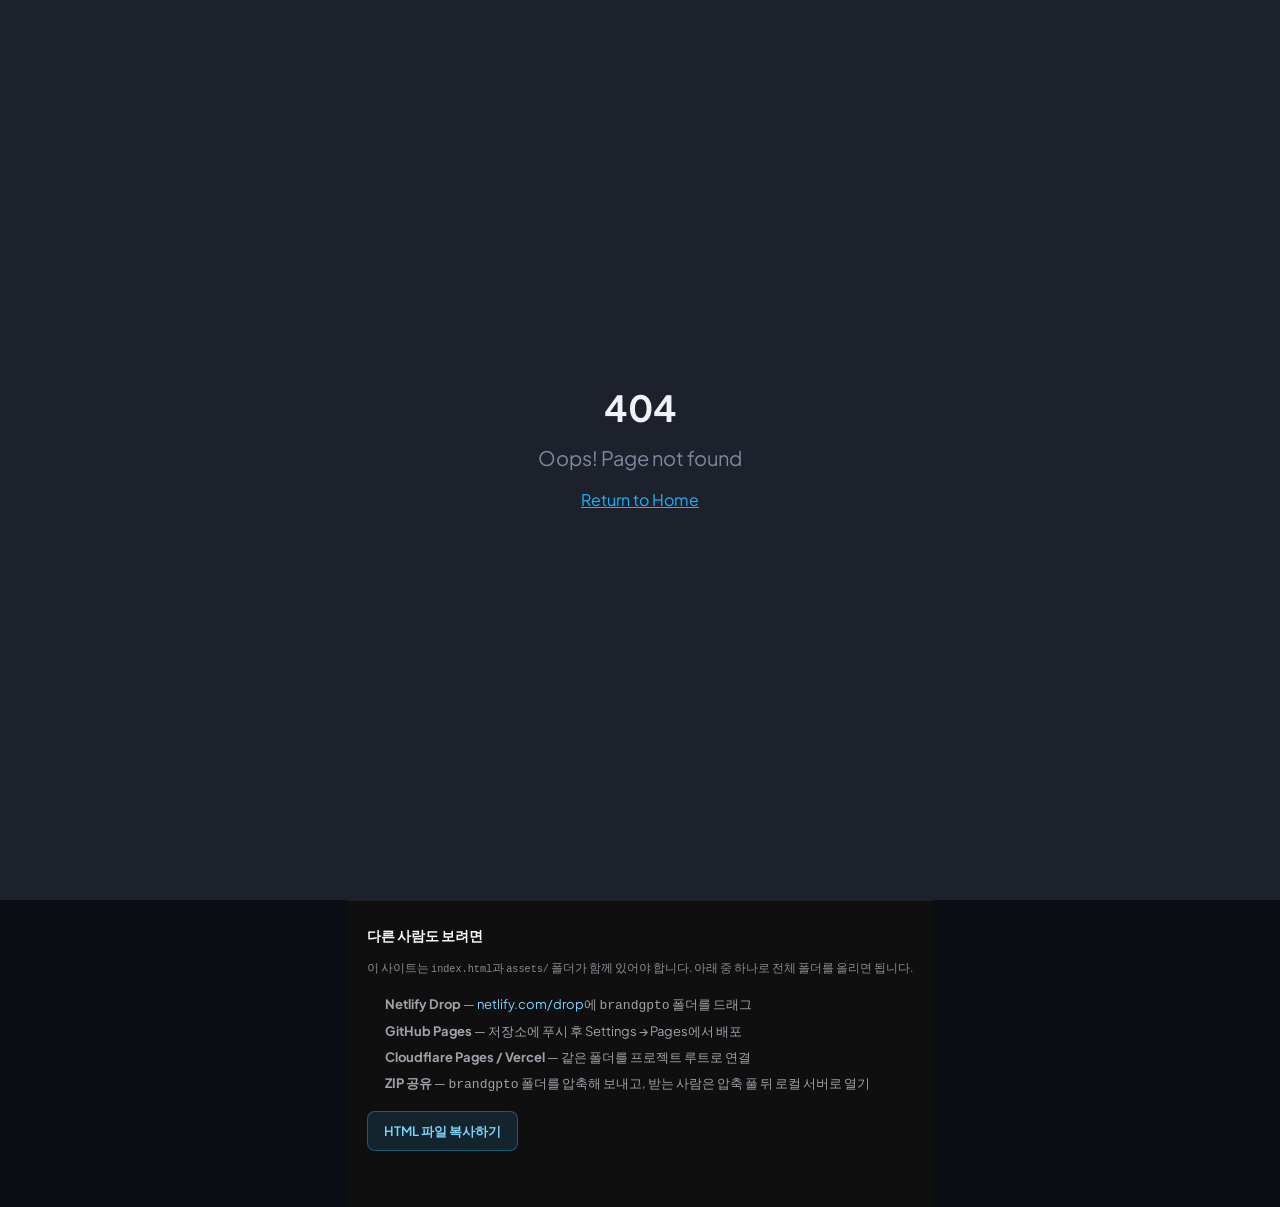
==== index.html @ 22deadd3 "BrandGPTO static site: GEO landing, monitoring carousel, share footer Made-with: Cursor" ====
<!doctype html>
<html lang="en">
  <head>
    <meta charset="UTF-8" />
    <meta name="viewport" content="width=device-width, initial-scale=1.0" />
    <title>BrandGPTO</title>
    <meta name="description" content="GEO solution by provided by Brandots and GPTO">
    <meta name="author" content="Lovable" />

    <meta property="og:type" content="website" />
    <meta property="og:image" content="https://pub-bb2e103a32db4e198524a2e9ed8f35b4.r2.dev/fff67761-bbed-4d58-a014-6b19bb0059a8/id-preview-6583d5bf--5c694f16-05a7-412b-b3c2-5098126790cb.lovable.app-1774088557897.png">

    <meta name="twitter:card" content="summary_large_image" />
    <meta name="twitter:site" content="@Lovable" />
    <meta name="twitter:image" content="https://pub-bb2e103a32db4e198524a2e9ed8f35b4.r2.dev/fff67761-bbed-4d58-a014-6b19bb0059a8/id-preview-6583d5bf--5c694f16-05a7-412b-b3c2-5098126790cb.lovable.app-1774088557897.png">
    <meta property="og:title" content="BrandGPTO">
  <meta name="twitter:title" content="BrandGPTO">
  <meta property="og:description" content="GEO solution by provided by Brandots and GPTO">
  <meta name="twitter:description" content="GEO solution by provided by Brandots and GPTO">
  <link rel="icon" type="image/x-icon" href="./favicon.ico">
  <script type="module" crossorigin src="./assets/index--9VqvNcB.js"></script>
  <link rel="stylesheet" crossorigin href="./assets/index-CA363ckB.css">

<style>
  /* 모니터링 가로 스크롤 — 사이트 보더/프라이머리 톤과 맞춤 */
  .monitoring-scroll {
    scrollbar-width: thin;
    scrollbar-color: hsl(var(--primary) / 0.4) hsl(var(--muted));
  }
  .monitoring-scroll::-webkit-scrollbar {
    height: 10px;
  }
  .monitoring-scroll::-webkit-scrollbar-track {
    margin: 0 0.25rem;
    background: hsl(var(--muted));
    border-radius: 9999px;
    border: 1px solid hsl(var(--border) / 0.6);
  }
  .monitoring-scroll::-webkit-scrollbar-thumb {
    background: linear-gradient(
      90deg,
      hsl(var(--primary) / 0.45),
      hsl(220 100% 58% / 0.45)
    );
    border-radius: 9999px;
    border: 2px solid hsl(var(--muted));
  }
  .monitoring-scroll::-webkit-scrollbar-thumb:hover {
    background: hsl(var(--primary) / 0.65);
  }
  /* 한·영 혼용 시 줄바꿈에서 단어/어절이 잘리지 않도록 */
  html, body, #root {
    word-break: keep-all;
    overflow-wrap: break-word;
    word-wrap: break-word;
    line-break: strict;
    hyphens: manual;
  }
  .static-share-footer {
    margin-top: auto;
    border-top: 1px solid rgba(255, 255, 255, 0.08);
    background: #0f0f10;
    color: #a1a1aa;
    padding: 1.5rem 1.25rem 2rem;
    font-size: 0.8125rem;
    line-height: 1.55;
    max-width: 42rem;
    margin-left: auto;
    margin-right: auto;
  }
  .static-share-footer h2 {
    color: #fafafa;
    font-size: 0.875rem;
    font-weight: 600;
    margin: 0 0 0.75rem;
  }
  .static-share-footer ul {
    margin: 0 0 1rem;
    padding-left: 1.15rem;
  }
  .static-share-footer li {
    margin-bottom: 0.35rem;
  }
  .static-share-footer .hint {
    font-size: 0.75rem;
    opacity: 0.85;
    margin-bottom: 1rem;
  }
  #copy-html-btn {
    display: inline-flex;
    align-items: center;
    justify-content: center;
    gap: 0.35rem;
    padding: 0.55rem 1rem;
    border-radius: 0.5rem;
    border: 1px solid rgba(56, 189, 248, 0.35);
    background: rgba(56, 189, 248, 0.12);
    color: #7dd3fc;
    font-size: 0.8125rem;
    font-weight: 600;
    cursor: pointer;
    transition: background 0.15s, border-color 0.15s;
  }
  #copy-html-btn:hover {
    background: rgba(56, 189, 248, 0.2);
    border-color: rgba(56, 189, 248, 0.55);
  }
  #copy-html-btn:disabled {
    opacity: 0.5;
    cursor: not-allowed;
  }
  #copy-html-status {
    margin-top: 0.65rem;
    font-size: 0.75rem;
    color: #86efac;
    min-height: 1.2em;
  }
  body {
    display: flex;
    flex-direction: column;
    min-height: 100vh;
  }
  #root {
    flex: 1 0 auto;
  }
</style>
</head>

  <body>
    <div id="root"></div>
    <footer class="static-share-footer" aria-label="공유 안내">
      <h2>다른 사람도 보려면</h2>
      <p class="hint">
        이 사이트는 <code style="font-size:0.85em;">index.html</code>과 <code style="font-size:0.85em;">assets/</code> 폴더가 함께 있어야 합니다. 아래 중 하나로 전체 폴더를 올리면 됩니다.
      </p>
      <ul>
        <li><strong>Netlify Drop</strong> — <a href="https://app.netlify.com/drop" target="_blank" rel="noopener noreferrer" style="color:#7dd3fc;">netlify.com/drop</a>에 <code>brandgpto</code> 폴더를 드래그</li>
        <li><strong>GitHub Pages</strong> — 저장소에 푸시 후 Settings → Pages에서 배포</li>
        <li><strong>Cloudflare Pages / Vercel</strong> — 같은 폴더를 프로젝트 루트로 연결</li>
        <li><strong>ZIP 공유</strong> — <code>brandgpto</code> 폴더를 압축해 보내고, 받는 사람은 압축 풀 뒤 로컬 서버로 열기</li>
      </ul>
      <button type="button" id="copy-html-btn">HTML 파일 복사하기</button>
      <p id="copy-html-status" role="status" aria-live="polite"></p>
    </footer>
    <script>
      (function () {
        var btn = document.getElementById("copy-html-btn");
        var status = document.getElementById("copy-html-status");
        if (!btn || !status) return;
        btn.addEventListener("click", function () {
          status.textContent = "";
          function ok(msg) {
            status.textContent = msg;
            status.style.color = "#86efac";
          }
          function err(msg) {
            status.textContent = msg;
            status.style.color = "#fca5a5";
          }
          if (location.protocol === "file:") {
            err("브라우저에서 파일을 직접 열면 복사 API가 막힐 수 있어요. 터미널에서 이 폴더로 이동 후 npx serve 실행 뒤, 열린 주소(예: http://localhost:3000)에서 다시 눌러 주세요.");
            return;
          }
          fetch("./index.html", { cache: "no-store" })
            .then(function (r) {
              if (!r.ok) throw new Error("load");
              return r.text();
            })
            .then(function (html) {
              return navigator.clipboard.writeText(html);
            })
            .then(function () {
              ok("index.html 내용을 클립보드에 복사했습니다. (동작하려면 assets 폴더도 같이 배포해야 합니다.)");
            })
            .catch(function () {
              err("복사에 실패했습니다. index.html을 에디터에서 직접 열어 전체 선택·복사해 주세요.");
            });
        });
      })();
    </script>
</body>
</html>
---- assets/index-CA363ckB.css ----
@import"https://fonts.googleapis.com/css2?family=Plus+Jakarta+Sans:wght@400;500;600;700;800&display=swap";*,:before,:after{--tw-border-spacing-x: 0;--tw-border-spacing-y: 0;--tw-translate-x: 0;--tw-translate-y: 0;--tw-rotate: 0;--tw-skew-x: 0;--tw-skew-y: 0;--tw-scale-x: 1;--tw-scale-y: 1;--tw-pan-x: ;--tw-pan-y: ;--tw-pinch-zoom: ;--tw-scroll-snap-strictness: proximity;--tw-gradient-from-position: ;--tw-gradient-via-position: ;--tw-gradient-to-position: ;--tw-ordinal: ;--tw-slashed-zero: ;--tw-numeric-figure: ;--tw-numeric-spacing: ;--tw-numeric-fraction: ;--tw-ring-inset: ;--tw-ring-offset-width: 0px;--tw-ring-offset-color: #fff;--tw-ring-color: rgb(59 130 246 / .5);--tw-ring-offset-shadow: 0 0 #0000;--tw-ring-shadow: 0 0 #0000;--tw-shadow: 0 0 #0000;--tw-shadow-colored: 0 0 #0000;--tw-blur: ;--tw-brightness: ;--tw-contrast: ;--tw-grayscale: ;--tw-hue-rotate: ;--tw-invert: ;--tw-saturate: ;--tw-sepia: ;--tw-drop-shadow: ;--tw-backdrop-blur: ;--tw-backdrop-brightness: ;--tw-backdrop-contrast: ;--tw-backdrop-grayscale: ;--tw-backdrop-hue-rotate: ;--tw-backdrop-invert: ;--tw-backdrop-opacity: ;--tw-backdrop-saturate: ;--tw-backdrop-sepia: ;--tw-contain-size: ;--tw-contain-layout: ;--tw-contain-paint: ;--tw-contain-style: }::backdrop{--tw-border-spacing-x: 0;--tw-border-spacing-y: 0;--tw-translate-x: 0;--tw-translate-y: 0;--tw-rotate: 0;--tw-skew-x: 0;--tw-skew-y: 0;--tw-scale-x: 1;--tw-scale-y: 1;--tw-pan-x: ;--tw-pan-y: ;--tw-pinch-zoom: ;--tw-scroll-snap-strictness: proximity;--tw-gradient-from-position: ;--tw-gradient-via-position: ;--tw-gradient-to-position: ;--tw-ordinal: ;--tw-slashed-zero: ;--tw-numeric-figure: ;--tw-numeric-spacing: ;--tw-numeric-fraction: ;--tw-ring-inset: ;--tw-ring-offset-width: 0px;--tw-ring-offset-color: #fff;--tw-ring-color: rgb(59 130 246 / .5);--tw-ring-offset-shadow: 0 0 #0000;--tw-ring-shadow: 0 0 #0000;--tw-shadow: 0 0 #0000;--tw-shadow-colored: 0 0 #0000;--tw-blur: ;--tw-brightness: ;--tw-contrast: ;--tw-grayscale: ;--tw-hue-rotate: ;--tw-invert: ;--tw-saturate: ;--tw-sepia: ;--tw-drop-shadow: ;--tw-backdrop-blur: ;--tw-backdrop-brightness: ;--tw-backdrop-contrast: ;--tw-backdrop-grayscale: ;--tw-backdrop-hue-rotate: ;--tw-backdrop-invert: ;--tw-backdrop-opacity: ;--tw-backdrop-saturate: ;--tw-backdrop-sepia: ;--tw-contain-size: ;--tw-contain-layout: ;--tw-contain-paint: ;--tw-contain-style: }*,:before,:after{box-sizing:border-box;border-width:0;border-style:solid;border-color:#e5e7eb}:before,:after{--tw-content: ""}html,:host{line-height:1.5;-webkit-text-size-adjust:100%;-moz-tab-size:4;-o-tab-size:4;tab-size:4;font-family:Plus Jakarta Sans,-apple-system,BlinkMacSystemFont,sans-serif;font-feature-settings:normal;font-variation-settings:normal;-webkit-tap-highlight-color:transparent}body{margin:0;line-height:inherit}hr{height:0;color:inherit;border-top-width:1px}abbr:where([title]){-webkit-text-decoration:underline dotted;text-decoration:underline dotted}h1,h2,h3,h4,h5,h6{font-size:inherit;font-weight:inherit}a{color:inherit;text-decoration:inherit}b,strong{font-weight:bolder}code,kbd,samp,pre{font-family:ui-monospace,SFMono-Regular,Menlo,Monaco,Consolas,Liberation Mono,Courier New,monospace;font-feature-settings:normal;font-variation-settings:normal;font-size:1em}small{font-size:80%}sub,sup{font-size:75%;line-height:0;position:relative;vertical-align:baseline}sub{bottom:-.25em}sup{top:-.5em}table{text-indent:0;border-color:inherit;border-collapse:collapse}button,input,optgroup,select,textarea{font-family:inherit;font-feature-settings:inherit;font-variation-settings:inherit;font-size:100%;font-weight:inherit;line-height:inherit;letter-spacing:inherit;color:inherit;margin:0;padding:0}button,select{text-transform:none}button,input:where([type=button]),input:where([type=reset]),input:where([type=submit]){-webkit-appearance:button;background-color:transparent;background-image:none}:-moz-focusring{outline:auto}:-moz-ui-invalid{box-shadow:none}progress{vertical-align:baseline}::-webkit-inner-spin-button,::-webkit-outer-spin-button{height:auto}[type=search]{-webkit-appearance:textfield;outline-offset:-2px}::-webkit-search-decoration{-webkit-appearance:none}::-webkit-file-upload-button{-webkit-appearance:button;font:inherit}summary{display:list-item}blockquote,dl,dd,h1,h2,h3,h4,h5,h6,hr,figure,p,pre{margin:0}fieldset{margin:0;padding:0}legend{padding:0}ol,ul,menu{list-style:none;margin:0;padding:0}dialog{padding:0}textarea{resize:vertical}input::-moz-placeholder,textarea::-moz-placeholder{opacity:1;color:#9ca3af}input::placeholder,textarea::placeholder{opacity:1;color:#9ca3af}button,[role=button]{cursor:pointer}:disabled{cursor:default}img,svg,video,canvas,audio,iframe,embed,object{display:block;vertical-align:middle}img,video{max-width:100%;height:auto}[hidden]:where(:not([hidden=until-found])){display:none}:root{--background: 222 30% 6%;--foreground: 210 20% 95%;--card: 222 25% 10%;--card-foreground: 210 20% 95%;--popover: 222 25% 10%;--popover-foreground: 210 20% 95%;--primary: 200 100% 55%;--primary-foreground: 222 30% 6%;--secondary: 38 90% 55%;--secondary-foreground: 222 30% 6%;--muted: 222 20% 14%;--muted-foreground: 215 15% 55%;--accent: 200 80% 20%;--accent-foreground: 200 100% 70%;--destructive: 0 84% 60%;--destructive-foreground: 210 40% 98%;--border: 222 20% 18%;--input: 222 20% 18%;--ring: 200 100% 55%;--radius: .625rem;--sidebar-background: 222 25% 8%;--sidebar-foreground: 210 20% 95%;--sidebar-primary: 200 100% 55%;--sidebar-primary-foreground: 222 30% 6%;--sidebar-accent: 222 20% 14%;--sidebar-accent-foreground: 210 20% 95%;--sidebar-border: 222 20% 18%;--sidebar-ring: 200 100% 55%;--surface-elevated: 222 22% 12%;--gradient-primary: linear-gradient(135deg, hsl(200 100% 55%), hsl(220 100% 60%));--gradient-cta: linear-gradient(135deg, hsl(38 90% 55%), hsl(28 95% 50%));--gradient-hero: linear-gradient(180deg, hsl(222 30% 6%) 0%, hsl(222 35% 10%) 100%);--shadow-glow: 0 0 40px -10px hsl(200 100% 55% / .3);--shadow-cta: 0 4px 20px -4px hsl(38 90% 55% / .4)}*{border-color:hsl(var(--border))}body{background-color:hsl(var(--background));color:hsl(var(--foreground));font-family:Plus Jakarta Sans,-apple-system,BlinkMacSystemFont,sans-serif;-webkit-font-smoothing:antialiased;-moz-osx-font-smoothing:grayscale}.sr-only{position:absolute;width:1px;height:1px;padding:0;margin:-1px;overflow:hidden;clip:rect(0,0,0,0);white-space:nowrap;border-width:0}.pointer-events-none{pointer-events:none}.pointer-events-auto{pointer-events:auto}.visible{visibility:visible}.invisible{visibility:hidden}.fixed{position:fixed}.absolute{position:absolute}.relative{position:relative}.inset-0{top:0;right:0;bottom:0;left:0}.inset-x-0{left:0;right:0}.inset-y-0{top:0;bottom:0}.-bottom-12{bottom:-3rem}.-left-12{left:-3rem}.-right-12{right:-3rem}.-top-12{top:-3rem}.bottom-0{bottom:0}.left-0{left:0}.left-1{left:.25rem}.left-1\/2{left:50%}.left-2{left:.5rem}.left-6{left:1.5rem}.left-\[50\%\]{left:50%}.right-0{right:0}.right-1{right:.25rem}.right-2{right:.5rem}.right-3{right:.75rem}.right-4{right:1rem}.top-0{top:0}.top-1\.5{top:.375rem}.top-1\/2{top:50%}.top-1\/3{top:33.333333%}.top-2{top:.5rem}.top-3\.5{top:.875rem}.top-4{top:1rem}.top-\[1px\]{top:1px}.top-\[50\%\]{top:50%}.top-\[60\%\]{top:60%}.top-full{top:100%}.z-10{z-index:10}.z-20{z-index:20}.z-50{z-index:50}.z-\[100\]{z-index:100}.z-\[1\]{z-index:1}.-mx-1{margin-left:-.25rem;margin-right:-.25rem}.mx-2{margin-left:.5rem;margin-right:.5rem}.mx-3\.5{margin-left:.875rem;margin-right:.875rem}.mx-auto{margin-left:auto;margin-right:auto}.my-0\.5{margin-top:.125rem;margin-bottom:.125rem}.my-1{margin-top:.25rem;margin-bottom:.25rem}.-ml-4{margin-left:-1rem}.-mt-4{margin-top:-1rem}.mb-1{margin-bottom:.25rem}.mb-10{margin-bottom:2.5rem}.mb-12{margin-bottom:3rem}.mb-16{margin-bottom:4rem}.mb-2{margin-bottom:.5rem}.mb-3{margin-bottom:.75rem}.mb-4{margin-bottom:1rem}.mb-5{margin-bottom:1.25rem}.mb-6{margin-bottom:1.5rem}.mb-8{margin-bottom:2rem}.ml-1{margin-left:.25rem}.ml-auto{margin-left:auto}.mr-2{margin-right:.5rem}.mt-1{margin-top:.25rem}.mt-1\.5{margin-top:.375rem}.mt-12{margin-top:3rem}.mt-16{margin-top:4rem}.mt-2{margin-top:.5rem}.mt-24{margin-top:6rem}.mt-4{margin-top:1rem}.mt-8{margin-top:2rem}.mt-auto{margin-top:auto}.block{display:block}.flex{display:flex}.inline-flex{display:inline-flex}.table{display:table}.grid{display:grid}.hidden{display:none}.aspect-square{aspect-ratio:1 / 1}.aspect-video{aspect-ratio:16 / 9}.size-4{width:1rem;height:1rem}.h-1\.5{height:.375rem}.h-10{height:2.5rem}.h-11{height:2.75rem}.h-12{height:3rem}.h-14{height:3.5rem}.h-16{height:4rem}.h-2{height:.5rem}.h-2\.5{height:.625rem}.h-3{height:.75rem}.h-3\.5{height:.875rem}.h-4{height:1rem}.h-5{height:1.25rem}.h-6{height:1.5rem}.h-7{height:1.75rem}.h-8{height:2rem}.h-9{height:2.25rem}.h-\[1px\]{height:1px}.h-\[500px\]{height:500px}.h-\[var\(--radix-navigation-menu-viewport-height\)\]{height:var(--radix-navigation-menu-viewport-height)}.h-\[var\(--radix-select-trigger-height\)\]{height:var(--radix-select-trigger-height)}.h-auto{height:auto}.h-full{height:100%}.h-px{height:1px}.h-svh{height:100svh}.max-h-96{max-height:24rem}.max-h-\[300px\]{max-height:300px}.max-h-screen{max-height:100vh}.min-h-0{min-height:0px}.min-h-\[80px\]{min-height:80px}.min-h-screen{min-height:100vh}.min-h-svh{min-height:100svh}.w-0{width:0px}.w-1{width:.25rem}.w-10{width:2.5rem}.w-11{width:2.75rem}.w-12{width:3rem}.w-2{width:.5rem}.w-2\.5{width:.625rem}.w-3{width:.75rem}.w-3\.5{width:.875rem}.w-3\/4{width:75%}.w-4{width:1rem}.w-5{width:1.25rem}.w-6{width:1.5rem}.w-64{width:16rem}.w-7{width:1.75rem}.w-72{width:18rem}.w-8{width:2rem}.w-9{width:2.25rem}.w-\[--sidebar-width\]{width:var(--sidebar-width)}.w-\[100px\]{width:100px}.w-\[1px\]{width:1px}.w-\[500px\]{width:500px}.w-auto{width:auto}.w-full{width:100%}.w-max{width:-moz-max-content;width:max-content}.w-px{width:1px}.min-w-0{min-width:0px}.min-w-5{min-width:1.25rem}.min-w-\[12rem\]{min-width:12rem}.min-w-\[8rem\]{min-width:8rem}.min-w-\[var\(--radix-select-trigger-width\)\]{min-width:var(--radix-select-trigger-width)}.max-w-2xl{max-width:42rem}.max-w-3xl{max-width:48rem}.max-w-4xl{max-width:56rem}.max-w-\[--skeleton-width\]{max-width:var(--skeleton-width)}.max-w-lg{max-width:32rem}.max-w-max{max-width:-moz-max-content;max-width:max-content}.flex-1{flex:1 1 0%}.shrink-0{flex-shrink:0}.grow{flex-grow:1}.grow-0{flex-grow:0}.basis-full{flex-basis:100%}.caption-bottom{caption-side:bottom}.border-collapse{border-collapse:collapse}.-translate-x-1\/2{--tw-translate-x: -50%;transform:translate(var(--tw-translate-x),var(--tw-translate-y)) rotate(var(--tw-rotate)) skew(var(--tw-skew-x)) skewY(var(--tw-skew-y)) scaleX(var(--tw-scale-x)) scaleY(var(--tw-scale-y))}.-translate-x-px{--tw-translate-x: -1px;transform:translate(var(--tw-translate-x),var(--tw-translate-y)) rotate(var(--tw-rotate)) skew(var(--tw-skew-x)) skewY(var(--tw-skew-y)) scaleX(var(--tw-scale-x)) scaleY(var(--tw-scale-y))}.-translate-y-1\/2{--tw-translate-y: -50%;transform:translate(var(--tw-translate-x),var(--tw-translate-y)) rotate(var(--tw-rotate)) skew(var(--tw-skew-x)) skewY(var(--tw-skew-y)) scaleX(var(--tw-scale-x)) scaleY(var(--tw-scale-y))}.translate-x-\[-50\%\]{--tw-translate-x: -50%;transform:translate(var(--tw-translate-x),var(--tw-translate-y)) rotate(var(--tw-rotate)) skew(var(--tw-skew-x)) skewY(var(--tw-skew-y)) scaleX(var(--tw-scale-x)) scaleY(var(--tw-scale-y))}.translate-x-px{--tw-translate-x: 1px;transform:translate(var(--tw-translate-x),var(--tw-translate-y)) rotate(var(--tw-rotate)) skew(var(--tw-skew-x)) skewY(var(--tw-skew-y)) scaleX(var(--tw-scale-x)) scaleY(var(--tw-scale-y))}.translate-y-\[-50\%\]{--tw-translate-y: -50%;transform:translate(var(--tw-translate-x),var(--tw-translate-y)) rotate(var(--tw-rotate)) skew(var(--tw-skew-x)) skewY(var(--tw-skew-y)) scaleX(var(--tw-scale-x)) scaleY(var(--tw-scale-y))}.rotate-45{--tw-rotate: 45deg;transform:translate(var(--tw-translate-x),var(--tw-translate-y)) rotate(var(--tw-rotate)) skew(var(--tw-skew-x)) skewY(var(--tw-skew-y)) scaleX(var(--tw-scale-x)) scaleY(var(--tw-scale-y))}.rotate-90{--tw-rotate: 90deg;transform:translate(var(--tw-translate-x),var(--tw-translate-y)) rotate(var(--tw-rotate)) skew(var(--tw-skew-x)) skewY(var(--tw-skew-y)) scaleX(var(--tw-scale-x)) scaleY(var(--tw-scale-y))}.transform{transform:translate(var(--tw-translate-x),var(--tw-translate-y)) rotate(var(--tw-rotate)) skew(var(--tw-skew-x)) skewY(var(--tw-skew-y)) scaleX(var(--tw-scale-x)) scaleY(var(--tw-scale-y))}@keyframes pulse{50%{opacity:.5}}.animate-pulse{animation:pulse 2s cubic-bezier(.4,0,.6,1) infinite}.cursor-default{cursor:default}.cursor-pointer{cursor:pointer}.touch-none{touch-action:none}.select-none{-webkit-user-select:none;-moz-user-select:none;user-select:none}.resize-none{resize:none}.list-none{list-style-type:none}.grid-cols-2{grid-template-columns:repeat(2,minmax(0,1fr))}.flex-row{flex-direction:row}.flex-col{flex-direction:column}.flex-col-reverse{flex-direction:column-reverse}.flex-wrap{flex-wrap:wrap}.items-start{align-items:flex-start}.items-end{align-items:flex-end}.items-center{align-items:center}.items-stretch{align-items:stretch}.justify-center{justify-content:center}.justify-between{justify-content:space-between}.gap-1{gap:.25rem}.gap-1\.5{gap:.375rem}.gap-2{gap:.5rem}.gap-3{gap:.75rem}.gap-4{gap:1rem}.gap-5{gap:1.25rem}.gap-6{gap:1.5rem}.gap-8{gap:2rem}.space-x-1>:not([hidden])~:not([hidden]){--tw-space-x-reverse: 0;margin-right:calc(.25rem * var(--tw-space-x-reverse));margin-left:calc(.25rem * calc(1 - var(--tw-space-x-reverse)))}.space-x-4>:not([hidden])~:not([hidden]){--tw-space-x-reverse: 0;margin-right:calc(1rem * var(--tw-space-x-reverse));margin-left:calc(1rem * calc(1 - var(--tw-space-x-reverse)))}.space-y-1>:not([hidden])~:not([hidden]){--tw-space-y-reverse: 0;margin-top:calc(.25rem * calc(1 - var(--tw-space-y-reverse)));margin-bottom:calc(.25rem * var(--tw-space-y-reverse))}.space-y-1\.5>:not([hidden])~:not([hidden]){--tw-space-y-reverse: 0;margin-top:calc(.375rem * calc(1 - var(--tw-space-y-reverse)));margin-bottom:calc(.375rem * var(--tw-space-y-reverse))}.space-y-2>:not([hidden])~:not([hidden]){--tw-space-y-reverse: 0;margin-top:calc(.5rem * calc(1 - var(--tw-space-y-reverse)));margin-bottom:calc(.5rem * var(--tw-space-y-reverse))}.space-y-4>:not([hidden])~:not([hidden]){--tw-space-y-reverse: 0;margin-top:calc(1rem * calc(1 - var(--tw-space-y-reverse)));margin-bottom:calc(1rem * var(--tw-space-y-reverse))}.space-y-5>:not([hidden])~:not([hidden]){--tw-space-y-reverse: 0;margin-top:calc(1.25rem * calc(1 - var(--tw-space-y-reverse)));margin-bottom:calc(1.25rem * var(--tw-space-y-reverse))}.space-y-8>:not([hidden])~:not([hidden]){--tw-space-y-reverse: 0;margin-top:calc(2rem * calc(1 - var(--tw-space-y-reverse)));margin-bottom:calc(2rem * var(--tw-space-y-reverse))}.overflow-auto{overflow:auto}.overflow-hidden{overflow:hidden}.overflow-x-auto{overflow-x:auto}.overflow-y-auto{overflow-y:auto}.overflow-x-hidden{overflow-x:hidden}.whitespace-nowrap{white-space:nowrap}.break-words{overflow-wrap:break-word}.rounded-2xl{border-radius:1rem}.rounded-\[2px\]{border-radius:2px}.rounded-\[inherit\]{border-radius:inherit}.rounded-full{border-radius:9999px}.rounded-lg{border-radius:var(--radius)}.rounded-md{border-radius:calc(var(--radius) - 2px)}.rounded-sm{border-radius:calc(var(--radius) - 4px)}.rounded-xl{border-radius:.75rem}.rounded-t-\[10px\]{border-top-left-radius:10px;border-top-right-radius:10px}.rounded-tl-sm{border-top-left-radius:calc(var(--radius) - 4px)}.border{border-width:1px}.border-2{border-width:2px}.border-\[1\.5px\]{border-width:1.5px}.border-y{border-top-width:1px;border-bottom-width:1px}.border-b{border-bottom-width:1px}.border-l{border-left-width:1px}.border-r{border-right-width:1px}.border-t{border-top-width:1px}.border-dashed{border-style:dashed}.border-\[--color-border\]{border-color:var(--color-border)}.border-border{border-color:hsl(var(--border))}.border-border\/50{border-color:hsl(var(--border) / .5)}.border-border\/60{border-color:hsl(var(--border) / .6)}.border-destructive{border-color:hsl(var(--destructive))}.border-destructive\/50{border-color:hsl(var(--destructive) / .5)}.border-input{border-color:hsl(var(--input))}.border-primary{border-color:hsl(var(--primary))}.border-primary\/20{border-color:hsl(var(--primary) / .2)}.border-primary\/30{border-color:hsl(var(--primary) / .3)}.border-primary\/40{border-color:hsl(var(--primary) / .4)}.border-secondary\/20{border-color:hsl(var(--secondary) / .2)}.border-sidebar-border{border-color:hsl(var(--sidebar-border))}.border-transparent{border-color:transparent}.border-l-transparent{border-left-color:transparent}.border-t-transparent{border-top-color:transparent}.bg-\[--color-bg\]{background-color:var(--color-bg)}.bg-accent{background-color:hsl(var(--accent))}.bg-background{background-color:hsl(var(--background))}.bg-background\/80{background-color:hsl(var(--background) / .8)}.bg-black\/80{background-color:#000c}.bg-border{background-color:hsl(var(--border))}.bg-card{background-color:hsl(var(--card))}.bg-card\/50{background-color:hsl(var(--card) / .5)}.bg-destructive{background-color:hsl(var(--destructive))}.bg-foreground{background-color:hsl(var(--foreground))}.bg-muted{background-color:hsl(var(--muted))}.bg-muted\/50{background-color:hsl(var(--muted) / .5)}.bg-popover{background-color:hsl(var(--popover))}.bg-primary{background-color:hsl(var(--primary))}.bg-primary\/10{background-color:hsl(var(--primary) / .1)}.bg-primary\/5{background-color:hsl(var(--primary) / .05)}.bg-secondary{background-color:hsl(var(--secondary))}.bg-secondary\/5{background-color:hsl(var(--secondary) / .05)}.bg-sidebar{background-color:hsl(var(--sidebar-background))}.bg-sidebar-border{background-color:hsl(var(--sidebar-border))}.bg-transparent{background-color:transparent}.fill-current{fill:currentColor}.p-0{padding:0}.p-1{padding:.25rem}.p-2{padding:.5rem}.p-3{padding:.75rem}.p-4{padding:1rem}.p-6{padding:1.5rem}.p-8{padding:2rem}.p-\[1px\]{padding:1px}.px-1{padding-left:.25rem;padding-right:.25rem}.px-10{padding-left:2.5rem;padding-right:2.5rem}.px-2{padding-left:.5rem;padding-right:.5rem}.px-2\.5{padding-left:.625rem;padding-right:.625rem}.px-3{padding-left:.75rem;padding-right:.75rem}.px-4{padding-left:1rem;padding-right:1rem}.px-5{padding-left:1.25rem;padding-right:1.25rem}.px-8{padding-left:2rem;padding-right:2rem}.py-0\.5{padding-top:.125rem;padding-bottom:.125rem}.py-1{padding-top:.25rem;padding-bottom:.25rem}.py-1\.5{padding-top:.375rem;padding-bottom:.375rem}.py-12{padding-top:3rem;padding-bottom:3rem}.py-2{padding-top:.5rem;padding-bottom:.5rem}.py-3{padding-top:.75rem;padding-bottom:.75rem}.py-4{padding-top:1rem;padding-bottom:1rem}.py-6{padding-top:1.5rem;padding-bottom:1.5rem}.pb-2{padding-bottom:.5rem}.pb-3{padding-bottom:.75rem}.pb-4{padding-bottom:1rem}.pl-2\.5{padding-left:.625rem}.pl-4{padding-left:1rem}.pl-8{padding-left:2rem}.pr-2{padding-right:.5rem}.pr-2\.5{padding-right:.625rem}.pr-8{padding-right:2rem}.pt-0{padding-top:0}.pt-1{padding-top:.25rem}.pt-16{padding-top:4rem}.pt-3{padding-top:.75rem}.pt-4{padding-top:1rem}.text-left{text-align:left}.text-center{text-align:center}.align-middle{vertical-align:middle}.font-mono{font-family:ui-monospace,SFMono-Regular,Menlo,Monaco,Consolas,Liberation Mono,Courier New,monospace}.text-2xl{font-size:1.5rem;line-height:2rem}.text-3xl{font-size:1.875rem;line-height:2.25rem}.text-4xl{font-size:2.25rem;line-height:2.5rem}.text-\[0\.8rem\]{font-size:.8rem}.text-base{font-size:1rem;line-height:1.5rem}.text-lg{font-size:1.125rem;line-height:1.75rem}.text-sm{font-size:.875rem;line-height:1.25rem}.text-xl{font-size:1.25rem;line-height:1.75rem}.text-xs{font-size:.75rem;line-height:1rem}.font-bold{font-weight:700}.font-extrabold{font-weight:800}.font-medium{font-weight:500}.font-normal{font-weight:400}.font-semibold{font-weight:600}.uppercase{text-transform:uppercase}.italic{font-style:italic}.tabular-nums{--tw-numeric-spacing: tabular-nums;font-variant-numeric:var(--tw-ordinal) var(--tw-slashed-zero) var(--tw-numeric-figure) var(--tw-numeric-spacing) var(--tw-numeric-fraction)}.leading-none{line-height:1}.leading-relaxed{line-height:1.625}.leading-tight{line-height:1.25}.tracking-tight{letter-spacing:-.025em}.tracking-widest{letter-spacing:.1em}.text-accent-foreground{color:hsl(var(--accent-foreground))}.text-card-foreground{color:hsl(var(--card-foreground))}.text-current{color:currentColor}.text-destructive{color:hsl(var(--destructive))}.text-destructive-foreground{color:hsl(var(--destructive-foreground))}.text-foreground{color:hsl(var(--foreground))}.text-foreground\/50{color:hsl(var(--foreground) / .5)}.text-foreground\/80{color:hsl(var(--foreground) / .8)}.text-green-400{--tw-text-opacity: 1;color:rgb(74 222 128 / var(--tw-text-opacity, 1))}.text-muted-foreground{color:hsl(var(--muted-foreground))}.text-muted-foreground\/40{color:hsl(var(--muted-foreground) / .4)}.text-popover-foreground{color:hsl(var(--popover-foreground))}.text-primary{color:hsl(var(--primary))}.text-primary-foreground{color:hsl(var(--primary-foreground))}.text-secondary{color:hsl(var(--secondary))}.text-secondary-foreground{color:hsl(var(--secondary-foreground))}.text-sidebar-foreground{color:hsl(var(--sidebar-foreground))}.text-sidebar-foreground\/70{color:hsl(var(--sidebar-foreground) / .7)}.underline{text-decoration-line:underline}.underline-offset-4{text-underline-offset:4px}.opacity-0{opacity:0}.opacity-50{opacity:.5}.opacity-60{opacity:.6}.opacity-70{opacity:.7}.opacity-90{opacity:.9}.opacity-\[0\.03\]{opacity:.03}.shadow-\[0_0_0_1px_hsl\(var\(--sidebar-border\)\)\]{--tw-shadow: 0 0 0 1px hsl(var(--sidebar-border));--tw-shadow-colored: 0 0 0 1px var(--tw-shadow-color);box-shadow:var(--tw-ring-offset-shadow, 0 0 #0000),var(--tw-ring-shadow, 0 0 #0000),var(--tw-shadow)}.shadow-lg{--tw-shadow: 0 10px 15px -3px rgb(0 0 0 / .1), 0 4px 6px -4px rgb(0 0 0 / .1);--tw-shadow-colored: 0 10px 15px -3px var(--tw-shadow-color), 0 4px 6px -4px var(--tw-shadow-color);box-shadow:var(--tw-ring-offset-shadow, 0 0 #0000),var(--tw-ring-shadow, 0 0 #0000),var(--tw-shadow)}.shadow-md{--tw-shadow: 0 4px 6px -1px rgb(0 0 0 / .1), 0 2px 4px -2px rgb(0 0 0 / .1);--tw-shadow-colored: 0 4px 6px -1px var(--tw-shadow-color), 0 2px 4px -2px var(--tw-shadow-color);box-shadow:var(--tw-ring-offset-shadow, 0 0 #0000),var(--tw-ring-shadow, 0 0 #0000),var(--tw-shadow)}.shadow-none{--tw-shadow: 0 0 #0000;--tw-shadow-colored: 0 0 #0000;box-shadow:var(--tw-ring-offset-shadow, 0 0 #0000),var(--tw-ring-shadow, 0 0 #0000),var(--tw-shadow)}.shadow-sm{--tw-shadow: 0 1px 2px 0 rgb(0 0 0 / .05);--tw-shadow-colored: 0 1px 2px 0 var(--tw-shadow-color);box-shadow:var(--tw-ring-offset-shadow, 0 0 #0000),var(--tw-ring-shadow, 0 0 #0000),var(--tw-shadow)}.shadow-xl{--tw-shadow: 0 20px 25px -5px rgb(0 0 0 / .1), 0 8px 10px -6px rgb(0 0 0 / .1);--tw-shadow-colored: 0 20px 25px -5px var(--tw-shadow-color), 0 8px 10px -6px var(--tw-shadow-color);box-shadow:var(--tw-ring-offset-shadow, 0 0 #0000),var(--tw-ring-shadow, 0 0 #0000),var(--tw-shadow)}.outline-none{outline:2px solid transparent;outline-offset:2px}.outline{outline-style:solid}.ring-0{--tw-ring-offset-shadow: var(--tw-ring-inset) 0 0 0 var(--tw-ring-offset-width) var(--tw-ring-offset-color);--tw-ring-shadow: var(--tw-ring-inset) 0 0 0 calc(0px + var(--tw-ring-offset-width)) var(--tw-ring-color);box-shadow:var(--tw-ring-offset-shadow),var(--tw-ring-shadow),var(--tw-shadow, 0 0 #0000)}.ring-2{--tw-ring-offset-shadow: var(--tw-ring-inset) 0 0 0 var(--tw-ring-offset-width) var(--tw-ring-offset-color);--tw-ring-shadow: var(--tw-ring-inset) 0 0 0 calc(2px + var(--tw-ring-offset-width)) var(--tw-ring-color);box-shadow:var(--tw-ring-offset-shadow),var(--tw-ring-shadow),var(--tw-shadow, 0 0 #0000)}.ring-ring{--tw-ring-color: hsl(var(--ring))}.ring-sidebar-ring{--tw-ring-color: hsl(var(--sidebar-ring))}.ring-offset-background{--tw-ring-offset-color: hsl(var(--background))}.blur-\[120px\]{--tw-blur: blur(120px);filter:var(--tw-blur) var(--tw-brightness) var(--tw-contrast) var(--tw-grayscale) var(--tw-hue-rotate) var(--tw-invert) var(--tw-saturate) var(--tw-sepia) var(--tw-drop-shadow)}.filter{filter:var(--tw-blur) var(--tw-brightness) var(--tw-contrast) var(--tw-grayscale) var(--tw-hue-rotate) var(--tw-invert) var(--tw-saturate) var(--tw-sepia) var(--tw-drop-shadow)}.backdrop-blur-xl{--tw-backdrop-blur: blur(24px);-webkit-backdrop-filter:var(--tw-backdrop-blur) var(--tw-backdrop-brightness) var(--tw-backdrop-contrast) var(--tw-backdrop-grayscale) var(--tw-backdrop-hue-rotate) var(--tw-backdrop-invert) var(--tw-backdrop-opacity) var(--tw-backdrop-saturate) var(--tw-backdrop-sepia);backdrop-filter:var(--tw-backdrop-blur) var(--tw-backdrop-brightness) var(--tw-backdrop-contrast) var(--tw-backdrop-grayscale) var(--tw-backdrop-hue-rotate) var(--tw-backdrop-invert) var(--tw-backdrop-opacity) var(--tw-backdrop-saturate) var(--tw-backdrop-sepia)}.transition{transition-property:color,background-color,border-color,text-decoration-color,fill,stroke,opacity,box-shadow,transform,filter,-webkit-backdrop-filter;transition-property:color,background-color,border-color,text-decoration-color,fill,stroke,opacity,box-shadow,transform,filter,backdrop-filter;transition-property:color,background-color,border-color,text-decoration-color,fill,stroke,opacity,box-shadow,transform,filter,backdrop-filter,-webkit-backdrop-filter;transition-timing-function:cubic-bezier(.4,0,.2,1);transition-duration:.15s}.transition-\[left\,right\,width\]{transition-property:left,right,width;transition-timing-function:cubic-bezier(.4,0,.2,1);transition-duration:.15s}.transition-\[margin\,opa\]{transition-property:margin,opa;transition-timing-function:cubic-bezier(.4,0,.2,1);transition-duration:.15s}.transition-\[width\,height\,padding\]{transition-property:width,height,padding;transition-timing-function:cubic-bezier(.4,0,.2,1);transition-duration:.15s}.transition-\[width\]{transition-property:width;transition-timing-function:cubic-bezier(.4,0,.2,1);transition-duration:.15s}.transition-all{transition-property:all;transition-timing-function:cubic-bezier(.4,0,.2,1);transition-duration:.15s}.transition-colors{transition-property:color,background-color,border-color,text-decoration-color,fill,stroke;transition-timing-function:cubic-bezier(.4,0,.2,1);transition-duration:.15s}.transition-opacity{transition-property:opacity;transition-timing-function:cubic-bezier(.4,0,.2,1);transition-duration:.15s}.transition-transform{transition-property:transform;transition-timing-function:cubic-bezier(.4,0,.2,1);transition-duration:.15s}.duration-1000{transition-duration:1s}.duration-200{transition-duration:.2s}.duration-300{transition-duration:.3s}.ease-in-out{transition-timing-function:cubic-bezier(.4,0,.2,1)}.ease-linear{transition-timing-function:linear}@keyframes enter{0%{opacity:var(--tw-enter-opacity, 1);transform:translate3d(var(--tw-enter-translate-x, 0),var(--tw-enter-translate-y, 0),0) scale3d(var(--tw-enter-scale, 1),var(--tw-enter-scale, 1),var(--tw-enter-scale, 1)) rotate(var(--tw-enter-rotate, 0))}}@keyframes exit{to{opacity:var(--tw-exit-opacity, 1);transform:translate3d(var(--tw-exit-translate-x, 0),var(--tw-exit-translate-y, 0),0) scale3d(var(--tw-exit-scale, 1),var(--tw-exit-scale, 1),var(--tw-exit-scale, 1)) rotate(var(--tw-exit-rotate, 0))}}.animate-in{animation-name:enter;animation-duration:.15s;--tw-enter-opacity: initial;--tw-enter-scale: initial;--tw-enter-rotate: initial;--tw-enter-translate-x: initial;--tw-enter-translate-y: initial}.fade-in-0{--tw-enter-opacity: 0}.fade-in-80{--tw-enter-opacity: .8}.zoom-in-95{--tw-enter-scale: .95}.duration-1000{animation-duration:1s}.duration-200{animation-duration:.2s}.duration-300{animation-duration:.3s}.ease-in-out{animation-timing-function:cubic-bezier(.4,0,.2,1)}.ease-linear{animation-timing-function:linear}.text-gradient-primary{background:var(--gradient-primary);-webkit-background-clip:text;-webkit-text-fill-color:transparent;background-clip:text}.bg-gradient-primary{background:var(--gradient-primary)}.bg-gradient-cta{background:var(--gradient-cta)}.bg-gradient-hero{background:var(--gradient-hero)}.shadow-glow{box-shadow:var(--shadow-glow)}.shadow-cta{box-shadow:var(--shadow-cta)}.section-padding{padding:5rem 1.25rem}@media (min-width: 768px){.section-padding{padding:7rem 2rem}}@media (min-width: 1024px){.section-padding{padding:8rem 3rem}}.container-narrow{margin-left:auto;margin-right:auto;max-width:72rem}.file\:border-0::file-selector-button{border-width:0px}.file\:bg-transparent::file-selector-button{background-color:transparent}.file\:text-sm::file-selector-button{font-size:.875rem;line-height:1.25rem}.file\:font-medium::file-selector-button{font-weight:500}.file\:text-foreground::file-selector-button{color:hsl(var(--foreground))}.placeholder\:text-muted-foreground::-moz-placeholder{color:hsl(var(--muted-foreground))}.placeholder\:text-muted-foreground::placeholder{color:hsl(var(--muted-foreground))}.after\:absolute:after{content:var(--tw-content);position:absolute}.after\:-inset-2:after{content:var(--tw-content);top:-.5rem;right:-.5rem;bottom:-.5rem;left:-.5rem}.after\:inset-y-0:after{content:var(--tw-content);top:0;bottom:0}.after\:left-1\/2:after{content:var(--tw-content);left:50%}.after\:w-1:after{content:var(--tw-content);width:.25rem}.after\:w-\[2px\]:after{content:var(--tw-content);width:2px}.after\:-translate-x-1\/2:after{content:var(--tw-content);--tw-translate-x: -50%;transform:translate(var(--tw-translate-x),var(--tw-translate-y)) rotate(var(--tw-rotate)) skew(var(--tw-skew-x)) skewY(var(--tw-skew-y)) scaleX(var(--tw-scale-x)) scaleY(var(--tw-scale-y))}.first\:rounded-l-md:first-child{border-top-left-radius:calc(var(--radius) - 2px);border-bottom-left-radius:calc(var(--radius) - 2px)}.first\:border-l:first-child{border-left-width:1px}.last\:rounded-r-md:last-child{border-top-right-radius:calc(var(--radius) - 2px);border-bottom-right-radius:calc(var(--radius) - 2px)}.last\:border-0:last-child{border-width:0px}.focus-within\:relative:focus-within{position:relative}.focus-within\:z-20:focus-within{z-index:20}.hover\:scale-\[1\.02\]:hover{--tw-scale-x: 1.02;--tw-scale-y: 1.02;transform:translate(var(--tw-translate-x),var(--tw-translate-y)) rotate(var(--tw-rotate)) skew(var(--tw-skew-x)) skewY(var(--tw-skew-y)) scaleX(var(--tw-scale-x)) scaleY(var(--tw-scale-y))}.hover\:border-primary\/30:hover{border-color:hsl(var(--primary) / .3)}.hover\:border-primary\/60:hover{border-color:hsl(var(--primary) / .6)}.hover\:bg-accent:hover{background-color:hsl(var(--accent))}.hover\:bg-destructive\/80:hover{background-color:hsl(var(--destructive) / .8)}.hover\:bg-destructive\/90:hover{background-color:hsl(var(--destructive) / .9)}.hover\:bg-muted:hover{background-color:hsl(var(--muted))}.hover\:bg-muted\/50:hover{background-color:hsl(var(--muted) / .5)}.hover\:bg-primary:hover{background-color:hsl(var(--primary))}.hover\:bg-primary\/10:hover{background-color:hsl(var(--primary) / .1)}.hover\:bg-primary\/80:hover{background-color:hsl(var(--primary) / .8)}.hover\:bg-primary\/90:hover{background-color:hsl(var(--primary) / .9)}.hover\:bg-secondary:hover{background-color:hsl(var(--secondary))}.hover\:bg-secondary\/80:hover{background-color:hsl(var(--secondary) / .8)}.hover\:bg-sidebar-accent:hover{background-color:hsl(var(--sidebar-accent))}.hover\:text-accent-foreground:hover{color:hsl(var(--accent-foreground))}.hover\:text-foreground:hover{color:hsl(var(--foreground))}.hover\:text-muted-foreground:hover{color:hsl(var(--muted-foreground))}.hover\:text-primary-foreground:hover{color:hsl(var(--primary-foreground))}.hover\:text-primary\/90:hover{color:hsl(var(--primary) / .9)}.hover\:text-sidebar-accent-foreground:hover{color:hsl(var(--sidebar-accent-foreground))}.hover\:underline:hover{text-decoration-line:underline}.hover\:opacity-100:hover{opacity:1}.hover\:shadow-\[0_0_0_1px_hsl\(var\(--sidebar-accent\)\)\]:hover{--tw-shadow: 0 0 0 1px hsl(var(--sidebar-accent));--tw-shadow-colored: 0 0 0 1px var(--tw-shadow-color);box-shadow:var(--tw-ring-offset-shadow, 0 0 #0000),var(--tw-ring-shadow, 0 0 #0000),var(--tw-shadow)}.hover\:brightness-110:hover{--tw-brightness: brightness(1.1);filter:var(--tw-blur) var(--tw-brightness) var(--tw-contrast) var(--tw-grayscale) var(--tw-hue-rotate) var(--tw-invert) var(--tw-saturate) var(--tw-sepia) var(--tw-drop-shadow)}.hover\:shadow-glow:hover{box-shadow:var(--shadow-glow)}.hover\:after\:bg-sidebar-border:hover:after{content:var(--tw-content);background-color:hsl(var(--sidebar-border))}.focus\:border-primary:focus{border-color:hsl(var(--primary))}.focus\:bg-accent:focus{background-color:hsl(var(--accent))}.focus\:bg-primary:focus{background-color:hsl(var(--primary))}.focus\:text-accent-foreground:focus{color:hsl(var(--accent-foreground))}.focus\:text-primary-foreground:focus{color:hsl(var(--primary-foreground))}.focus\:opacity-100:focus{opacity:1}.focus\:outline-none:focus{outline:2px solid transparent;outline-offset:2px}.focus\:ring-2:focus{--tw-ring-offset-shadow: var(--tw-ring-inset) 0 0 0 var(--tw-ring-offset-width) var(--tw-ring-offset-color);--tw-ring-shadow: var(--tw-ring-inset) 0 0 0 calc(2px + var(--tw-ring-offset-width)) var(--tw-ring-color);box-shadow:var(--tw-ring-offset-shadow),var(--tw-ring-shadow),var(--tw-shadow, 0 0 #0000)}.focus\:ring-ring:focus{--tw-ring-color: hsl(var(--ring))}.focus\:ring-offset-2:focus{--tw-ring-offset-width: 2px}.focus-visible\:outline-none:focus-visible{outline:2px solid transparent;outline-offset:2px}.focus-visible\:ring-1:focus-visible{--tw-ring-offset-shadow: var(--tw-ring-inset) 0 0 0 var(--tw-ring-offset-width) var(--tw-ring-offset-color);--tw-ring-shadow: var(--tw-ring-inset) 0 0 0 calc(1px + var(--tw-ring-offset-width)) var(--tw-ring-color);box-shadow:var(--tw-ring-offset-shadow),var(--tw-ring-shadow),var(--tw-shadow, 0 0 #0000)}.focus-visible\:ring-2:focus-visible{--tw-ring-offset-shadow: var(--tw-ring-inset) 0 0 0 var(--tw-ring-offset-width) var(--tw-ring-offset-color);--tw-ring-shadow: var(--tw-ring-inset) 0 0 0 calc(2px + var(--tw-ring-offset-width)) var(--tw-ring-color);box-shadow:var(--tw-ring-offset-shadow),var(--tw-ring-shadow),var(--tw-shadow, 0 0 #0000)}.focus-visible\:ring-ring:focus-visible{--tw-ring-color: hsl(var(--ring))}.focus-visible\:ring-sidebar-ring:focus-visible{--tw-ring-color: hsl(var(--sidebar-ring))}.focus-visible\:ring-offset-1:focus-visible{--tw-ring-offset-width: 1px}.focus-visible\:ring-offset-2:focus-visible{--tw-ring-offset-width: 2px}.focus-visible\:ring-offset-background:focus-visible{--tw-ring-offset-color: hsl(var(--background))}.active\:bg-sidebar-accent:active{background-color:hsl(var(--sidebar-accent))}.active\:text-sidebar-accent-foreground:active{color:hsl(var(--sidebar-accent-foreground))}.disabled\:pointer-events-none:disabled{pointer-events:none}.disabled\:cursor-not-allowed:disabled{cursor:not-allowed}.disabled\:opacity-50:disabled{opacity:.5}.group\/menu-item:focus-within .group-focus-within\/menu-item\:opacity-100{opacity:1}.group:hover .group-hover\:bg-primary\/20{background-color:hsl(var(--primary) / .2)}.group\/menu-item:hover .group-hover\/menu-item\:opacity-100,.group:hover .group-hover\:opacity-100{opacity:1}.group.destructive .group-\[\.destructive\]\:border-muted\/40{border-color:hsl(var(--muted) / .4)}.group.toaster .group-\[\.toaster\]\:border-border{border-color:hsl(var(--border))}.group.toast .group-\[\.toast\]\:bg-muted{background-color:hsl(var(--muted))}.group.toast .group-\[\.toast\]\:bg-primary{background-color:hsl(var(--primary))}.group.toaster .group-\[\.toaster\]\:bg-background{background-color:hsl(var(--background))}.group.destructive .group-\[\.destructive\]\:text-red-300{--tw-text-opacity: 1;color:rgb(252 165 165 / var(--tw-text-opacity, 1))}.group.toast .group-\[\.toast\]\:text-muted-foreground{color:hsl(var(--muted-foreground))}.group.toast .group-\[\.toast\]\:text-primary-foreground{color:hsl(var(--primary-foreground))}.group.toaster .group-\[\.toaster\]\:text-foreground{color:hsl(var(--foreground))}.group.toaster .group-\[\.toaster\]\:shadow-lg{--tw-shadow: 0 10px 15px -3px rgb(0 0 0 / .1), 0 4px 6px -4px rgb(0 0 0 / .1);--tw-shadow-colored: 0 10px 15px -3px var(--tw-shadow-color), 0 4px 6px -4px var(--tw-shadow-color);box-shadow:var(--tw-ring-offset-shadow, 0 0 #0000),var(--tw-ring-shadow, 0 0 #0000),var(--tw-shadow)}.group.destructive .group-\[\.destructive\]\:hover\:border-destructive\/30:hover{border-color:hsl(var(--destructive) / .3)}.group.destructive .group-\[\.destructive\]\:hover\:bg-destructive:hover{background-color:hsl(var(--destructive))}.group.destructive .group-\[\.destructive\]\:hover\:text-destructive-foreground:hover{color:hsl(var(--destructive-foreground))}.group.destructive .group-\[\.destructive\]\:hover\:text-red-50:hover{--tw-text-opacity: 1;color:rgb(254 242 242 / var(--tw-text-opacity, 1))}.group.destructive .group-\[\.destructive\]\:focus\:ring-destructive:focus{--tw-ring-color: hsl(var(--destructive))}.group.destructive .group-\[\.destructive\]\:focus\:ring-red-400:focus{--tw-ring-opacity: 1;--tw-ring-color: rgb(248 113 113 / var(--tw-ring-opacity, 1))}.group.destructive .group-\[\.destructive\]\:focus\:ring-offset-red-600:focus{--tw-ring-offset-color: #dc2626}.peer\/menu-button:hover~.peer-hover\/menu-button\:text-sidebar-accent-foreground{color:hsl(var(--sidebar-accent-foreground))}.peer:disabled~.peer-disabled\:cursor-not-allowed{cursor:not-allowed}.peer:disabled~.peer-disabled\:opacity-70{opacity:.7}.has-\[\[data-variant\=inset\]\]\:bg-sidebar:has([data-variant=inset]){background-color:hsl(var(--sidebar-background))}.has-\[\:disabled\]\:opacity-50:has(:disabled){opacity:.5}.group\/menu-item:has([data-sidebar=menu-action]) .group-has-\[\[data-sidebar\=menu-action\]\]\/menu-item\:pr-8{padding-right:2rem}.aria-disabled\:pointer-events-none[aria-disabled=true]{pointer-events:none}.aria-disabled\:opacity-50[aria-disabled=true]{opacity:.5}.aria-selected\:bg-accent[aria-selected=true]{background-color:hsl(var(--accent))}.aria-selected\:bg-accent\/50[aria-selected=true]{background-color:hsl(var(--accent) / .5)}.aria-selected\:text-accent-foreground[aria-selected=true]{color:hsl(var(--accent-foreground))}.aria-selected\:text-muted-foreground[aria-selected=true]{color:hsl(var(--muted-foreground))}.aria-selected\:opacity-100[aria-selected=true]{opacity:1}.aria-selected\:opacity-30[aria-selected=true]{opacity:.3}.data-\[disabled\=true\]\:pointer-events-none[data-disabled=true],.data-\[disabled\]\:pointer-events-none[data-disabled]{pointer-events:none}.data-\[panel-group-direction\=vertical\]\:h-px[data-panel-group-direction=vertical]{height:1px}.data-\[panel-group-direction\=vertical\]\:w-full[data-panel-group-direction=vertical]{width:100%}.data-\[side\=bottom\]\:translate-y-1[data-side=bottom]{--tw-translate-y: .25rem;transform:translate(var(--tw-translate-x),var(--tw-translate-y)) rotate(var(--tw-rotate)) skew(var(--tw-skew-x)) skewY(var(--tw-skew-y)) scaleX(var(--tw-scale-x)) scaleY(var(--tw-scale-y))}.data-\[side\=left\]\:-translate-x-1[data-side=left]{--tw-translate-x: -.25rem;transform:translate(var(--tw-translate-x),var(--tw-translate-y)) rotate(var(--tw-rotate)) skew(var(--tw-skew-x)) skewY(var(--tw-skew-y)) scaleX(var(--tw-scale-x)) scaleY(var(--tw-scale-y))}.data-\[side\=right\]\:translate-x-1[data-side=right]{--tw-translate-x: .25rem;transform:translate(var(--tw-translate-x),var(--tw-translate-y)) rotate(var(--tw-rotate)) skew(var(--tw-skew-x)) skewY(var(--tw-skew-y)) scaleX(var(--tw-scale-x)) scaleY(var(--tw-scale-y))}.data-\[side\=top\]\:-translate-y-1[data-side=top]{--tw-translate-y: -.25rem;transform:translate(var(--tw-translate-x),var(--tw-translate-y)) rotate(var(--tw-rotate)) skew(var(--tw-skew-x)) skewY(var(--tw-skew-y)) scaleX(var(--tw-scale-x)) scaleY(var(--tw-scale-y))}.data-\[state\=checked\]\:translate-x-5[data-state=checked]{--tw-translate-x: 1.25rem;transform:translate(var(--tw-translate-x),var(--tw-translate-y)) rotate(var(--tw-rotate)) skew(var(--tw-skew-x)) skewY(var(--tw-skew-y)) scaleX(var(--tw-scale-x)) scaleY(var(--tw-scale-y))}.data-\[state\=unchecked\]\:translate-x-0[data-state=unchecked],.data-\[swipe\=cancel\]\:translate-x-0[data-swipe=cancel]{--tw-translate-x: 0px;transform:translate(var(--tw-translate-x),var(--tw-translate-y)) rotate(var(--tw-rotate)) skew(var(--tw-skew-x)) skewY(var(--tw-skew-y)) scaleX(var(--tw-scale-x)) scaleY(var(--tw-scale-y))}.data-\[swipe\=end\]\:translate-x-\[var\(--radix-toast-swipe-end-x\)\][data-swipe=end]{--tw-translate-x: var(--radix-toast-swipe-end-x);transform:translate(var(--tw-translate-x),var(--tw-translate-y)) rotate(var(--tw-rotate)) skew(var(--tw-skew-x)) skewY(var(--tw-skew-y)) scaleX(var(--tw-scale-x)) scaleY(var(--tw-scale-y))}.data-\[swipe\=move\]\:translate-x-\[var\(--radix-toast-swipe-move-x\)\][data-swipe=move]{--tw-translate-x: var(--radix-toast-swipe-move-x);transform:translate(var(--tw-translate-x),var(--tw-translate-y)) rotate(var(--tw-rotate)) skew(var(--tw-skew-x)) skewY(var(--tw-skew-y)) scaleX(var(--tw-scale-x)) scaleY(var(--tw-scale-y))}@keyframes accordion-up{0%{height:var(--radix-accordion-content-height)}to{height:0}}.data-\[state\=closed\]\:animate-accordion-up[data-state=closed]{animation:accordion-up .2s ease-out}@keyframes accordion-down{0%{height:0}to{height:var(--radix-accordion-content-height)}}.data-\[state\=open\]\:animate-accordion-down[data-state=open]{animation:accordion-down .2s ease-out}.data-\[panel-group-direction\=vertical\]\:flex-col[data-panel-group-direction=vertical]{flex-direction:column}.data-\[active\=true\]\:bg-sidebar-accent[data-active=true]{background-color:hsl(var(--sidebar-accent))}.data-\[active\]\:bg-accent\/50[data-active]{background-color:hsl(var(--accent) / .5)}.data-\[selected\=\'true\'\]\:bg-accent[data-selected=true]{background-color:hsl(var(--accent))}.data-\[state\=active\]\:bg-background[data-state=active]{background-color:hsl(var(--background))}.data-\[state\=checked\]\:bg-primary[data-state=checked]{background-color:hsl(var(--primary))}.data-\[state\=on\]\:bg-accent[data-state=on],.data-\[state\=open\]\:bg-accent[data-state=open]{background-color:hsl(var(--accent))}.data-\[state\=open\]\:bg-accent\/50[data-state=open]{background-color:hsl(var(--accent) / .5)}.data-\[state\=open\]\:bg-secondary[data-state=open]{background-color:hsl(var(--secondary))}.data-\[state\=selected\]\:bg-muted[data-state=selected]{background-color:hsl(var(--muted))}.data-\[state\=unchecked\]\:bg-input[data-state=unchecked]{background-color:hsl(var(--input))}.data-\[active\=true\]\:font-medium[data-active=true]{font-weight:500}.data-\[active\=true\]\:text-sidebar-accent-foreground[data-active=true]{color:hsl(var(--sidebar-accent-foreground))}.data-\[selected\=true\]\:text-accent-foreground[data-selected=true]{color:hsl(var(--accent-foreground))}.data-\[state\=active\]\:text-foreground[data-state=active]{color:hsl(var(--foreground))}.data-\[state\=checked\]\:text-primary-foreground[data-state=checked]{color:hsl(var(--primary-foreground))}.data-\[state\=on\]\:text-accent-foreground[data-state=on],.data-\[state\=open\]\:text-accent-foreground[data-state=open]{color:hsl(var(--accent-foreground))}.data-\[state\=open\]\:text-muted-foreground[data-state=open]{color:hsl(var(--muted-foreground))}.data-\[disabled\=true\]\:opacity-50[data-disabled=true],.data-\[disabled\]\:opacity-50[data-disabled]{opacity:.5}.data-\[state\=open\]\:opacity-100[data-state=open]{opacity:1}.data-\[state\=active\]\:shadow-sm[data-state=active]{--tw-shadow: 0 1px 2px 0 rgb(0 0 0 / .05);--tw-shadow-colored: 0 1px 2px 0 var(--tw-shadow-color);box-shadow:var(--tw-ring-offset-shadow, 0 0 #0000),var(--tw-ring-shadow, 0 0 #0000),var(--tw-shadow)}.data-\[swipe\=move\]\:transition-none[data-swipe=move]{transition-property:none}.data-\[state\=closed\]\:duration-300[data-state=closed]{transition-duration:.3s}.data-\[state\=open\]\:duration-500[data-state=open]{transition-duration:.5s}.data-\[motion\^\=from-\]\:animate-in[data-motion^=from-],.data-\[state\=open\]\:animate-in[data-state=open],.data-\[state\=visible\]\:animate-in[data-state=visible]{animation-name:enter;animation-duration:.15s;--tw-enter-opacity: initial;--tw-enter-scale: initial;--tw-enter-rotate: initial;--tw-enter-translate-x: initial;--tw-enter-translate-y: initial}.data-\[motion\^\=to-\]\:animate-out[data-motion^=to-],.data-\[state\=closed\]\:animate-out[data-state=closed],.data-\[state\=hidden\]\:animate-out[data-state=hidden],.data-\[swipe\=end\]\:animate-out[data-swipe=end]{animation-name:exit;animation-duration:.15s;--tw-exit-opacity: initial;--tw-exit-scale: initial;--tw-exit-rotate: initial;--tw-exit-translate-x: initial;--tw-exit-translate-y: initial}.data-\[motion\^\=from-\]\:fade-in[data-motion^=from-]{--tw-enter-opacity: 0}.data-\[motion\^\=to-\]\:fade-out[data-motion^=to-],.data-\[state\=closed\]\:fade-out-0[data-state=closed]{--tw-exit-opacity: 0}.data-\[state\=closed\]\:fade-out-80[data-state=closed]{--tw-exit-opacity: .8}.data-\[state\=hidden\]\:fade-out[data-state=hidden]{--tw-exit-opacity: 0}.data-\[state\=open\]\:fade-in-0[data-state=open],.data-\[state\=visible\]\:fade-in[data-state=visible]{--tw-enter-opacity: 0}.data-\[state\=closed\]\:zoom-out-95[data-state=closed]{--tw-exit-scale: .95}.data-\[state\=open\]\:zoom-in-90[data-state=open]{--tw-enter-scale: .9}.data-\[state\=open\]\:zoom-in-95[data-state=open]{--tw-enter-scale: .95}.data-\[motion\=from-end\]\:slide-in-from-right-52[data-motion=from-end]{--tw-enter-translate-x: 13rem}.data-\[motion\=from-start\]\:slide-in-from-left-52[data-motion=from-start]{--tw-enter-translate-x: -13rem}.data-\[motion\=to-end\]\:slide-out-to-right-52[data-motion=to-end]{--tw-exit-translate-x: 13rem}.data-\[motion\=to-start\]\:slide-out-to-left-52[data-motion=to-start]{--tw-exit-translate-x: -13rem}.data-\[side\=bottom\]\:slide-in-from-top-2[data-side=bottom]{--tw-enter-translate-y: -.5rem}.data-\[side\=left\]\:slide-in-from-right-2[data-side=left]{--tw-enter-translate-x: .5rem}.data-\[side\=right\]\:slide-in-from-left-2[data-side=right]{--tw-enter-translate-x: -.5rem}.data-\[side\=top\]\:slide-in-from-bottom-2[data-side=top]{--tw-enter-translate-y: .5rem}.data-\[state\=closed\]\:slide-out-to-bottom[data-state=closed]{--tw-exit-translate-y: 100%}.data-\[state\=closed\]\:slide-out-to-left[data-state=closed]{--tw-exit-translate-x: -100%}.data-\[state\=closed\]\:slide-out-to-left-1\/2[data-state=closed]{--tw-exit-translate-x: -50%}.data-\[state\=closed\]\:slide-out-to-right[data-state=closed],.data-\[state\=closed\]\:slide-out-to-right-full[data-state=closed]{--tw-exit-translate-x: 100%}.data-\[state\=closed\]\:slide-out-to-top[data-state=closed]{--tw-exit-translate-y: -100%}.data-\[state\=closed\]\:slide-out-to-top-\[48\%\][data-state=closed]{--tw-exit-translate-y: -48%}.data-\[state\=open\]\:slide-in-from-bottom[data-state=open]{--tw-enter-translate-y: 100%}.data-\[state\=open\]\:slide-in-from-left[data-state=open]{--tw-enter-translate-x: -100%}.data-\[state\=open\]\:slide-in-from-left-1\/2[data-state=open]{--tw-enter-translate-x: -50%}.data-\[state\=open\]\:slide-in-from-right[data-state=open]{--tw-enter-translate-x: 100%}.data-\[state\=open\]\:slide-in-from-top[data-state=open]{--tw-enter-translate-y: -100%}.data-\[state\=open\]\:slide-in-from-top-\[48\%\][data-state=open]{--tw-enter-translate-y: -48%}.data-\[state\=open\]\:slide-in-from-top-full[data-state=open]{--tw-enter-translate-y: -100%}.data-\[state\=closed\]\:duration-300[data-state=closed]{animation-duration:.3s}.data-\[state\=open\]\:duration-500[data-state=open]{animation-duration:.5s}.data-\[panel-group-direction\=vertical\]\:after\:left-0[data-panel-group-direction=vertical]:after{content:var(--tw-content);left:0}.data-\[panel-group-direction\=vertical\]\:after\:h-1[data-panel-group-direction=vertical]:after{content:var(--tw-content);height:.25rem}.data-\[panel-group-direction\=vertical\]\:after\:w-full[data-panel-group-direction=vertical]:after{content:var(--tw-content);width:100%}.data-\[panel-group-direction\=vertical\]\:after\:-translate-y-1\/2[data-panel-group-direction=vertical]:after{content:var(--tw-content);--tw-translate-y: -50%;transform:translate(var(--tw-translate-x),var(--tw-translate-y)) rotate(var(--tw-rotate)) skew(var(--tw-skew-x)) skewY(var(--tw-skew-y)) scaleX(var(--tw-scale-x)) scaleY(var(--tw-scale-y))}.data-\[panel-group-direction\=vertical\]\:after\:translate-x-0[data-panel-group-direction=vertical]:after{content:var(--tw-content);--tw-translate-x: 0px;transform:translate(var(--tw-translate-x),var(--tw-translate-y)) rotate(var(--tw-rotate)) skew(var(--tw-skew-x)) skewY(var(--tw-skew-y)) scaleX(var(--tw-scale-x)) scaleY(var(--tw-scale-y))}.data-\[state\=open\]\:hover\:bg-sidebar-accent:hover[data-state=open]{background-color:hsl(var(--sidebar-accent))}.data-\[state\=open\]\:hover\:text-sidebar-accent-foreground:hover[data-state=open]{color:hsl(var(--sidebar-accent-foreground))}.group[data-collapsible=offcanvas] .group-data-\[collapsible\=offcanvas\]\:left-\[calc\(var\(--sidebar-width\)\*-1\)\]{left:calc(var(--sidebar-width) * -1)}.group[data-collapsible=offcanvas] .group-data-\[collapsible\=offcanvas\]\:right-\[calc\(var\(--sidebar-width\)\*-1\)\]{right:calc(var(--sidebar-width) * -1)}.group[data-side=left] .group-data-\[side\=left\]\:-right-4{right:-1rem}.group[data-side=right] .group-data-\[side\=right\]\:left-0{left:0}.group[data-collapsible=icon] .group-data-\[collapsible\=icon\]\:-mt-8{margin-top:-2rem}.group[data-collapsible=icon] .group-data-\[collapsible\=icon\]\:hidden{display:none}.group[data-collapsible=icon] .group-data-\[collapsible\=icon\]\:\!size-8{width:2rem!important;height:2rem!important}.group[data-collapsible=icon] .group-data-\[collapsible\=icon\]\:w-\[--sidebar-width-icon\]{width:var(--sidebar-width-icon)}.group[data-collapsible=icon] .group-data-\[collapsible\=icon\]\:w-\[calc\(var\(--sidebar-width-icon\)_\+_theme\(spacing\.4\)\)\]{width:calc(var(--sidebar-width-icon) + 1rem)}.group[data-collapsible=icon] .group-data-\[collapsible\=icon\]\:w-\[calc\(var\(--sidebar-width-icon\)_\+_theme\(spacing\.4\)_\+2px\)\]{width:calc(var(--sidebar-width-icon) + 1rem + 2px)}.group[data-collapsible=offcanvas] .group-data-\[collapsible\=offcanvas\]\:w-0{width:0px}.group[data-collapsible=offcanvas] .group-data-\[collapsible\=offcanvas\]\:translate-x-0{--tw-translate-x: 0px;transform:translate(var(--tw-translate-x),var(--tw-translate-y)) rotate(var(--tw-rotate)) skew(var(--tw-skew-x)) skewY(var(--tw-skew-y)) scaleX(var(--tw-scale-x)) scaleY(var(--tw-scale-y))}.group[data-side=right] .group-data-\[side\=right\]\:rotate-180,.group[data-state=open] .group-data-\[state\=open\]\:rotate-180{--tw-rotate: 180deg;transform:translate(var(--tw-translate-x),var(--tw-translate-y)) rotate(var(--tw-rotate)) skew(var(--tw-skew-x)) skewY(var(--tw-skew-y)) scaleX(var(--tw-scale-x)) scaleY(var(--tw-scale-y))}.group[data-collapsible=icon] .group-data-\[collapsible\=icon\]\:overflow-hidden{overflow:hidden}.group[data-variant=floating] .group-data-\[variant\=floating\]\:rounded-lg{border-radius:var(--radius)}.group[data-variant=floating] .group-data-\[variant\=floating\]\:border{border-width:1px}.group[data-side=left] .group-data-\[side\=left\]\:border-r{border-right-width:1px}.group[data-side=right] .group-data-\[side\=right\]\:border-l{border-left-width:1px}.group[data-variant=floating] .group-data-\[variant\=floating\]\:border-sidebar-border{border-color:hsl(var(--sidebar-border))}.group[data-collapsible=icon] .group-data-\[collapsible\=icon\]\:\!p-0{padding:0!important}.group[data-collapsible=icon] .group-data-\[collapsible\=icon\]\:\!p-2{padding:.5rem!important}.group[data-collapsible=icon] .group-data-\[collapsible\=icon\]\:opacity-0{opacity:0}.group[data-variant=floating] .group-data-\[variant\=floating\]\:shadow{--tw-shadow: 0 1px 3px 0 rgb(0 0 0 / .1), 0 1px 2px -1px rgb(0 0 0 / .1);--tw-shadow-colored: 0 1px 3px 0 var(--tw-shadow-color), 0 1px 2px -1px var(--tw-shadow-color);box-shadow:var(--tw-ring-offset-shadow, 0 0 #0000),var(--tw-ring-shadow, 0 0 #0000),var(--tw-shadow)}.group[data-collapsible=offcanvas] .group-data-\[collapsible\=offcanvas\]\:after\:left-full:after{content:var(--tw-content);left:100%}.group[data-collapsible=offcanvas] .group-data-\[collapsible\=offcanvas\]\:hover\:bg-sidebar:hover{background-color:hsl(var(--sidebar-background))}.peer\/menu-button[data-size=default]~.peer-data-\[size\=default\]\/menu-button\:top-1\.5{top:.375rem}.peer\/menu-button[data-size=lg]~.peer-data-\[size\=lg\]\/menu-button\:top-2\.5{top:.625rem}.peer\/menu-button[data-size=sm]~.peer-data-\[size\=sm\]\/menu-button\:top-1{top:.25rem}.peer[data-variant=inset]~.peer-data-\[variant\=inset\]\:min-h-\[calc\(100svh-theme\(spacing\.4\)\)\]{min-height:calc(100svh - 1rem)}.peer\/menu-button[data-active=true]~.peer-data-\[active\=true\]\/menu-button\:text-sidebar-accent-foreground{color:hsl(var(--sidebar-accent-foreground))}.dark\:border-destructive:is(.dark *){border-color:hsl(var(--destructive))}@media (min-width: 640px){.sm\:bottom-0{bottom:0}.sm\:right-0{right:0}.sm\:top-auto{top:auto}.sm\:mt-0{margin-top:0}.sm\:block{display:block}.sm\:flex{display:flex}.sm\:max-w-sm{max-width:24rem}.sm\:grid-cols-3{grid-template-columns:repeat(3,minmax(0,1fr))}.sm\:flex-row{flex-direction:row}.sm\:flex-col{flex-direction:column}.sm\:justify-end{justify-content:flex-end}.sm\:gap-2\.5{gap:.625rem}.sm\:gap-8{gap:2rem}.sm\:space-x-2>:not([hidden])~:not([hidden]){--tw-space-x-reverse: 0;margin-right:calc(.5rem * var(--tw-space-x-reverse));margin-left:calc(.5rem * calc(1 - var(--tw-space-x-reverse)))}.sm\:space-x-4>:not([hidden])~:not([hidden]){--tw-space-x-reverse: 0;margin-right:calc(1rem * var(--tw-space-x-reverse));margin-left:calc(1rem * calc(1 - var(--tw-space-x-reverse)))}.sm\:space-y-0>:not([hidden])~:not([hidden]){--tw-space-y-reverse: 0;margin-top:calc(0px * calc(1 - var(--tw-space-y-reverse)));margin-bottom:calc(0px * var(--tw-space-y-reverse))}.sm\:rounded-lg{border-radius:var(--radius)}.sm\:text-left{text-align:left}.data-\[state\=open\]\:sm\:slide-in-from-bottom-full[data-state=open]{--tw-enter-translate-y: 100%}}@media (min-width: 768px){.md\:absolute{position:absolute}.md\:left-8{left:2rem}.md\:block{display:block}.md\:flex{display:flex}.md\:h-16{height:4rem}.md\:w-16{width:4rem}.md\:w-\[var\(--radix-navigation-menu-viewport-width\)\]{width:var(--radix-navigation-menu-viewport-width)}.md\:w-auto{width:auto}.md\:max-w-\[420px\]{max-width:420px}.md\:grid-cols-2{grid-template-columns:repeat(2,minmax(0,1fr))}.md\:grid-cols-3{grid-template-columns:repeat(3,minmax(0,1fr))}.md\:grid-cols-5{grid-template-columns:repeat(5,minmax(0,1fr))}.md\:flex-row{flex-direction:row}.md\:gap-12{gap:3rem}.md\:gap-8{gap:2rem}.md\:px-6{padding-left:1.5rem;padding-right:1.5rem}.md\:px-8{padding-left:2rem;padding-right:2rem}.md\:text-3xl{font-size:1.875rem;line-height:2.25rem}.md\:text-4xl{font-size:2.25rem;line-height:2.5rem}.md\:text-5xl{font-size:3rem;line-height:1}.md\:text-sm{font-size:.875rem;line-height:1.25rem}.md\:text-xl{font-size:1.25rem;line-height:1.75rem}.md\:opacity-0{opacity:0}.after\:md\:hidden:after{content:var(--tw-content);display:none}.peer[data-variant=inset]~.md\:peer-data-\[variant\=inset\]\:m-2{margin:.5rem}.peer[data-state=collapsed][data-variant=inset]~.md\:peer-data-\[state\=collapsed\]\:peer-data-\[variant\=inset\]\:ml-2{margin-left:.5rem}.peer[data-variant=inset]~.md\:peer-data-\[variant\=inset\]\:ml-0{margin-left:0}.peer[data-variant=inset]~.md\:peer-data-\[variant\=inset\]\:rounded-xl{border-radius:.75rem}.peer[data-variant=inset]~.md\:peer-data-\[variant\=inset\]\:shadow{--tw-shadow: 0 1px 3px 0 rgb(0 0 0 / .1), 0 1px 2px -1px rgb(0 0 0 / .1);--tw-shadow-colored: 0 1px 3px 0 var(--tw-shadow-color), 0 1px 2px -1px var(--tw-shadow-color);box-shadow:var(--tw-ring-offset-shadow, 0 0 #0000),var(--tw-ring-shadow, 0 0 #0000),var(--tw-shadow)}}@media (min-width: 1024px){.lg\:px-12{padding-left:3rem;padding-right:3rem}.lg\:text-6xl{font-size:3.75rem;line-height:1}}.\[\&\:has\(\[aria-selected\]\)\]\:bg-accent:has([aria-selected]){background-color:hsl(var(--accent))}.first\:\[\&\:has\(\[aria-selected\]\)\]\:rounded-l-md:has([aria-selected]):first-child{border-top-left-radius:calc(var(--radius) - 2px);border-bottom-left-radius:calc(var(--radius) - 2px)}.last\:\[\&\:has\(\[aria-selected\]\)\]\:rounded-r-md:has([aria-selected]):last-child{border-top-right-radius:calc(var(--radius) - 2px);border-bottom-right-radius:calc(var(--radius) - 2px)}.\[\&\:has\(\[aria-selected\]\.day-outside\)\]\:bg-accent\/50:has([aria-selected].day-outside){background-color:hsl(var(--accent) / .5)}.\[\&\:has\(\[aria-selected\]\.day-range-end\)\]\:rounded-r-md:has([aria-selected].day-range-end){border-top-right-radius:calc(var(--radius) - 2px);border-bottom-right-radius:calc(var(--radius) - 2px)}.\[\&\:has\(\[role\=checkbox\]\)\]\:pr-0:has([role=checkbox]){padding-right:0}.\[\&\>button\]\:hidden>button{display:none}.\[\&\>span\:last-child\]\:truncate>span:last-child{overflow:hidden;text-overflow:ellipsis;white-space:nowrap}.\[\&\>span\]\:line-clamp-1>span{overflow:hidden;display:-webkit-box;-webkit-box-orient:vertical;-webkit-line-clamp:1}.\[\&\>svg\+div\]\:translate-y-\[-3px\]>svg+div{--tw-translate-y: -3px;transform:translate(var(--tw-translate-x),var(--tw-translate-y)) rotate(var(--tw-rotate)) skew(var(--tw-skew-x)) skewY(var(--tw-skew-y)) scaleX(var(--tw-scale-x)) scaleY(var(--tw-scale-y))}.\[\&\>svg\]\:absolute>svg{position:absolute}.\[\&\>svg\]\:left-4>svg{left:1rem}.\[\&\>svg\]\:top-4>svg{top:1rem}.\[\&\>svg\]\:size-3\.5>svg{width:.875rem;height:.875rem}.\[\&\>svg\]\:size-4>svg{width:1rem;height:1rem}.\[\&\>svg\]\:h-2\.5>svg{height:.625rem}.\[\&\>svg\]\:h-3>svg{height:.75rem}.\[\&\>svg\]\:w-2\.5>svg{width:.625rem}.\[\&\>svg\]\:w-3>svg{width:.75rem}.\[\&\>svg\]\:shrink-0>svg{flex-shrink:0}.\[\&\>svg\]\:text-destructive>svg{color:hsl(var(--destructive))}.\[\&\>svg\]\:text-foreground>svg{color:hsl(var(--foreground))}.\[\&\>svg\]\:text-muted-foreground>svg{color:hsl(var(--muted-foreground))}.\[\&\>svg\]\:text-sidebar-accent-foreground>svg{color:hsl(var(--sidebar-accent-foreground))}.\[\&\>svg\~\*\]\:pl-7>svg~*{padding-left:1.75rem}.\[\&\>tr\]\:last\:border-b-0:last-child>tr{border-bottom-width:0px}.\[\&\[data-panel-group-direction\=vertical\]\>div\]\:rotate-90[data-panel-group-direction=vertical]>div{--tw-rotate: 90deg;transform:translate(var(--tw-translate-x),var(--tw-translate-y)) rotate(var(--tw-rotate)) skew(var(--tw-skew-x)) skewY(var(--tw-skew-y)) scaleX(var(--tw-scale-x)) scaleY(var(--tw-scale-y))}.\[\&\[data-state\=open\]\>svg\]\:rotate-180[data-state=open]>svg{--tw-rotate: 180deg;transform:translate(var(--tw-translate-x),var(--tw-translate-y)) rotate(var(--tw-rotate)) skew(var(--tw-skew-x)) skewY(var(--tw-skew-y)) scaleX(var(--tw-scale-x)) scaleY(var(--tw-scale-y))}.\[\&_\.recharts-cartesian-axis-tick_text\]\:fill-muted-foreground .recharts-cartesian-axis-tick text{fill:hsl(var(--muted-foreground))}.\[\&_\.recharts-cartesian-grid_line\[stroke\=\'\#ccc\'\]\]\:stroke-border\/50 .recharts-cartesian-grid line[stroke="#ccc"]{stroke:hsl(var(--border) / .5)}.\[\&_\.recharts-curve\.recharts-tooltip-cursor\]\:stroke-border .recharts-curve.recharts-tooltip-cursor{stroke:hsl(var(--border))}.\[\&_\.recharts-dot\[stroke\=\'\#fff\'\]\]\:stroke-transparent .recharts-dot[stroke="#fff"]{stroke:transparent}.\[\&_\.recharts-layer\]\:outline-none .recharts-layer{outline:2px solid transparent;outline-offset:2px}.\[\&_\.recharts-polar-grid_\[stroke\=\'\#ccc\'\]\]\:stroke-border .recharts-polar-grid [stroke="#ccc"]{stroke:hsl(var(--border))}.\[\&_\.recharts-radial-bar-background-sector\]\:fill-muted .recharts-radial-bar-background-sector,.\[\&_\.recharts-rectangle\.recharts-tooltip-cursor\]\:fill-muted .recharts-rectangle.recharts-tooltip-cursor{fill:hsl(var(--muted))}.\[\&_\.recharts-reference-line_\[stroke\=\'\#ccc\'\]\]\:stroke-border .recharts-reference-line [stroke="#ccc"]{stroke:hsl(var(--border))}.\[\&_\.recharts-sector\[stroke\=\'\#fff\'\]\]\:stroke-transparent .recharts-sector[stroke="#fff"]{stroke:transparent}.\[\&_\.recharts-sector\]\:outline-none .recharts-sector,.\[\&_\.recharts-surface\]\:outline-none .recharts-surface{outline:2px solid transparent;outline-offset:2px}.\[\&_\[cmdk-group-heading\]\]\:px-2 [cmdk-group-heading]{padding-left:.5rem;padding-right:.5rem}.\[\&_\[cmdk-group-heading\]\]\:py-1\.5 [cmdk-group-heading]{padding-top:.375rem;padding-bottom:.375rem}.\[\&_\[cmdk-group-heading\]\]\:text-xs [cmdk-group-heading]{font-size:.75rem;line-height:1rem}.\[\&_\[cmdk-group-heading\]\]\:font-medium [cmdk-group-heading]{font-weight:500}.\[\&_\[cmdk-group-heading\]\]\:text-muted-foreground [cmdk-group-heading]{color:hsl(var(--muted-foreground))}.\[\&_\[cmdk-group\]\:not\(\[hidden\]\)_\~\[cmdk-group\]\]\:pt-0 [cmdk-group]:not([hidden])~[cmdk-group]{padding-top:0}.\[\&_\[cmdk-group\]\]\:px-2 [cmdk-group]{padding-left:.5rem;padding-right:.5rem}.\[\&_\[cmdk-input-wrapper\]_svg\]\:h-5 [cmdk-input-wrapper] svg{height:1.25rem}.\[\&_\[cmdk-input-wrapper\]_svg\]\:w-5 [cmdk-input-wrapper] svg{width:1.25rem}.\[\&_\[cmdk-input\]\]\:h-12 [cmdk-input]{height:3rem}.\[\&_\[cmdk-item\]\]\:px-2 [cmdk-item]{padding-left:.5rem;padding-right:.5rem}.\[\&_\[cmdk-item\]\]\:py-3 [cmdk-item]{padding-top:.75rem;padding-bottom:.75rem}.\[\&_\[cmdk-item\]_svg\]\:h-5 [cmdk-item] svg{height:1.25rem}.\[\&_\[cmdk-item\]_svg\]\:w-5 [cmdk-item] svg{width:1.25rem}.\[\&_p\]\:leading-relaxed p{line-height:1.625}.\[\&_svg\]\:pointer-events-none svg{pointer-events:none}.\[\&_svg\]\:size-4 svg{width:1rem;height:1rem}.\[\&_svg\]\:shrink-0 svg{flex-shrink:0}.\[\&_tr\:last-child\]\:border-0 tr:last-child{border-width:0px}.\[\&_tr\]\:border-b tr{border-bottom-width:1px}[data-side=left][data-collapsible=offcanvas] .\[\[data-side\=left\]\[data-collapsible\=offcanvas\]_\&\]\:-right-2{right:-.5rem}[data-side=left][data-state=collapsed] .\[\[data-side\=left\]\[data-state\=collapsed\]_\&\]\:cursor-e-resize{cursor:e-resize}[data-side=left] .\[\[data-side\=left\]_\&\]\:cursor-w-resize{cursor:w-resize}[data-side=right][data-collapsible=offcanvas] .\[\[data-side\=right\]\[data-collapsible\=offcanvas\]_\&\]\:-left-2{left:-.5rem}[data-side=right][data-state=collapsed] .\[\[data-side\=right\]\[data-state\=collapsed\]_\&\]\:cursor-w-resize{cursor:w-resize}[data-side=right] .\[\[data-side\=right\]_\&\]\:cursor-e-resize{cursor:e-resize}
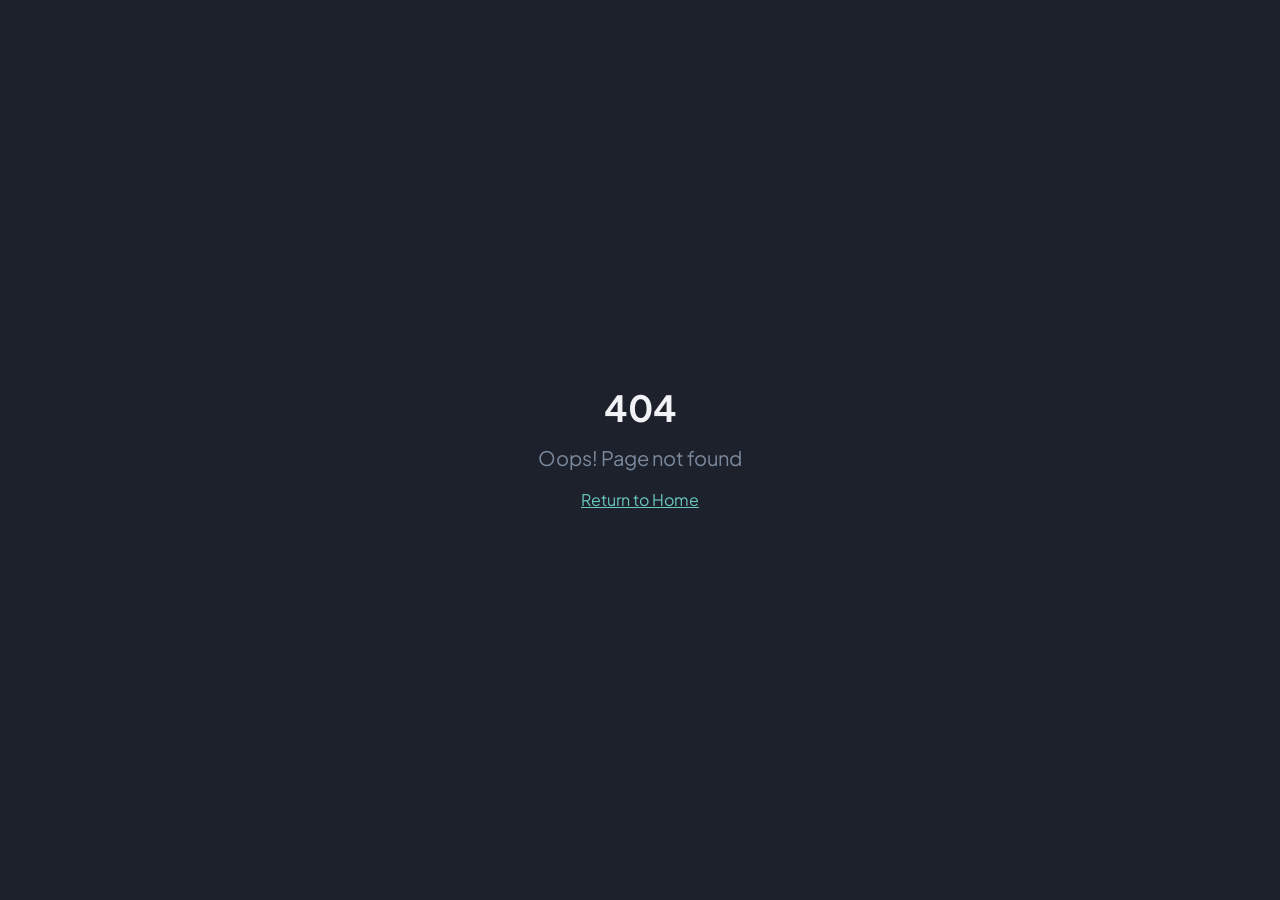
==== commit a794578a: "UI: 히어로/대상업종/연락처/테마 업데이트, AI 플랫폼 에셋 추가 Made-with: Cursor" ====
--- a/index.html
+++ b/index.html
@@ -1,6 +1,15 @@
 <!doctype html>
 <html lang="en">
   <head>
+    <!-- GitHub Pages 프로젝트 URL(/user/repo)에서 슬래시 없이 열어도 ./assets 가 깨지지 않게 -->
+    <script>
+      (function () {
+        if (!location.hostname.endsWith("github.io")) return;
+        var parts = location.pathname.split("/").filter(Boolean);
+        if (!parts.length) return;
+        document.write('<base href="/' + parts[0] + '/">');
+      })();
+    </script>
     <meta charset="UTF-8" />
     <meta name="viewport" content="width=device-width, initial-scale=1.0" />
     <title>BrandGPTO</title>
@@ -39,8 +48,8 @@
   .monitoring-scroll::-webkit-scrollbar-thumb {
     background: linear-gradient(
       90deg,
-      hsl(var(--primary) / 0.45),
-      hsl(220 100% 58% / 0.45)
+      hsl(168 44% 48% / 0.5),
+      hsl(173 52% 64% / 0.55)
     );
     border-radius: 9999px;
     border: 2px solid hsl(var(--muted));
@@ -56,65 +65,6 @@
     line-break: strict;
     hyphens: manual;
   }
-  .static-share-footer {
-    margin-top: auto;
-    border-top: 1px solid rgba(255, 255, 255, 0.08);
-    background: #0f0f10;
-    color: #a1a1aa;
-    padding: 1.5rem 1.25rem 2rem;
-    font-size: 0.8125rem;
-    line-height: 1.55;
-    max-width: 42rem;
-    margin-left: auto;
-    margin-right: auto;
-  }
-  .static-share-footer h2 {
-    color: #fafafa;
-    font-size: 0.875rem;
-    font-weight: 600;
-    margin: 0 0 0.75rem;
-  }
-  .static-share-footer ul {
-    margin: 0 0 1rem;
-    padding-left: 1.15rem;
-  }
-  .static-share-footer li {
-    margin-bottom: 0.35rem;
-  }
-  .static-share-footer .hint {
-    font-size: 0.75rem;
-    opacity: 0.85;
-    margin-bottom: 1rem;
-  }
-  #copy-html-btn {
-    display: inline-flex;
-    align-items: center;
-    justify-content: center;
-    gap: 0.35rem;
-    padding: 0.55rem 1rem;
-    border-radius: 0.5rem;
-    border: 1px solid rgba(56, 189, 248, 0.35);
-    background: rgba(56, 189, 248, 0.12);
-    color: #7dd3fc;
-    font-size: 0.8125rem;
-    font-weight: 600;
-    cursor: pointer;
-    transition: background 0.15s, border-color 0.15s;
-  }
-  #copy-html-btn:hover {
-    background: rgba(56, 189, 248, 0.2);
-    border-color: rgba(56, 189, 248, 0.55);
-  }
-  #copy-html-btn:disabled {
-    opacity: 0.5;
-    cursor: not-allowed;
-  }
-  #copy-html-status {
-    margin-top: 0.65rem;
-    font-size: 0.75rem;
-    color: #86efac;
-    min-height: 1.2em;
-  }
   body {
     display: flex;
     flex-direction: column;
@@ -128,55 +78,5 @@
 
   <body>
     <div id="root"></div>
-    <footer class="static-share-footer" aria-label="공유 안내">
-      <h2>다른 사람도 보려면</h2>
-      <p class="hint">
-        이 사이트는 <code style="font-size:0.85em;">index.html</code>과 <code style="font-size:0.85em;">assets/</code> 폴더가 함께 있어야 합니다. 아래 중 하나로 전체 폴더를 올리면 됩니다.
-      </p>
-      <ul>
-        <li><strong>Netlify Drop</strong> — <a href="https://app.netlify.com/drop" target="_blank" rel="noopener noreferrer" style="color:#7dd3fc;">netlify.com/drop</a>에 <code>brandgpto</code> 폴더를 드래그</li>
-        <li><strong>GitHub Pages</strong> — 저장소에 푸시 후 Settings → Pages에서 배포</li>
-        <li><strong>Cloudflare Pages / Vercel</strong> — 같은 폴더를 프로젝트 루트로 연결</li>
-        <li><strong>ZIP 공유</strong> — <code>brandgpto</code> 폴더를 압축해 보내고, 받는 사람은 압축 풀 뒤 로컬 서버로 열기</li>
-      </ul>
-      <button type="button" id="copy-html-btn">HTML 파일 복사하기</button>
-      <p id="copy-html-status" role="status" aria-live="polite"></p>
-    </footer>
-    <script>
-      (function () {
-        var btn = document.getElementById("copy-html-btn");
-        var status = document.getElementById("copy-html-status");
-        if (!btn || !status) return;
-        btn.addEventListener("click", function () {
-          status.textContent = "";
-          function ok(msg) {
-            status.textContent = msg;
-            status.style.color = "#86efac";
-          }
-          function err(msg) {
-            status.textContent = msg;
-            status.style.color = "#fca5a5";
-          }
-          if (location.protocol === "file:") {
-            err("브라우저에서 파일을 직접 열면 복사 API가 막힐 수 있어요. 터미널에서 이 폴더로 이동 후 npx serve 실행 뒤, 열린 주소(예: http://localhost:3000)에서 다시 눌러 주세요.");
-            return;
-          }
-          fetch("./index.html", { cache: "no-store" })
-            .then(function (r) {
-              if (!r.ok) throw new Error("load");
-              return r.text();
-            })
-            .then(function (html) {
-              return navigator.clipboard.writeText(html);
-            })
-            .then(function () {
-              ok("index.html 내용을 클립보드에 복사했습니다. (동작하려면 assets 폴더도 같이 배포해야 합니다.)");
-            })
-            .catch(function () {
-              err("복사에 실패했습니다. index.html을 에디터에서 직접 열어 전체 선택·복사해 주세요.");
-            });
-        });
-      })();
-    </script>
 </body>
 </html>
--- a/assets/index-CA363ckB.css
+++ b/assets/index-CA363ckB.css
@@ -1 +1 @@
-@import"https://fonts.googleapis.com/css2?family=Plus+Jakarta+Sans:wght@400;500;600;700;800&display=swap";*,:before,:after{--tw-border-spacing-x: 0;--tw-border-spacing-y: 0;--tw-translate-x: 0;--tw-translate-y: 0;--tw-rotate: 0;--tw-skew-x: 0;--tw-skew-y: 0;--tw-scale-x: 1;--tw-scale-y: 1;--tw-pan-x: ;--tw-pan-y: ;--tw-pinch-zoom: ;--tw-scroll-snap-strictness: proximity;--tw-gradient-from-position: ;--tw-gradient-via-position: ;--tw-gradient-to-position: ;--tw-ordinal: ;--tw-slashed-zero: ;--tw-numeric-figure: ;--tw-numeric-spacing: ;--tw-numeric-fraction: ;--tw-ring-inset: ;--tw-ring-offset-width: 0px;--tw-ring-offset-color: #fff;--tw-ring-color: rgb(59 130 246 / .5);--tw-ring-offset-shadow: 0 0 #0000;--tw-ring-shadow: 0 0 #0000;--tw-shadow: 0 0 #0000;--tw-shadow-colored: 0 0 #0000;--tw-blur: ;--tw-brightness: ;--tw-contrast: ;--tw-grayscale: ;--tw-hue-rotate: ;--tw-invert: ;--tw-saturate: ;--tw-sepia: ;--tw-drop-shadow: ;--tw-backdrop-blur: ;--tw-backdrop-brightness: ;--tw-backdrop-contrast: ;--tw-backdrop-grayscale: ;--tw-backdrop-hue-rotate: ;--tw-backdrop-invert: ;--tw-backdrop-opacity: ;--tw-backdrop-saturate: ;--tw-backdrop-sepia: ;--tw-contain-size: ;--tw-contain-layout: ;--tw-contain-paint: ;--tw-contain-style: }::backdrop{--tw-border-spacing-x: 0;--tw-border-spacing-y: 0;--tw-translate-x: 0;--tw-translate-y: 0;--tw-rotate: 0;--tw-skew-x: 0;--tw-skew-y: 0;--tw-scale-x: 1;--tw-scale-y: 1;--tw-pan-x: ;--tw-pan-y: ;--tw-pinch-zoom: ;--tw-scroll-snap-strictness: proximity;--tw-gradient-from-position: ;--tw-gradient-via-position: ;--tw-gradient-to-position: ;--tw-ordinal: ;--tw-slashed-zero: ;--tw-numeric-figure: ;--tw-numeric-spacing: ;--tw-numeric-fraction: ;--tw-ring-inset: ;--tw-ring-offset-width: 0px;--tw-ring-offset-color: #fff;--tw-ring-color: rgb(59 130 246 / .5);--tw-ring-offset-shadow: 0 0 #0000;--tw-ring-shadow: 0 0 #0000;--tw-shadow: 0 0 #0000;--tw-shadow-colored: 0 0 #0000;--tw-blur: ;--tw-brightness: ;--tw-contrast: ;--tw-grayscale: ;--tw-hue-rotate: ;--tw-invert: ;--tw-saturate: ;--tw-sepia: ;--tw-drop-shadow: ;--tw-backdrop-blur: ;--tw-backdrop-brightness: ;--tw-backdrop-contrast: ;--tw-backdrop-grayscale: ;--tw-backdrop-hue-rotate: ;--tw-backdrop-invert: ;--tw-backdrop-opacity: ;--tw-backdrop-saturate: ;--tw-backdrop-sepia: ;--tw-contain-size: ;--tw-contain-layout: ;--tw-contain-paint: ;--tw-contain-style: }*,:before,:after{box-sizing:border-box;border-width:0;border-style:solid;border-color:#e5e7eb}:before,:after{--tw-content: ""}html,:host{line-height:1.5;-webkit-text-size-adjust:100%;-moz-tab-size:4;-o-tab-size:4;tab-size:4;font-family:Plus Jakarta Sans,-apple-system,BlinkMacSystemFont,sans-serif;font-feature-settings:normal;font-variation-settings:normal;-webkit-tap-highlight-color:transparent}body{margin:0;line-height:inherit}hr{height:0;color:inherit;border-top-width:1px}abbr:where([title]){-webkit-text-decoration:underline dotted;text-decoration:underline dotted}h1,h2,h3,h4,h5,h6{font-size:inherit;font-weight:inherit}a{color:inherit;text-decoration:inherit}b,strong{font-weight:bolder}code,kbd,samp,pre{font-family:ui-monospace,SFMono-Regular,Menlo,Monaco,Consolas,Liberation Mono,Courier New,monospace;font-feature-settings:normal;font-variation-settings:normal;font-size:1em}small{font-size:80%}sub,sup{font-size:75%;line-height:0;position:relative;vertical-align:baseline}sub{bottom:-.25em}sup{top:-.5em}table{text-indent:0;border-color:inherit;border-collapse:collapse}button,input,optgroup,select,textarea{font-family:inherit;font-feature-settings:inherit;font-variation-settings:inherit;font-size:100%;font-weight:inherit;line-height:inherit;letter-spacing:inherit;color:inherit;margin:0;padding:0}button,select{text-transform:none}button,input:where([type=button]),input:where([type=reset]),input:where([type=submit]){-webkit-appearance:button;background-color:transparent;background-image:none}:-moz-focusring{outline:auto}:-moz-ui-invalid{box-shadow:none}progress{vertical-align:baseline}::-webkit-inner-spin-button,::-webkit-outer-spin-button{height:auto}[type=search]{-webkit-appearance:textfield;outline-offset:-2px}::-webkit-search-decoration{-webkit-appearance:none}::-webkit-file-upload-button{-webkit-appearance:button;font:inherit}summary{display:list-item}blockquote,dl,dd,h1,h2,h3,h4,h5,h6,hr,figure,p,pre{margin:0}fieldset{margin:0;padding:0}legend{padding:0}ol,ul,menu{list-style:none;margin:0;padding:0}dialog{padding:0}textarea{resize:vertical}input::-moz-placeholder,textarea::-moz-placeholder{opacity:1;color:#9ca3af}input::placeholder,textarea::placeholder{opacity:1;color:#9ca3af}button,[role=button]{cursor:pointer}:disabled{cursor:default}img,svg,video,canvas,audio,iframe,embed,object{display:block;vertical-align:middle}img,video{max-width:100%;height:auto}[hidden]:where(:not([hidden=until-found])){display:none}:root{--background: 222 30% 6%;--foreground: 210 20% 95%;--card: 222 25% 10%;--card-foreground: 210 20% 95%;--popover: 222 25% 10%;--popover-foreground: 210 20% 95%;--primary: 200 100% 55%;--primary-foreground: 222 30% 6%;--secondary: 38 90% 55%;--secondary-foreground: 222 30% 6%;--muted: 222 20% 14%;--muted-foreground: 215 15% 55%;--accent: 200 80% 20%;--accent-foreground: 200 100% 70%;--destructive: 0 84% 60%;--destructive-foreground: 210 40% 98%;--border: 222 20% 18%;--input: 222 20% 18%;--ring: 200 100% 55%;--radius: .625rem;--sidebar-background: 222 25% 8%;--sidebar-foreground: 210 20% 95%;--sidebar-primary: 200 100% 55%;--sidebar-primary-foreground: 222 30% 6%;--sidebar-accent: 222 20% 14%;--sidebar-accent-foreground: 210 20% 95%;--sidebar-border: 222 20% 18%;--sidebar-ring: 200 100% 55%;--surface-elevated: 222 22% 12%;--gradient-primary: linear-gradient(135deg, hsl(200 100% 55%), hsl(220 100% 60%));--gradient-cta: linear-gradient(135deg, hsl(38 90% 55%), hsl(28 95% 50%));--gradient-hero: linear-gradient(180deg, hsl(222 30% 6%) 0%, hsl(222 35% 10%) 100%);--shadow-glow: 0 0 40px -10px hsl(200 100% 55% / .3);--shadow-cta: 0 4px 20px -4px hsl(38 90% 55% / .4)}*{border-color:hsl(var(--border))}body{background-color:hsl(var(--background));color:hsl(var(--foreground));font-family:Plus Jakarta Sans,-apple-system,BlinkMacSystemFont,sans-serif;-webkit-font-smoothing:antialiased;-moz-osx-font-smoothing:grayscale}.sr-only{position:absolute;width:1px;height:1px;padding:0;margin:-1px;overflow:hidden;clip:rect(0,0,0,0);white-space:nowrap;border-width:0}.pointer-events-none{pointer-events:none}.pointer-events-auto{pointer-events:auto}.visible{visibility:visible}.invisible{visibility:hidden}.fixed{position:fixed}.absolute{position:absolute}.relative{position:relative}.inset-0{top:0;right:0;bottom:0;left:0}.inset-x-0{left:0;right:0}.inset-y-0{top:0;bottom:0}.-bottom-12{bottom:-3rem}.-left-12{left:-3rem}.-right-12{right:-3rem}.-top-12{top:-3rem}.bottom-0{bottom:0}.left-0{left:0}.left-1{left:.25rem}.left-1\/2{left:50%}.left-2{left:.5rem}.left-6{left:1.5rem}.left-\[50\%\]{left:50%}.right-0{right:0}.right-1{right:.25rem}.right-2{right:.5rem}.right-3{right:.75rem}.right-4{right:1rem}.top-0{top:0}.top-1\.5{top:.375rem}.top-1\/2{top:50%}.top-1\/3{top:33.333333%}.top-2{top:.5rem}.top-3\.5{top:.875rem}.top-4{top:1rem}.top-\[1px\]{top:1px}.top-\[50\%\]{top:50%}.top-\[60\%\]{top:60%}.top-full{top:100%}.z-10{z-index:10}.z-20{z-index:20}.z-50{z-index:50}.z-\[100\]{z-index:100}.z-\[1\]{z-index:1}.-mx-1{margin-left:-.25rem;margin-right:-.25rem}.mx-2{margin-left:.5rem;margin-right:.5rem}.mx-3\.5{margin-left:.875rem;margin-right:.875rem}.mx-auto{margin-left:auto;margin-right:auto}.my-0\.5{margin-top:.125rem;margin-bottom:.125rem}.my-1{margin-top:.25rem;margin-bottom:.25rem}.-ml-4{margin-left:-1rem}.-mt-4{margin-top:-1rem}.mb-1{margin-bottom:.25rem}.mb-10{margin-bottom:2.5rem}.mb-12{margin-bottom:3rem}.mb-16{margin-bottom:4rem}.mb-2{margin-bottom:.5rem}.mb-3{margin-bottom:.75rem}.mb-4{margin-bottom:1rem}.mb-5{margin-bottom:1.25rem}.mb-6{margin-bottom:1.5rem}.mb-8{margin-bottom:2rem}.ml-1{margin-left:.25rem}.ml-auto{margin-left:auto}.mr-2{margin-right:.5rem}.mt-1{margin-top:.25rem}.mt-1\.5{margin-top:.375rem}.mt-12{margin-top:3rem}.mt-16{margin-top:4rem}.mt-2{margin-top:.5rem}.mt-24{margin-top:6rem}.mt-4{margin-top:1rem}.mt-8{margin-top:2rem}.mt-auto{margin-top:auto}.block{display:block}.flex{display:flex}.inline-flex{display:inline-flex}.table{display:table}.grid{display:grid}.hidden{display:none}.aspect-square{aspect-ratio:1 / 1}.aspect-video{aspect-ratio:16 / 9}.size-4{width:1rem;height:1rem}.h-1\.5{height:.375rem}.h-10{height:2.5rem}.h-11{height:2.75rem}.h-12{height:3rem}.h-14{height:3.5rem}.h-16{height:4rem}.h-2{height:.5rem}.h-2\.5{height:.625rem}.h-3{height:.75rem}.h-3\.5{height:.875rem}.h-4{height:1rem}.h-5{height:1.25rem}.h-6{height:1.5rem}.h-7{height:1.75rem}.h-8{height:2rem}.h-9{height:2.25rem}.h-\[1px\]{height:1px}.h-\[500px\]{height:500px}.h-\[var\(--radix-navigation-menu-viewport-height\)\]{height:var(--radix-navigation-menu-viewport-height)}.h-\[var\(--radix-select-trigger-height\)\]{height:var(--radix-select-trigger-height)}.h-auto{height:auto}.h-full{height:100%}.h-px{height:1px}.h-svh{height:100svh}.max-h-96{max-height:24rem}.max-h-\[300px\]{max-height:300px}.max-h-screen{max-height:100vh}.min-h-0{min-height:0px}.min-h-\[80px\]{min-height:80px}.min-h-screen{min-height:100vh}.min-h-svh{min-height:100svh}.w-0{width:0px}.w-1{width:.25rem}.w-10{width:2.5rem}.w-11{width:2.75rem}.w-12{width:3rem}.w-2{width:.5rem}.w-2\.5{width:.625rem}.w-3{width:.75rem}.w-3\.5{width:.875rem}.w-3\/4{width:75%}.w-4{width:1rem}.w-5{width:1.25rem}.w-6{width:1.5rem}.w-64{width:16rem}.w-7{width:1.75rem}.w-72{width:18rem}.w-8{width:2rem}.w-9{width:2.25rem}.w-\[--sidebar-width\]{width:var(--sidebar-width)}.w-\[100px\]{width:100px}.w-\[1px\]{width:1px}.w-\[500px\]{width:500px}.w-auto{width:auto}.w-full{width:100%}.w-max{width:-moz-max-content;width:max-content}.w-px{width:1px}.min-w-0{min-width:0px}.min-w-5{min-width:1.25rem}.min-w-\[12rem\]{min-width:12rem}.min-w-\[8rem\]{min-width:8rem}.min-w-\[var\(--radix-select-trigger-width\)\]{min-width:var(--radix-select-trigger-width)}.max-w-2xl{max-width:42rem}.max-w-3xl{max-width:48rem}.max-w-4xl{max-width:56rem}.max-w-\[--skeleton-width\]{max-width:var(--skeleton-width)}.max-w-lg{max-width:32rem}.max-w-max{max-width:-moz-max-content;max-width:max-content}.flex-1{flex:1 1 0%}.shrink-0{flex-shrink:0}.grow{flex-grow:1}.grow-0{flex-grow:0}.basis-full{flex-basis:100%}.caption-bottom{caption-side:bottom}.border-collapse{border-collapse:collapse}.-translate-x-1\/2{--tw-translate-x: -50%;transform:translate(var(--tw-translate-x),var(--tw-translate-y)) rotate(var(--tw-rotate)) skew(var(--tw-skew-x)) skewY(var(--tw-skew-y)) scaleX(var(--tw-scale-x)) scaleY(var(--tw-scale-y))}.-translate-x-px{--tw-translate-x: -1px;transform:translate(var(--tw-translate-x),var(--tw-translate-y)) rotate(var(--tw-rotate)) skew(var(--tw-skew-x)) skewY(var(--tw-skew-y)) scaleX(var(--tw-scale-x)) scaleY(var(--tw-scale-y))}.-translate-y-1\/2{--tw-translate-y: -50%;transform:translate(var(--tw-translate-x),var(--tw-translate-y)) rotate(var(--tw-rotate)) skew(var(--tw-skew-x)) skewY(var(--tw-skew-y)) scaleX(var(--tw-scale-x)) scaleY(var(--tw-scale-y))}.translate-x-\[-50\%\]{--tw-translate-x: -50%;transform:translate(var(--tw-translate-x),var(--tw-translate-y)) rotate(var(--tw-rotate)) skew(var(--tw-skew-x)) skewY(var(--tw-skew-y)) scaleX(var(--tw-scale-x)) scaleY(var(--tw-scale-y))}.translate-x-px{--tw-translate-x: 1px;transform:translate(var(--tw-translate-x),var(--tw-translate-y)) rotate(var(--tw-rotate)) skew(var(--tw-skew-x)) skewY(var(--tw-skew-y)) scaleX(var(--tw-scale-x)) scaleY(var(--tw-scale-y))}.translate-y-\[-50\%\]{--tw-translate-y: -50%;transform:translate(var(--tw-translate-x),var(--tw-translate-y)) rotate(var(--tw-rotate)) skew(var(--tw-skew-x)) skewY(var(--tw-skew-y)) scaleX(var(--tw-scale-x)) scaleY(var(--tw-scale-y))}.rotate-45{--tw-rotate: 45deg;transform:translate(var(--tw-translate-x),var(--tw-translate-y)) rotate(var(--tw-rotate)) skew(var(--tw-skew-x)) skewY(var(--tw-skew-y)) scaleX(var(--tw-scale-x)) scaleY(var(--tw-scale-y))}.rotate-90{--tw-rotate: 90deg;transform:translate(var(--tw-translate-x),var(--tw-translate-y)) rotate(var(--tw-rotate)) skew(var(--tw-skew-x)) skewY(var(--tw-skew-y)) scaleX(var(--tw-scale-x)) scaleY(var(--tw-scale-y))}.transform{transform:translate(var(--tw-translate-x),var(--tw-translate-y)) rotate(var(--tw-rotate)) skew(var(--tw-skew-x)) skewY(var(--tw-skew-y)) scaleX(var(--tw-scale-x)) scaleY(var(--tw-scale-y))}@keyframes pulse{50%{opacity:.5}}.animate-pulse{animation:pulse 2s cubic-bezier(.4,0,.6,1) infinite}.cursor-default{cursor:default}.cursor-pointer{cursor:pointer}.touch-none{touch-action:none}.select-none{-webkit-user-select:none;-moz-user-select:none;user-select:none}.resize-none{resize:none}.list-none{list-style-type:none}.grid-cols-2{grid-template-columns:repeat(2,minmax(0,1fr))}.flex-row{flex-direction:row}.flex-col{flex-direction:column}.flex-col-reverse{flex-direction:column-reverse}.flex-wrap{flex-wrap:wrap}.items-start{align-items:flex-start}.items-end{align-items:flex-end}.items-center{align-items:center}.items-stretch{align-items:stretch}.justify-center{justify-content:center}.justify-between{justify-content:space-between}.gap-1{gap:.25rem}.gap-1\.5{gap:.375rem}.gap-2{gap:.5rem}.gap-3{gap:.75rem}.gap-4{gap:1rem}.gap-5{gap:1.25rem}.gap-6{gap:1.5rem}.gap-8{gap:2rem}.space-x-1>:not([hidden])~:not([hidden]){--tw-space-x-reverse: 0;margin-right:calc(.25rem * var(--tw-space-x-reverse));margin-left:calc(.25rem * calc(1 - var(--tw-space-x-reverse)))}.space-x-4>:not([hidden])~:not([hidden]){--tw-space-x-reverse: 0;margin-right:calc(1rem * var(--tw-space-x-reverse));margin-left:calc(1rem * calc(1 - var(--tw-space-x-reverse)))}.space-y-1>:not([hidden])~:not([hidden]){--tw-space-y-reverse: 0;margin-top:calc(.25rem * calc(1 - var(--tw-space-y-reverse)));margin-bottom:calc(.25rem * var(--tw-space-y-reverse))}.space-y-1\.5>:not([hidden])~:not([hidden]){--tw-space-y-reverse: 0;margin-top:calc(.375rem * calc(1 - var(--tw-space-y-reverse)));margin-bottom:calc(.375rem * var(--tw-space-y-reverse))}.space-y-2>:not([hidden])~:not([hidden]){--tw-space-y-reverse: 0;margin-top:calc(.5rem * calc(1 - var(--tw-space-y-reverse)));margin-bottom:calc(.5rem * var(--tw-space-y-reverse))}.space-y-4>:not([hidden])~:not([hidden]){--tw-space-y-reverse: 0;margin-top:calc(1rem * calc(1 - var(--tw-space-y-reverse)));margin-bottom:calc(1rem * var(--tw-space-y-reverse))}.space-y-5>:not([hidden])~:not([hidden]){--tw-space-y-reverse: 0;margin-top:calc(1.25rem * calc(1 - var(--tw-space-y-reverse)));margin-bottom:calc(1.25rem * var(--tw-space-y-reverse))}.space-y-8>:not([hidden])~:not([hidden]){--tw-space-y-reverse: 0;margin-top:calc(2rem * calc(1 - var(--tw-space-y-reverse)));margin-bottom:calc(2rem * var(--tw-space-y-reverse))}.overflow-auto{overflow:auto}.overflow-hidden{overflow:hidden}.overflow-x-auto{overflow-x:auto}.overflow-y-auto{overflow-y:auto}.overflow-x-hidden{overflow-x:hidden}.whitespace-nowrap{white-space:nowrap}.break-words{overflow-wrap:break-word}.rounded-2xl{border-radius:1rem}.rounded-\[2px\]{border-radius:2px}.rounded-\[inherit\]{border-radius:inherit}.rounded-full{border-radius:9999px}.rounded-lg{border-radius:var(--radius)}.rounded-md{border-radius:calc(var(--radius) - 2px)}.rounded-sm{border-radius:calc(var(--radius) - 4px)}.rounded-xl{border-radius:.75rem}.rounded-t-\[10px\]{border-top-left-radius:10px;border-top-right-radius:10px}.rounded-tl-sm{border-top-left-radius:calc(var(--radius) - 4px)}.border{border-width:1px}.border-2{border-width:2px}.border-\[1\.5px\]{border-width:1.5px}.border-y{border-top-width:1px;border-bottom-width:1px}.border-b{border-bottom-width:1px}.border-l{border-left-width:1px}.border-r{border-right-width:1px}.border-t{border-top-width:1px}.border-dashed{border-style:dashed}.border-\[--color-border\]{border-color:var(--color-border)}.border-border{border-color:hsl(var(--border))}.border-border\/50{border-color:hsl(var(--border) / .5)}.border-border\/60{border-color:hsl(var(--border) / .6)}.border-destructive{border-color:hsl(var(--destructive))}.border-destructive\/50{border-color:hsl(var(--destructive) / .5)}.border-input{border-color:hsl(var(--input))}.border-primary{border-color:hsl(var(--primary))}.border-primary\/20{border-color:hsl(var(--primary) / .2)}.border-primary\/30{border-color:hsl(var(--primary) / .3)}.border-primary\/40{border-color:hsl(var(--primary) / .4)}.border-secondary\/20{border-color:hsl(var(--secondary) / .2)}.border-sidebar-border{border-color:hsl(var(--sidebar-border))}.border-transparent{border-color:transparent}.border-l-transparent{border-left-color:transparent}.border-t-transparent{border-top-color:transparent}.bg-\[--color-bg\]{background-color:var(--color-bg)}.bg-accent{background-color:hsl(var(--accent))}.bg-background{background-color:hsl(var(--background))}.bg-background\/80{background-color:hsl(var(--background) / .8)}.bg-black\/80{background-color:#000c}.bg-border{background-color:hsl(var(--border))}.bg-card{background-color:hsl(var(--card))}.bg-card\/50{background-color:hsl(var(--card) / .5)}.bg-destructive{background-color:hsl(var(--destructive))}.bg-foreground{background-color:hsl(var(--foreground))}.bg-muted{background-color:hsl(var(--muted))}.bg-muted\/50{background-color:hsl(var(--muted) / .5)}.bg-popover{background-color:hsl(var(--popover))}.bg-primary{background-color:hsl(var(--primary))}.bg-primary\/10{background-color:hsl(var(--primary) / .1)}.bg-primary\/5{background-color:hsl(var(--primary) / .05)}.bg-secondary{background-color:hsl(var(--secondary))}.bg-secondary\/5{background-color:hsl(var(--secondary) / .05)}.bg-sidebar{background-color:hsl(var(--sidebar-background))}.bg-sidebar-border{background-color:hsl(var(--sidebar-border))}.bg-transparent{background-color:transparent}.fill-current{fill:currentColor}.p-0{padding:0}.p-1{padding:.25rem}.p-2{padding:.5rem}.p-3{padding:.75rem}.p-4{padding:1rem}.p-6{padding:1.5rem}.p-8{padding:2rem}.p-\[1px\]{padding:1px}.px-1{padding-left:.25rem;padding-right:.25rem}.px-10{padding-left:2.5rem;padding-right:2.5rem}.px-2{padding-left:.5rem;padding-right:.5rem}.px-2\.5{padding-left:.625rem;padding-right:.625rem}.px-3{padding-left:.75rem;padding-right:.75rem}.px-4{padding-left:1rem;padding-right:1rem}.px-5{padding-left:1.25rem;padding-right:1.25rem}.px-8{padding-left:2rem;padding-right:2rem}.py-0\.5{padding-top:.125rem;padding-bottom:.125rem}.py-1{padding-top:.25rem;padding-bottom:.25rem}.py-1\.5{padding-top:.375rem;padding-bottom:.375rem}.py-12{padding-top:3rem;padding-bottom:3rem}.py-2{padding-top:.5rem;padding-bottom:.5rem}.py-3{padding-top:.75rem;padding-bottom:.75rem}.py-4{padding-top:1rem;padding-bottom:1rem}.py-6{padding-top:1.5rem;padding-bottom:1.5rem}.pb-2{padding-bottom:.5rem}.pb-3{padding-bottom:.75rem}.pb-4{padding-bottom:1rem}.pl-2\.5{padding-left:.625rem}.pl-4{padding-left:1rem}.pl-8{padding-left:2rem}.pr-2{padding-right:.5rem}.pr-2\.5{padding-right:.625rem}.pr-8{padding-right:2rem}.pt-0{padding-top:0}.pt-1{padding-top:.25rem}.pt-16{padding-top:4rem}.pt-3{padding-top:.75rem}.pt-4{padding-top:1rem}.text-left{text-align:left}.text-center{text-align:center}.align-middle{vertical-align:middle}.font-mono{font-family:ui-monospace,SFMono-Regular,Menlo,Monaco,Consolas,Liberation Mono,Courier New,monospace}.text-2xl{font-size:1.5rem;line-height:2rem}.text-3xl{font-size:1.875rem;line-height:2.25rem}.text-4xl{font-size:2.25rem;line-height:2.5rem}.text-\[0\.8rem\]{font-size:.8rem}.text-base{font-size:1rem;line-height:1.5rem}.text-lg{font-size:1.125rem;line-height:1.75rem}.text-sm{font-size:.875rem;line-height:1.25rem}.text-xl{font-size:1.25rem;line-height:1.75rem}.text-xs{font-size:.75rem;line-height:1rem}.font-bold{font-weight:700}.font-extrabold{font-weight:800}.font-medium{font-weight:500}.font-normal{font-weight:400}.font-semibold{font-weight:600}.uppercase{text-transform:uppercase}.italic{font-style:italic}.tabular-nums{--tw-numeric-spacing: tabular-nums;font-variant-numeric:var(--tw-ordinal) var(--tw-slashed-zero) var(--tw-numeric-figure) var(--tw-numeric-spacing) var(--tw-numeric-fraction)}.leading-none{line-height:1}.leading-relaxed{line-height:1.625}.leading-tight{line-height:1.25}.tracking-tight{letter-spacing:-.025em}.tracking-widest{letter-spacing:.1em}.text-accent-foreground{color:hsl(var(--accent-foreground))}.text-card-foreground{color:hsl(var(--card-foreground))}.text-current{color:currentColor}.text-destructive{color:hsl(var(--destructive))}.text-destructive-foreground{color:hsl(var(--destructive-foreground))}.text-foreground{color:hsl(var(--foreground))}.text-foreground\/50{color:hsl(var(--foreground) / .5)}.text-foreground\/80{color:hsl(var(--foreground) / .8)}.text-green-400{--tw-text-opacity: 1;color:rgb(74 222 128 / var(--tw-text-opacity, 1))}.text-muted-foreground{color:hsl(var(--muted-foreground))}.text-muted-foreground\/40{color:hsl(var(--muted-foreground) / .4)}.text-popover-foreground{color:hsl(var(--popover-foreground))}.text-primary{color:hsl(var(--primary))}.text-primary-foreground{color:hsl(var(--primary-foreground))}.text-secondary{color:hsl(var(--secondary))}.text-secondary-foreground{color:hsl(var(--secondary-foreground))}.text-sidebar-foreground{color:hsl(var(--sidebar-foreground))}.text-sidebar-foreground\/70{color:hsl(var(--sidebar-foreground) / .7)}.underline{text-decoration-line:underline}.underline-offset-4{text-underline-offset:4px}.opacity-0{opacity:0}.opacity-50{opacity:.5}.opacity-60{opacity:.6}.opacity-70{opacity:.7}.opacity-90{opacity:.9}.opacity-\[0\.03\]{opacity:.03}.shadow-\[0_0_0_1px_hsl\(var\(--sidebar-border\)\)\]{--tw-shadow: 0 0 0 1px hsl(var(--sidebar-border));--tw-shadow-colored: 0 0 0 1px var(--tw-shadow-color);box-shadow:var(--tw-ring-offset-shadow, 0 0 #0000),var(--tw-ring-shadow, 0 0 #0000),var(--tw-shadow)}.shadow-lg{--tw-shadow: 0 10px 15px -3px rgb(0 0 0 / .1), 0 4px 6px -4px rgb(0 0 0 / .1);--tw-shadow-colored: 0 10px 15px -3px var(--tw-shadow-color), 0 4px 6px -4px var(--tw-shadow-color);box-shadow:var(--tw-ring-offset-shadow, 0 0 #0000),var(--tw-ring-shadow, 0 0 #0000),var(--tw-shadow)}.shadow-md{--tw-shadow: 0 4px 6px -1px rgb(0 0 0 / .1), 0 2px 4px -2px rgb(0 0 0 / .1);--tw-shadow-colored: 0 4px 6px -1px var(--tw-shadow-color), 0 2px 4px -2px var(--tw-shadow-color);box-shadow:var(--tw-ring-offset-shadow, 0 0 #0000),var(--tw-ring-shadow, 0 0 #0000),var(--tw-shadow)}.shadow-none{--tw-shadow: 0 0 #0000;--tw-shadow-colored: 0 0 #0000;box-shadow:var(--tw-ring-offset-shadow, 0 0 #0000),var(--tw-ring-shadow, 0 0 #0000),var(--tw-shadow)}.shadow-sm{--tw-shadow: 0 1px 2px 0 rgb(0 0 0 / .05);--tw-shadow-colored: 0 1px 2px 0 var(--tw-shadow-color);box-shadow:var(--tw-ring-offset-shadow, 0 0 #0000),var(--tw-ring-shadow, 0 0 #0000),var(--tw-shadow)}.shadow-xl{--tw-shadow: 0 20px 25px -5px rgb(0 0 0 / .1), 0 8px 10px -6px rgb(0 0 0 / .1);--tw-shadow-colored: 0 20px 25px -5px var(--tw-shadow-color), 0 8px 10px -6px var(--tw-shadow-color);box-shadow:var(--tw-ring-offset-shadow, 0 0 #0000),var(--tw-ring-shadow, 0 0 #0000),var(--tw-shadow)}.outline-none{outline:2px solid transparent;outline-offset:2px}.outline{outline-style:solid}.ring-0{--tw-ring-offset-shadow: var(--tw-ring-inset) 0 0 0 var(--tw-ring-offset-width) var(--tw-ring-offset-color);--tw-ring-shadow: var(--tw-ring-inset) 0 0 0 calc(0px + var(--tw-ring-offset-width)) var(--tw-ring-color);box-shadow:var(--tw-ring-offset-shadow),var(--tw-ring-shadow),var(--tw-shadow, 0 0 #0000)}.ring-2{--tw-ring-offset-shadow: var(--tw-ring-inset) 0 0 0 var(--tw-ring-offset-width) var(--tw-ring-offset-color);--tw-ring-shadow: var(--tw-ring-inset) 0 0 0 calc(2px + var(--tw-ring-offset-width)) var(--tw-ring-color);box-shadow:var(--tw-ring-offset-shadow),var(--tw-ring-shadow),var(--tw-shadow, 0 0 #0000)}.ring-ring{--tw-ring-color: hsl(var(--ring))}.ring-sidebar-ring{--tw-ring-color: hsl(var(--sidebar-ring))}.ring-offset-background{--tw-ring-offset-color: hsl(var(--background))}.blur-\[120px\]{--tw-blur: blur(120px);filter:var(--tw-blur) var(--tw-brightness) var(--tw-contrast) var(--tw-grayscale) var(--tw-hue-rotate) var(--tw-invert) var(--tw-saturate) var(--tw-sepia) var(--tw-drop-shadow)}.filter{filter:var(--tw-blur) var(--tw-brightness) var(--tw-contrast) var(--tw-grayscale) var(--tw-hue-rotate) var(--tw-invert) var(--tw-saturate) var(--tw-sepia) var(--tw-drop-shadow)}.backdrop-blur-xl{--tw-backdrop-blur: blur(24px);-webkit-backdrop-filter:var(--tw-backdrop-blur) var(--tw-backdrop-brightness) var(--tw-backdrop-contrast) var(--tw-backdrop-grayscale) var(--tw-backdrop-hue-rotate) var(--tw-backdrop-invert) var(--tw-backdrop-opacity) var(--tw-backdrop-saturate) var(--tw-backdrop-sepia);backdrop-filter:var(--tw-backdrop-blur) var(--tw-backdrop-brightness) var(--tw-backdrop-contrast) var(--tw-backdrop-grayscale) var(--tw-backdrop-hue-rotate) var(--tw-backdrop-invert) var(--tw-backdrop-opacity) var(--tw-backdrop-saturate) var(--tw-backdrop-sepia)}.transition{transition-property:color,background-color,border-color,text-decoration-color,fill,stroke,opacity,box-shadow,transform,filter,-webkit-backdrop-filter;transition-property:color,background-color,border-color,text-decoration-color,fill,stroke,opacity,box-shadow,transform,filter,backdrop-filter;transition-property:color,background-color,border-color,text-decoration-color,fill,stroke,opacity,box-shadow,transform,filter,backdrop-filter,-webkit-backdrop-filter;transition-timing-function:cubic-bezier(.4,0,.2,1);transition-duration:.15s}.transition-\[left\,right\,width\]{transition-property:left,right,width;transition-timing-function:cubic-bezier(.4,0,.2,1);transition-duration:.15s}.transition-\[margin\,opa\]{transition-property:margin,opa;transition-timing-function:cubic-bezier(.4,0,.2,1);transition-duration:.15s}.transition-\[width\,height\,padding\]{transition-property:width,height,padding;transition-timing-function:cubic-bezier(.4,0,.2,1);transition-duration:.15s}.transition-\[width\]{transition-property:width;transition-timing-function:cubic-bezier(.4,0,.2,1);transition-duration:.15s}.transition-all{transition-property:all;transition-timing-function:cubic-bezier(.4,0,.2,1);transition-duration:.15s}.transition-colors{transition-property:color,background-color,border-color,text-decoration-color,fill,stroke;transition-timing-function:cubic-bezier(.4,0,.2,1);transition-duration:.15s}.transition-opacity{transition-property:opacity;transition-timing-function:cubic-bezier(.4,0,.2,1);transition-duration:.15s}.transition-transform{transition-property:transform;transition-timing-function:cubic-bezier(.4,0,.2,1);transition-duration:.15s}.duration-1000{transition-duration:1s}.duration-200{transition-duration:.2s}.duration-300{transition-duration:.3s}.ease-in-out{transition-timing-function:cubic-bezier(.4,0,.2,1)}.ease-linear{transition-timing-function:linear}@keyframes enter{0%{opacity:var(--tw-enter-opacity, 1);transform:translate3d(var(--tw-enter-translate-x, 0),var(--tw-enter-translate-y, 0),0) scale3d(var(--tw-enter-scale, 1),var(--tw-enter-scale, 1),var(--tw-enter-scale, 1)) rotate(var(--tw-enter-rotate, 0))}}@keyframes exit{to{opacity:var(--tw-exit-opacity, 1);transform:translate3d(var(--tw-exit-translate-x, 0),var(--tw-exit-translate-y, 0),0) scale3d(var(--tw-exit-scale, 1),var(--tw-exit-scale, 1),var(--tw-exit-scale, 1)) rotate(var(--tw-exit-rotate, 0))}}.animate-in{animation-name:enter;animation-duration:.15s;--tw-enter-opacity: initial;--tw-enter-scale: initial;--tw-enter-rotate: initial;--tw-enter-translate-x: initial;--tw-enter-translate-y: initial}.fade-in-0{--tw-enter-opacity: 0}.fade-in-80{--tw-enter-opacity: .8}.zoom-in-95{--tw-enter-scale: .95}.duration-1000{animation-duration:1s}.duration-200{animation-duration:.2s}.duration-300{animation-duration:.3s}.ease-in-out{animation-timing-function:cubic-bezier(.4,0,.2,1)}.ease-linear{animation-timing-function:linear}.text-gradient-primary{background:var(--gradient-primary);-webkit-background-clip:text;-webkit-text-fill-color:transparent;background-clip:text}.bg-gradient-primary{background:var(--gradient-primary)}.bg-gradient-cta{background:var(--gradient-cta)}.bg-gradient-hero{background:var(--gradient-hero)}.shadow-glow{box-shadow:var(--shadow-glow)}.shadow-cta{box-shadow:var(--shadow-cta)}.section-padding{padding:5rem 1.25rem}@media (min-width: 768px){.section-padding{padding:7rem 2rem}}@media (min-width: 1024px){.section-padding{padding:8rem 3rem}}.container-narrow{margin-left:auto;margin-right:auto;max-width:72rem}.file\:border-0::file-selector-button{border-width:0px}.file\:bg-transparent::file-selector-button{background-color:transparent}.file\:text-sm::file-selector-button{font-size:.875rem;line-height:1.25rem}.file\:font-medium::file-selector-button{font-weight:500}.file\:text-foreground::file-selector-button{color:hsl(var(--foreground))}.placeholder\:text-muted-foreground::-moz-placeholder{color:hsl(var(--muted-foreground))}.placeholder\:text-muted-foreground::placeholder{color:hsl(var(--muted-foreground))}.after\:absolute:after{content:var(--tw-content);position:absolute}.after\:-inset-2:after{content:var(--tw-content);top:-.5rem;right:-.5rem;bottom:-.5rem;left:-.5rem}.after\:inset-y-0:after{content:var(--tw-content);top:0;bottom:0}.after\:left-1\/2:after{content:var(--tw-content);left:50%}.after\:w-1:after{content:var(--tw-content);width:.25rem}.after\:w-\[2px\]:after{content:var(--tw-content);width:2px}.after\:-translate-x-1\/2:after{content:var(--tw-content);--tw-translate-x: -50%;transform:translate(var(--tw-translate-x),var(--tw-translate-y)) rotate(var(--tw-rotate)) skew(var(--tw-skew-x)) skewY(var(--tw-skew-y)) scaleX(var(--tw-scale-x)) scaleY(var(--tw-scale-y))}.first\:rounded-l-md:first-child{border-top-left-radius:calc(var(--radius) - 2px);border-bottom-left-radius:calc(var(--radius) - 2px)}.first\:border-l:first-child{border-left-width:1px}.last\:rounded-r-md:last-child{border-top-right-radius:calc(var(--radius) - 2px);border-bottom-right-radius:calc(var(--radius) - 2px)}.last\:border-0:last-child{border-width:0px}.focus-within\:relative:focus-within{position:relative}.focus-within\:z-20:focus-within{z-index:20}.hover\:scale-\[1\.02\]:hover{--tw-scale-x: 1.02;--tw-scale-y: 1.02;transform:translate(var(--tw-translate-x),var(--tw-translate-y)) rotate(var(--tw-rotate)) skew(var(--tw-skew-x)) skewY(var(--tw-skew-y)) scaleX(var(--tw-scale-x)) scaleY(var(--tw-scale-y))}.hover\:border-primary\/30:hover{border-color:hsl(var(--primary) / .3)}.hover\:border-primary\/60:hover{border-color:hsl(var(--primary) / .6)}.hover\:bg-accent:hover{background-color:hsl(var(--accent))}.hover\:bg-destructive\/80:hover{background-color:hsl(var(--destructive) / .8)}.hover\:bg-destructive\/90:hover{background-color:hsl(var(--destructive) / .9)}.hover\:bg-muted:hover{background-color:hsl(var(--muted))}.hover\:bg-muted\/50:hover{background-color:hsl(var(--muted) / .5)}.hover\:bg-primary:hover{background-color:hsl(var(--primary))}.hover\:bg-primary\/10:hover{background-color:hsl(var(--primary) / .1)}.hover\:bg-primary\/80:hover{background-color:hsl(var(--primary) / .8)}.hover\:bg-primary\/90:hover{background-color:hsl(var(--primary) / .9)}.hover\:bg-secondary:hover{background-color:hsl(var(--secondary))}.hover\:bg-secondary\/80:hover{background-color:hsl(var(--secondary) / .8)}.hover\:bg-sidebar-accent:hover{background-color:hsl(var(--sidebar-accent))}.hover\:text-accent-foreground:hover{color:hsl(var(--accent-foreground))}.hover\:text-foreground:hover{color:hsl(var(--foreground))}.hover\:text-muted-foreground:hover{color:hsl(var(--muted-foreground))}.hover\:text-primary-foreground:hover{color:hsl(var(--primary-foreground))}.hover\:text-primary\/90:hover{color:hsl(var(--primary) / .9)}.hover\:text-sidebar-accent-foreground:hover{color:hsl(var(--sidebar-accent-foreground))}.hover\:underline:hover{text-decoration-line:underline}.hover\:opacity-100:hover{opacity:1}.hover\:shadow-\[0_0_0_1px_hsl\(var\(--sidebar-accent\)\)\]:hover{--tw-shadow: 0 0 0 1px hsl(var(--sidebar-accent));--tw-shadow-colored: 0 0 0 1px var(--tw-shadow-color);box-shadow:var(--tw-ring-offset-shadow, 0 0 #0000),var(--tw-ring-shadow, 0 0 #0000),var(--tw-shadow)}.hover\:brightness-110:hover{--tw-brightness: brightness(1.1);filter:var(--tw-blur) var(--tw-brightness) var(--tw-contrast) var(--tw-grayscale) var(--tw-hue-rotate) var(--tw-invert) var(--tw-saturate) var(--tw-sepia) var(--tw-drop-shadow)}.hover\:shadow-glow:hover{box-shadow:var(--shadow-glow)}.hover\:after\:bg-sidebar-border:hover:after{content:var(--tw-content);background-color:hsl(var(--sidebar-border))}.focus\:border-primary:focus{border-color:hsl(var(--primary))}.focus\:bg-accent:focus{background-color:hsl(var(--accent))}.focus\:bg-primary:focus{background-color:hsl(var(--primary))}.focus\:text-accent-foreground:focus{color:hsl(var(--accent-foreground))}.focus\:text-primary-foreground:focus{color:hsl(var(--primary-foreground))}.focus\:opacity-100:focus{opacity:1}.focus\:outline-none:focus{outline:2px solid transparent;outline-offset:2px}.focus\:ring-2:focus{--tw-ring-offset-shadow: var(--tw-ring-inset) 0 0 0 var(--tw-ring-offset-width) var(--tw-ring-offset-color);--tw-ring-shadow: var(--tw-ring-inset) 0 0 0 calc(2px + var(--tw-ring-offset-width)) var(--tw-ring-color);box-shadow:var(--tw-ring-offset-shadow),var(--tw-ring-shadow),var(--tw-shadow, 0 0 #0000)}.focus\:ring-ring:focus{--tw-ring-color: hsl(var(--ring))}.focus\:ring-offset-2:focus{--tw-ring-offset-width: 2px}.focus-visible\:outline-none:focus-visible{outline:2px solid transparent;outline-offset:2px}.focus-visible\:ring-1:focus-visible{--tw-ring-offset-shadow: var(--tw-ring-inset) 0 0 0 var(--tw-ring-offset-width) var(--tw-ring-offset-color);--tw-ring-shadow: var(--tw-ring-inset) 0 0 0 calc(1px + var(--tw-ring-offset-width)) var(--tw-ring-color);box-shadow:var(--tw-ring-offset-shadow),var(--tw-ring-shadow),var(--tw-shadow, 0 0 #0000)}.focus-visible\:ring-2:focus-visible{--tw-ring-offset-shadow: var(--tw-ring-inset) 0 0 0 var(--tw-ring-offset-width) var(--tw-ring-offset-color);--tw-ring-shadow: var(--tw-ring-inset) 0 0 0 calc(2px + var(--tw-ring-offset-width)) var(--tw-ring-color);box-shadow:var(--tw-ring-offset-shadow),var(--tw-ring-shadow),var(--tw-shadow, 0 0 #0000)}.focus-visible\:ring-ring:focus-visible{--tw-ring-color: hsl(var(--ring))}.focus-visible\:ring-sidebar-ring:focus-visible{--tw-ring-color: hsl(var(--sidebar-ring))}.focus-visible\:ring-offset-1:focus-visible{--tw-ring-offset-width: 1px}.focus-visible\:ring-offset-2:focus-visible{--tw-ring-offset-width: 2px}.focus-visible\:ring-offset-background:focus-visible{--tw-ring-offset-color: hsl(var(--background))}.active\:bg-sidebar-accent:active{background-color:hsl(var(--sidebar-accent))}.active\:text-sidebar-accent-foreground:active{color:hsl(var(--sidebar-accent-foreground))}.disabled\:pointer-events-none:disabled{pointer-events:none}.disabled\:cursor-not-allowed:disabled{cursor:not-allowed}.disabled\:opacity-50:disabled{opacity:.5}.group\/menu-item:focus-within .group-focus-within\/menu-item\:opacity-100{opacity:1}.group:hover .group-hover\:bg-primary\/20{background-color:hsl(var(--primary) / .2)}.group\/menu-item:hover .group-hover\/menu-item\:opacity-100,.group:hover .group-hover\:opacity-100{opacity:1}.group.destructive .group-\[\.destructive\]\:border-muted\/40{border-color:hsl(var(--muted) / .4)}.group.toaster .group-\[\.toaster\]\:border-border{border-color:hsl(var(--border))}.group.toast .group-\[\.toast\]\:bg-muted{background-color:hsl(var(--muted))}.group.toast .group-\[\.toast\]\:bg-primary{background-color:hsl(var(--primary))}.group.toaster .group-\[\.toaster\]\:bg-background{background-color:hsl(var(--background))}.group.destructive .group-\[\.destructive\]\:text-red-300{--tw-text-opacity: 1;color:rgb(252 165 165 / var(--tw-text-opacity, 1))}.group.toast .group-\[\.toast\]\:text-muted-foreground{color:hsl(var(--muted-foreground))}.group.toast .group-\[\.toast\]\:text-primary-foreground{color:hsl(var(--primary-foreground))}.group.toaster .group-\[\.toaster\]\:text-foreground{color:hsl(var(--foreground))}.group.toaster .group-\[\.toaster\]\:shadow-lg{--tw-shadow: 0 10px 15px -3px rgb(0 0 0 / .1), 0 4px 6px -4px rgb(0 0 0 / .1);--tw-shadow-colored: 0 10px 15px -3px var(--tw-shadow-color), 0 4px 6px -4px var(--tw-shadow-color);box-shadow:var(--tw-ring-offset-shadow, 0 0 #0000),var(--tw-ring-shadow, 0 0 #0000),var(--tw-shadow)}.group.destructive .group-\[\.destructive\]\:hover\:border-destructive\/30:hover{border-color:hsl(var(--destructive) / .3)}.group.destructive .group-\[\.destructive\]\:hover\:bg-destructive:hover{background-color:hsl(var(--destructive))}.group.destructive .group-\[\.destructive\]\:hover\:text-destructive-foreground:hover{color:hsl(var(--destructive-foreground))}.group.destructive .group-\[\.destructive\]\:hover\:text-red-50:hover{--tw-text-opacity: 1;color:rgb(254 242 242 / var(--tw-text-opacity, 1))}.group.destructive .group-\[\.destructive\]\:focus\:ring-destructive:focus{--tw-ring-color: hsl(var(--destructive))}.group.destructive .group-\[\.destructive\]\:focus\:ring-red-400:focus{--tw-ring-opacity: 1;--tw-ring-color: rgb(248 113 113 / var(--tw-ring-opacity, 1))}.group.destructive .group-\[\.destructive\]\:focus\:ring-offset-red-600:focus{--tw-ring-offset-color: #dc2626}.peer\/menu-button:hover~.peer-hover\/menu-button\:text-sidebar-accent-foreground{color:hsl(var(--sidebar-accent-foreground))}.peer:disabled~.peer-disabled\:cursor-not-allowed{cursor:not-allowed}.peer:disabled~.peer-disabled\:opacity-70{opacity:.7}.has-\[\[data-variant\=inset\]\]\:bg-sidebar:has([data-variant=inset]){background-color:hsl(var(--sidebar-background))}.has-\[\:disabled\]\:opacity-50:has(:disabled){opacity:.5}.group\/menu-item:has([data-sidebar=menu-action]) .group-has-\[\[data-sidebar\=menu-action\]\]\/menu-item\:pr-8{padding-right:2rem}.aria-disabled\:pointer-events-none[aria-disabled=true]{pointer-events:none}.aria-disabled\:opacity-50[aria-disabled=true]{opacity:.5}.aria-selected\:bg-accent[aria-selected=true]{background-color:hsl(var(--accent))}.aria-selected\:bg-accent\/50[aria-selected=true]{background-color:hsl(var(--accent) / .5)}.aria-selected\:text-accent-foreground[aria-selected=true]{color:hsl(var(--accent-foreground))}.aria-selected\:text-muted-foreground[aria-selected=true]{color:hsl(var(--muted-foreground))}.aria-selected\:opacity-100[aria-selected=true]{opacity:1}.aria-selected\:opacity-30[aria-selected=true]{opacity:.3}.data-\[disabled\=true\]\:pointer-events-none[data-disabled=true],.data-\[disabled\]\:pointer-events-none[data-disabled]{pointer-events:none}.data-\[panel-group-direction\=vertical\]\:h-px[data-panel-group-direction=vertical]{height:1px}.data-\[panel-group-direction\=vertical\]\:w-full[data-panel-group-direction=vertical]{width:100%}.data-\[side\=bottom\]\:translate-y-1[data-side=bottom]{--tw-translate-y: .25rem;transform:translate(var(--tw-translate-x),var(--tw-translate-y)) rotate(var(--tw-rotate)) skew(var(--tw-skew-x)) skewY(var(--tw-skew-y)) scaleX(var(--tw-scale-x)) scaleY(var(--tw-scale-y))}.data-\[side\=left\]\:-translate-x-1[data-side=left]{--tw-translate-x: -.25rem;transform:translate(var(--tw-translate-x),var(--tw-translate-y)) rotate(var(--tw-rotate)) skew(var(--tw-skew-x)) skewY(var(--tw-skew-y)) scaleX(var(--tw-scale-x)) scaleY(var(--tw-scale-y))}.data-\[side\=right\]\:translate-x-1[data-side=right]{--tw-translate-x: .25rem;transform:translate(var(--tw-translate-x),var(--tw-translate-y)) rotate(var(--tw-rotate)) skew(var(--tw-skew-x)) skewY(var(--tw-skew-y)) scaleX(var(--tw-scale-x)) scaleY(var(--tw-scale-y))}.data-\[side\=top\]\:-translate-y-1[data-side=top]{--tw-translate-y: -.25rem;transform:translate(var(--tw-translate-x),var(--tw-translate-y)) rotate(var(--tw-rotate)) skew(var(--tw-skew-x)) skewY(var(--tw-skew-y)) scaleX(var(--tw-scale-x)) scaleY(var(--tw-scale-y))}.data-\[state\=checked\]\:translate-x-5[data-state=checked]{--tw-translate-x: 1.25rem;transform:translate(var(--tw-translate-x),var(--tw-translate-y)) rotate(var(--tw-rotate)) skew(var(--tw-skew-x)) skewY(var(--tw-skew-y)) scaleX(var(--tw-scale-x)) scaleY(var(--tw-scale-y))}.data-\[state\=unchecked\]\:translate-x-0[data-state=unchecked],.data-\[swipe\=cancel\]\:translate-x-0[data-swipe=cancel]{--tw-translate-x: 0px;transform:translate(var(--tw-translate-x),var(--tw-translate-y)) rotate(var(--tw-rotate)) skew(var(--tw-skew-x)) skewY(var(--tw-skew-y)) scaleX(var(--tw-scale-x)) scaleY(var(--tw-scale-y))}.data-\[swipe\=end\]\:translate-x-\[var\(--radix-toast-swipe-end-x\)\][data-swipe=end]{--tw-translate-x: var(--radix-toast-swipe-end-x);transform:translate(var(--tw-translate-x),var(--tw-translate-y)) rotate(var(--tw-rotate)) skew(var(--tw-skew-x)) skewY(var(--tw-skew-y)) scaleX(var(--tw-scale-x)) scaleY(var(--tw-scale-y))}.data-\[swipe\=move\]\:translate-x-\[var\(--radix-toast-swipe-move-x\)\][data-swipe=move]{--tw-translate-x: var(--radix-toast-swipe-move-x);transform:translate(var(--tw-translate-x),var(--tw-translate-y)) rotate(var(--tw-rotate)) skew(var(--tw-skew-x)) skewY(var(--tw-skew-y)) scaleX(var(--tw-scale-x)) scaleY(var(--tw-scale-y))}@keyframes accordion-up{0%{height:var(--radix-accordion-content-height)}to{height:0}}.data-\[state\=closed\]\:animate-accordion-up[data-state=closed]{animation:accordion-up .2s ease-out}@keyframes accordion-down{0%{height:0}to{height:var(--radix-accordion-content-height)}}.data-\[state\=open\]\:animate-accordion-down[data-state=open]{animation:accordion-down .2s ease-out}.data-\[panel-group-direction\=vertical\]\:flex-col[data-panel-group-direction=vertical]{flex-direction:column}.data-\[active\=true\]\:bg-sidebar-accent[data-active=true]{background-color:hsl(var(--sidebar-accent))}.data-\[active\]\:bg-accent\/50[data-active]{background-color:hsl(var(--accent) / .5)}.data-\[selected\=\'true\'\]\:bg-accent[data-selected=true]{background-color:hsl(var(--accent))}.data-\[state\=active\]\:bg-background[data-state=active]{background-color:hsl(var(--background))}.data-\[state\=checked\]\:bg-primary[data-state=checked]{background-color:hsl(var(--primary))}.data-\[state\=on\]\:bg-accent[data-state=on],.data-\[state\=open\]\:bg-accent[data-state=open]{background-color:hsl(var(--accent))}.data-\[state\=open\]\:bg-accent\/50[data-state=open]{background-color:hsl(var(--accent) / .5)}.data-\[state\=open\]\:bg-secondary[data-state=open]{background-color:hsl(var(--secondary))}.data-\[state\=selected\]\:bg-muted[data-state=selected]{background-color:hsl(var(--muted))}.data-\[state\=unchecked\]\:bg-input[data-state=unchecked]{background-color:hsl(var(--input))}.data-\[active\=true\]\:font-medium[data-active=true]{font-weight:500}.data-\[active\=true\]\:text-sidebar-accent-foreground[data-active=true]{color:hsl(var(--sidebar-accent-foreground))}.data-\[selected\=true\]\:text-accent-foreground[data-selected=true]{color:hsl(var(--accent-foreground))}.data-\[state\=active\]\:text-foreground[data-state=active]{color:hsl(var(--foreground))}.data-\[state\=checked\]\:text-primary-foreground[data-state=checked]{color:hsl(var(--primary-foreground))}.data-\[state\=on\]\:text-accent-foreground[data-state=on],.data-\[state\=open\]\:text-accent-foreground[data-state=open]{color:hsl(var(--accent-foreground))}.data-\[state\=open\]\:text-muted-foreground[data-state=open]{color:hsl(var(--muted-foreground))}.data-\[disabled\=true\]\:opacity-50[data-disabled=true],.data-\[disabled\]\:opacity-50[data-disabled]{opacity:.5}.data-\[state\=open\]\:opacity-100[data-state=open]{opacity:1}.data-\[state\=active\]\:shadow-sm[data-state=active]{--tw-shadow: 0 1px 2px 0 rgb(0 0 0 / .05);--tw-shadow-colored: 0 1px 2px 0 var(--tw-shadow-color);box-shadow:var(--tw-ring-offset-shadow, 0 0 #0000),var(--tw-ring-shadow, 0 0 #0000),var(--tw-shadow)}.data-\[swipe\=move\]\:transition-none[data-swipe=move]{transition-property:none}.data-\[state\=closed\]\:duration-300[data-state=closed]{transition-duration:.3s}.data-\[state\=open\]\:duration-500[data-state=open]{transition-duration:.5s}.data-\[motion\^\=from-\]\:animate-in[data-motion^=from-],.data-\[state\=open\]\:animate-in[data-state=open],.data-\[state\=visible\]\:animate-in[data-state=visible]{animation-name:enter;animation-duration:.15s;--tw-enter-opacity: initial;--tw-enter-scale: initial;--tw-enter-rotate: initial;--tw-enter-translate-x: initial;--tw-enter-translate-y: initial}.data-\[motion\^\=to-\]\:animate-out[data-motion^=to-],.data-\[state\=closed\]\:animate-out[data-state=closed],.data-\[state\=hidden\]\:animate-out[data-state=hidden],.data-\[swipe\=end\]\:animate-out[data-swipe=end]{animation-name:exit;animation-duration:.15s;--tw-exit-opacity: initial;--tw-exit-scale: initial;--tw-exit-rotate: initial;--tw-exit-translate-x: initial;--tw-exit-translate-y: initial}.data-\[motion\^\=from-\]\:fade-in[data-motion^=from-]{--tw-enter-opacity: 0}.data-\[motion\^\=to-\]\:fade-out[data-motion^=to-],.data-\[state\=closed\]\:fade-out-0[data-state=closed]{--tw-exit-opacity: 0}.data-\[state\=closed\]\:fade-out-80[data-state=closed]{--tw-exit-opacity: .8}.data-\[state\=hidden\]\:fade-out[data-state=hidden]{--tw-exit-opacity: 0}.data-\[state\=open\]\:fade-in-0[data-state=open],.data-\[state\=visible\]\:fade-in[data-state=visible]{--tw-enter-opacity: 0}.data-\[state\=closed\]\:zoom-out-95[data-state=closed]{--tw-exit-scale: .95}.data-\[state\=open\]\:zoom-in-90[data-state=open]{--tw-enter-scale: .9}.data-\[state\=open\]\:zoom-in-95[data-state=open]{--tw-enter-scale: .95}.data-\[motion\=from-end\]\:slide-in-from-right-52[data-motion=from-end]{--tw-enter-translate-x: 13rem}.data-\[motion\=from-start\]\:slide-in-from-left-52[data-motion=from-start]{--tw-enter-translate-x: -13rem}.data-\[motion\=to-end\]\:slide-out-to-right-52[data-motion=to-end]{--tw-exit-translate-x: 13rem}.data-\[motion\=to-start\]\:slide-out-to-left-52[data-motion=to-start]{--tw-exit-translate-x: -13rem}.data-\[side\=bottom\]\:slide-in-from-top-2[data-side=bottom]{--tw-enter-translate-y: -.5rem}.data-\[side\=left\]\:slide-in-from-right-2[data-side=left]{--tw-enter-translate-x: .5rem}.data-\[side\=right\]\:slide-in-from-left-2[data-side=right]{--tw-enter-translate-x: -.5rem}.data-\[side\=top\]\:slide-in-from-bottom-2[data-side=top]{--tw-enter-translate-y: .5rem}.data-\[state\=closed\]\:slide-out-to-bottom[data-state=closed]{--tw-exit-translate-y: 100%}.data-\[state\=closed\]\:slide-out-to-left[data-state=closed]{--tw-exit-translate-x: -100%}.data-\[state\=closed\]\:slide-out-to-left-1\/2[data-state=closed]{--tw-exit-translate-x: -50%}.data-\[state\=closed\]\:slide-out-to-right[data-state=closed],.data-\[state\=closed\]\:slide-out-to-right-full[data-state=closed]{--tw-exit-translate-x: 100%}.data-\[state\=closed\]\:slide-out-to-top[data-state=closed]{--tw-exit-translate-y: -100%}.data-\[state\=closed\]\:slide-out-to-top-\[48\%\][data-state=closed]{--tw-exit-translate-y: -48%}.data-\[state\=open\]\:slide-in-from-bottom[data-state=open]{--tw-enter-translate-y: 100%}.data-\[state\=open\]\:slide-in-from-left[data-state=open]{--tw-enter-translate-x: -100%}.data-\[state\=open\]\:slide-in-from-left-1\/2[data-state=open]{--tw-enter-translate-x: -50%}.data-\[state\=open\]\:slide-in-from-right[data-state=open]{--tw-enter-translate-x: 100%}.data-\[state\=open\]\:slide-in-from-top[data-state=open]{--tw-enter-translate-y: -100%}.data-\[state\=open\]\:slide-in-from-top-\[48\%\][data-state=open]{--tw-enter-translate-y: -48%}.data-\[state\=open\]\:slide-in-from-top-full[data-state=open]{--tw-enter-translate-y: -100%}.data-\[state\=closed\]\:duration-300[data-state=closed]{animation-duration:.3s}.data-\[state\=open\]\:duration-500[data-state=open]{animation-duration:.5s}.data-\[panel-group-direction\=vertical\]\:after\:left-0[data-panel-group-direction=vertical]:after{content:var(--tw-content);left:0}.data-\[panel-group-direction\=vertical\]\:after\:h-1[data-panel-group-direction=vertical]:after{content:var(--tw-content);height:.25rem}.data-\[panel-group-direction\=vertical\]\:after\:w-full[data-panel-group-direction=vertical]:after{content:var(--tw-content);width:100%}.data-\[panel-group-direction\=vertical\]\:after\:-translate-y-1\/2[data-panel-group-direction=vertical]:after{content:var(--tw-content);--tw-translate-y: -50%;transform:translate(var(--tw-translate-x),var(--tw-translate-y)) rotate(var(--tw-rotate)) skew(var(--tw-skew-x)) skewY(var(--tw-skew-y)) scaleX(var(--tw-scale-x)) scaleY(var(--tw-scale-y))}.data-\[panel-group-direction\=vertical\]\:after\:translate-x-0[data-panel-group-direction=vertical]:after{content:var(--tw-content);--tw-translate-x: 0px;transform:translate(var(--tw-translate-x),var(--tw-translate-y)) rotate(var(--tw-rotate)) skew(var(--tw-skew-x)) skewY(var(--tw-skew-y)) scaleX(var(--tw-scale-x)) scaleY(var(--tw-scale-y))}.data-\[state\=open\]\:hover\:bg-sidebar-accent:hover[data-state=open]{background-color:hsl(var(--sidebar-accent))}.data-\[state\=open\]\:hover\:text-sidebar-accent-foreground:hover[data-state=open]{color:hsl(var(--sidebar-accent-foreground))}.group[data-collapsible=offcanvas] .group-data-\[collapsible\=offcanvas\]\:left-\[calc\(var\(--sidebar-width\)\*-1\)\]{left:calc(var(--sidebar-width) * -1)}.group[data-collapsible=offcanvas] .group-data-\[collapsible\=offcanvas\]\:right-\[calc\(var\(--sidebar-width\)\*-1\)\]{right:calc(var(--sidebar-width) * -1)}.group[data-side=left] .group-data-\[side\=left\]\:-right-4{right:-1rem}.group[data-side=right] .group-data-\[side\=right\]\:left-0{left:0}.group[data-collapsible=icon] .group-data-\[collapsible\=icon\]\:-mt-8{margin-top:-2rem}.group[data-collapsible=icon] .group-data-\[collapsible\=icon\]\:hidden{display:none}.group[data-collapsible=icon] .group-data-\[collapsible\=icon\]\:\!size-8{width:2rem!important;height:2rem!important}.group[data-collapsible=icon] .group-data-\[collapsible\=icon\]\:w-\[--sidebar-width-icon\]{width:var(--sidebar-width-icon)}.group[data-collapsible=icon] .group-data-\[collapsible\=icon\]\:w-\[calc\(var\(--sidebar-width-icon\)_\+_theme\(spacing\.4\)\)\]{width:calc(var(--sidebar-width-icon) + 1rem)}.group[data-collapsible=icon] .group-data-\[collapsible\=icon\]\:w-\[calc\(var\(--sidebar-width-icon\)_\+_theme\(spacing\.4\)_\+2px\)\]{width:calc(var(--sidebar-width-icon) + 1rem + 2px)}.group[data-collapsible=offcanvas] .group-data-\[collapsible\=offcanvas\]\:w-0{width:0px}.group[data-collapsible=offcanvas] .group-data-\[collapsible\=offcanvas\]\:translate-x-0{--tw-translate-x: 0px;transform:translate(var(--tw-translate-x),var(--tw-translate-y)) rotate(var(--tw-rotate)) skew(var(--tw-skew-x)) skewY(var(--tw-skew-y)) scaleX(var(--tw-scale-x)) scaleY(var(--tw-scale-y))}.group[data-side=right] .group-data-\[side\=right\]\:rotate-180,.group[data-state=open] .group-data-\[state\=open\]\:rotate-180{--tw-rotate: 180deg;transform:translate(var(--tw-translate-x),var(--tw-translate-y)) rotate(var(--tw-rotate)) skew(var(--tw-skew-x)) skewY(var(--tw-skew-y)) scaleX(var(--tw-scale-x)) scaleY(var(--tw-scale-y))}.group[data-collapsible=icon] .group-data-\[collapsible\=icon\]\:overflow-hidden{overflow:hidden}.group[data-variant=floating] .group-data-\[variant\=floating\]\:rounded-lg{border-radius:var(--radius)}.group[data-variant=floating] .group-data-\[variant\=floating\]\:border{border-width:1px}.group[data-side=left] .group-data-\[side\=left\]\:border-r{border-right-width:1px}.group[data-side=right] .group-data-\[side\=right\]\:border-l{border-left-width:1px}.group[data-variant=floating] .group-data-\[variant\=floating\]\:border-sidebar-border{border-color:hsl(var(--sidebar-border))}.group[data-collapsible=icon] .group-data-\[collapsible\=icon\]\:\!p-0{padding:0!important}.group[data-collapsible=icon] .group-data-\[collapsible\=icon\]\:\!p-2{padding:.5rem!important}.group[data-collapsible=icon] .group-data-\[collapsible\=icon\]\:opacity-0{opacity:0}.group[data-variant=floating] .group-data-\[variant\=floating\]\:shadow{--tw-shadow: 0 1px 3px 0 rgb(0 0 0 / .1), 0 1px 2px -1px rgb(0 0 0 / .1);--tw-shadow-colored: 0 1px 3px 0 var(--tw-shadow-color), 0 1px 2px -1px var(--tw-shadow-color);box-shadow:var(--tw-ring-offset-shadow, 0 0 #0000),var(--tw-ring-shadow, 0 0 #0000),var(--tw-shadow)}.group[data-collapsible=offcanvas] .group-data-\[collapsible\=offcanvas\]\:after\:left-full:after{content:var(--tw-content);left:100%}.group[data-collapsible=offcanvas] .group-data-\[collapsible\=offcanvas\]\:hover\:bg-sidebar:hover{background-color:hsl(var(--sidebar-background))}.peer\/menu-button[data-size=default]~.peer-data-\[size\=default\]\/menu-button\:top-1\.5{top:.375rem}.peer\/menu-button[data-size=lg]~.peer-data-\[size\=lg\]\/menu-button\:top-2\.5{top:.625rem}.peer\/menu-button[data-size=sm]~.peer-data-\[size\=sm\]\/menu-button\:top-1{top:.25rem}.peer[data-variant=inset]~.peer-data-\[variant\=inset\]\:min-h-\[calc\(100svh-theme\(spacing\.4\)\)\]{min-height:calc(100svh - 1rem)}.peer\/menu-button[data-active=true]~.peer-data-\[active\=true\]\/menu-button\:text-sidebar-accent-foreground{color:hsl(var(--sidebar-accent-foreground))}.dark\:border-destructive:is(.dark *){border-color:hsl(var(--destructive))}@media (min-width: 640px){.sm\:bottom-0{bottom:0}.sm\:right-0{right:0}.sm\:top-auto{top:auto}.sm\:mt-0{margin-top:0}.sm\:block{display:block}.sm\:flex{display:flex}.sm\:max-w-sm{max-width:24rem}.sm\:grid-cols-3{grid-template-columns:repeat(3,minmax(0,1fr))}.sm\:flex-row{flex-direction:row}.sm\:flex-col{flex-direction:column}.sm\:justify-end{justify-content:flex-end}.sm\:gap-2\.5{gap:.625rem}.sm\:gap-8{gap:2rem}.sm\:space-x-2>:not([hidden])~:not([hidden]){--tw-space-x-reverse: 0;margin-right:calc(.5rem * var(--tw-space-x-reverse));margin-left:calc(.5rem * calc(1 - var(--tw-space-x-reverse)))}.sm\:space-x-4>:not([hidden])~:not([hidden]){--tw-space-x-reverse: 0;margin-right:calc(1rem * var(--tw-space-x-reverse));margin-left:calc(1rem * calc(1 - var(--tw-space-x-reverse)))}.sm\:space-y-0>:not([hidden])~:not([hidden]){--tw-space-y-reverse: 0;margin-top:calc(0px * calc(1 - var(--tw-space-y-reverse)));margin-bottom:calc(0px * var(--tw-space-y-reverse))}.sm\:rounded-lg{border-radius:var(--radius)}.sm\:text-left{text-align:left}.data-\[state\=open\]\:sm\:slide-in-from-bottom-full[data-state=open]{--tw-enter-translate-y: 100%}}@media (min-width: 768px){.md\:absolute{position:absolute}.md\:left-8{left:2rem}.md\:block{display:block}.md\:flex{display:flex}.md\:h-16{height:4rem}.md\:w-16{width:4rem}.md\:w-\[var\(--radix-navigation-menu-viewport-width\)\]{width:var(--radix-navigation-menu-viewport-width)}.md\:w-auto{width:auto}.md\:max-w-\[420px\]{max-width:420px}.md\:grid-cols-2{grid-template-columns:repeat(2,minmax(0,1fr))}.md\:grid-cols-3{grid-template-columns:repeat(3,minmax(0,1fr))}.md\:grid-cols-5{grid-template-columns:repeat(5,minmax(0,1fr))}.md\:flex-row{flex-direction:row}.md\:gap-12{gap:3rem}.md\:gap-8{gap:2rem}.md\:px-6{padding-left:1.5rem;padding-right:1.5rem}.md\:px-8{padding-left:2rem;padding-right:2rem}.md\:text-3xl{font-size:1.875rem;line-height:2.25rem}.md\:text-4xl{font-size:2.25rem;line-height:2.5rem}.md\:text-5xl{font-size:3rem;line-height:1}.md\:text-sm{font-size:.875rem;line-height:1.25rem}.md\:text-xl{font-size:1.25rem;line-height:1.75rem}.md\:opacity-0{opacity:0}.after\:md\:hidden:after{content:var(--tw-content);display:none}.peer[data-variant=inset]~.md\:peer-data-\[variant\=inset\]\:m-2{margin:.5rem}.peer[data-state=collapsed][data-variant=inset]~.md\:peer-data-\[state\=collapsed\]\:peer-data-\[variant\=inset\]\:ml-2{margin-left:.5rem}.peer[data-variant=inset]~.md\:peer-data-\[variant\=inset\]\:ml-0{margin-left:0}.peer[data-variant=inset]~.md\:peer-data-\[variant\=inset\]\:rounded-xl{border-radius:.75rem}.peer[data-variant=inset]~.md\:peer-data-\[variant\=inset\]\:shadow{--tw-shadow: 0 1px 3px 0 rgb(0 0 0 / .1), 0 1px 2px -1px rgb(0 0 0 / .1);--tw-shadow-colored: 0 1px 3px 0 var(--tw-shadow-color), 0 1px 2px -1px var(--tw-shadow-color);box-shadow:var(--tw-ring-offset-shadow, 0 0 #0000),var(--tw-ring-shadow, 0 0 #0000),var(--tw-shadow)}}@media (min-width: 1024px){.lg\:px-12{padding-left:3rem;padding-right:3rem}.lg\:text-6xl{font-size:3.75rem;line-height:1}}.\[\&\:has\(\[aria-selected\]\)\]\:bg-accent:has([aria-selected]){background-color:hsl(var(--accent))}.first\:\[\&\:has\(\[aria-selected\]\)\]\:rounded-l-md:has([aria-selected]):first-child{border-top-left-radius:calc(var(--radius) - 2px);border-bottom-left-radius:calc(var(--radius) - 2px)}.last\:\[\&\:has\(\[aria-selected\]\)\]\:rounded-r-md:has([aria-selected]):last-child{border-top-right-radius:calc(var(--radius) - 2px);border-bottom-right-radius:calc(var(--radius) - 2px)}.\[\&\:has\(\[aria-selected\]\.day-outside\)\]\:bg-accent\/50:has([aria-selected].day-outside){background-color:hsl(var(--accent) / .5)}.\[\&\:has\(\[aria-selected\]\.day-range-end\)\]\:rounded-r-md:has([aria-selected].day-range-end){border-top-right-radius:calc(var(--radius) - 2px);border-bottom-right-radius:calc(var(--radius) - 2px)}.\[\&\:has\(\[role\=checkbox\]\)\]\:pr-0:has([role=checkbox]){padding-right:0}.\[\&\>button\]\:hidden>button{display:none}.\[\&\>span\:last-child\]\:truncate>span:last-child{overflow:hidden;text-overflow:ellipsis;white-space:nowrap}.\[\&\>span\]\:line-clamp-1>span{overflow:hidden;display:-webkit-box;-webkit-box-orient:vertical;-webkit-line-clamp:1}.\[\&\>svg\+div\]\:translate-y-\[-3px\]>svg+div{--tw-translate-y: -3px;transform:translate(var(--tw-translate-x),var(--tw-translate-y)) rotate(var(--tw-rotate)) skew(var(--tw-skew-x)) skewY(var(--tw-skew-y)) scaleX(var(--tw-scale-x)) scaleY(var(--tw-scale-y))}.\[\&\>svg\]\:absolute>svg{position:absolute}.\[\&\>svg\]\:left-4>svg{left:1rem}.\[\&\>svg\]\:top-4>svg{top:1rem}.\[\&\>svg\]\:size-3\.5>svg{width:.875rem;height:.875rem}.\[\&\>svg\]\:size-4>svg{width:1rem;height:1rem}.\[\&\>svg\]\:h-2\.5>svg{height:.625rem}.\[\&\>svg\]\:h-3>svg{height:.75rem}.\[\&\>svg\]\:w-2\.5>svg{width:.625rem}.\[\&\>svg\]\:w-3>svg{width:.75rem}.\[\&\>svg\]\:shrink-0>svg{flex-shrink:0}.\[\&\>svg\]\:text-destructive>svg{color:hsl(var(--destructive))}.\[\&\>svg\]\:text-foreground>svg{color:hsl(var(--foreground))}.\[\&\>svg\]\:text-muted-foreground>svg{color:hsl(var(--muted-foreground))}.\[\&\>svg\]\:text-sidebar-accent-foreground>svg{color:hsl(var(--sidebar-accent-foreground))}.\[\&\>svg\~\*\]\:pl-7>svg~*{padding-left:1.75rem}.\[\&\>tr\]\:last\:border-b-0:last-child>tr{border-bottom-width:0px}.\[\&\[data-panel-group-direction\=vertical\]\>div\]\:rotate-90[data-panel-group-direction=vertical]>div{--tw-rotate: 90deg;transform:translate(var(--tw-translate-x),var(--tw-translate-y)) rotate(var(--tw-rotate)) skew(var(--tw-skew-x)) skewY(var(--tw-skew-y)) scaleX(var(--tw-scale-x)) scaleY(var(--tw-scale-y))}.\[\&\[data-state\=open\]\>svg\]\:rotate-180[data-state=open]>svg{--tw-rotate: 180deg;transform:translate(var(--tw-translate-x),var(--tw-translate-y)) rotate(var(--tw-rotate)) skew(var(--tw-skew-x)) skewY(var(--tw-skew-y)) scaleX(var(--tw-scale-x)) scaleY(var(--tw-scale-y))}.\[\&_\.recharts-cartesian-axis-tick_text\]\:fill-muted-foreground .recharts-cartesian-axis-tick text{fill:hsl(var(--muted-foreground))}.\[\&_\.recharts-cartesian-grid_line\[stroke\=\'\#ccc\'\]\]\:stroke-border\/50 .recharts-cartesian-grid line[stroke="#ccc"]{stroke:hsl(var(--border) / .5)}.\[\&_\.recharts-curve\.recharts-tooltip-cursor\]\:stroke-border .recharts-curve.recharts-tooltip-cursor{stroke:hsl(var(--border))}.\[\&_\.recharts-dot\[stroke\=\'\#fff\'\]\]\:stroke-transparent .recharts-dot[stroke="#fff"]{stroke:transparent}.\[\&_\.recharts-layer\]\:outline-none .recharts-layer{outline:2px solid transparent;outline-offset:2px}.\[\&_\.recharts-polar-grid_\[stroke\=\'\#ccc\'\]\]\:stroke-border .recharts-polar-grid [stroke="#ccc"]{stroke:hsl(var(--border))}.\[\&_\.recharts-radial-bar-background-sector\]\:fill-muted .recharts-radial-bar-background-sector,.\[\&_\.recharts-rectangle\.recharts-tooltip-cursor\]\:fill-muted .recharts-rectangle.recharts-tooltip-cursor{fill:hsl(var(--muted))}.\[\&_\.recharts-reference-line_\[stroke\=\'\#ccc\'\]\]\:stroke-border .recharts-reference-line [stroke="#ccc"]{stroke:hsl(var(--border))}.\[\&_\.recharts-sector\[stroke\=\'\#fff\'\]\]\:stroke-transparent .recharts-sector[stroke="#fff"]{stroke:transparent}.\[\&_\.recharts-sector\]\:outline-none .recharts-sector,.\[\&_\.recharts-surface\]\:outline-none .recharts-surface{outline:2px solid transparent;outline-offset:2px}.\[\&_\[cmdk-group-heading\]\]\:px-2 [cmdk-group-heading]{padding-left:.5rem;padding-right:.5rem}.\[\&_\[cmdk-group-heading\]\]\:py-1\.5 [cmdk-group-heading]{padding-top:.375rem;padding-bottom:.375rem}.\[\&_\[cmdk-group-heading\]\]\:text-xs [cmdk-group-heading]{font-size:.75rem;line-height:1rem}.\[\&_\[cmdk-group-heading\]\]\:font-medium [cmdk-group-heading]{font-weight:500}.\[\&_\[cmdk-group-heading\]\]\:text-muted-foreground [cmdk-group-heading]{color:hsl(var(--muted-foreground))}.\[\&_\[cmdk-group\]\:not\(\[hidden\]\)_\~\[cmdk-group\]\]\:pt-0 [cmdk-group]:not([hidden])~[cmdk-group]{padding-top:0}.\[\&_\[cmdk-group\]\]\:px-2 [cmdk-group]{padding-left:.5rem;padding-right:.5rem}.\[\&_\[cmdk-input-wrapper\]_svg\]\:h-5 [cmdk-input-wrapper] svg{height:1.25rem}.\[\&_\[cmdk-input-wrapper\]_svg\]\:w-5 [cmdk-input-wrapper] svg{width:1.25rem}.\[\&_\[cmdk-input\]\]\:h-12 [cmdk-input]{height:3rem}.\[\&_\[cmdk-item\]\]\:px-2 [cmdk-item]{padding-left:.5rem;padding-right:.5rem}.\[\&_\[cmdk-item\]\]\:py-3 [cmdk-item]{padding-top:.75rem;padding-bottom:.75rem}.\[\&_\[cmdk-item\]_svg\]\:h-5 [cmdk-item] svg{height:1.25rem}.\[\&_\[cmdk-item\]_svg\]\:w-5 [cmdk-item] svg{width:1.25rem}.\[\&_p\]\:leading-relaxed p{line-height:1.625}.\[\&_svg\]\:pointer-events-none svg{pointer-events:none}.\[\&_svg\]\:size-4 svg{width:1rem;height:1rem}.\[\&_svg\]\:shrink-0 svg{flex-shrink:0}.\[\&_tr\:last-child\]\:border-0 tr:last-child{border-width:0px}.\[\&_tr\]\:border-b tr{border-bottom-width:1px}[data-side=left][data-collapsible=offcanvas] .\[\[data-side\=left\]\[data-collapsible\=offcanvas\]_\&\]\:-right-2{right:-.5rem}[data-side=left][data-state=collapsed] .\[\[data-side\=left\]\[data-state\=collapsed\]_\&\]\:cursor-e-resize{cursor:e-resize}[data-side=left] .\[\[data-side\=left\]_\&\]\:cursor-w-resize{cursor:w-resize}[data-side=right][data-collapsible=offcanvas] .\[\[data-side\=right\]\[data-collapsible\=offcanvas\]_\&\]\:-left-2{left:-.5rem}[data-side=right][data-state=collapsed] .\[\[data-side\=right\]\[data-state\=collapsed\]_\&\]\:cursor-w-resize{cursor:w-resize}[data-side=right] .\[\[data-side\=right\]_\&\]\:cursor-e-resize{cursor:e-resize}
+@import"https://fonts.googleapis.com/css2?family=Plus+Jakarta+Sans:wght@400;500;600;700;800&display=swap";*,:before,:after{--tw-border-spacing-x: 0;--tw-border-spacing-y: 0;--tw-translate-x: 0;--tw-translate-y: 0;--tw-rotate: 0;--tw-skew-x: 0;--tw-skew-y: 0;--tw-scale-x: 1;--tw-scale-y: 1;--tw-pan-x: ;--tw-pan-y: ;--tw-pinch-zoom: ;--tw-scroll-snap-strictness: proximity;--tw-gradient-from-position: ;--tw-gradient-via-position: ;--tw-gradient-to-position: ;--tw-ordinal: ;--tw-slashed-zero: ;--tw-numeric-figure: ;--tw-numeric-spacing: ;--tw-numeric-fraction: ;--tw-ring-inset: ;--tw-ring-offset-width: 0px;--tw-ring-offset-color: #fff;--tw-ring-color: rgb(59 130 246 / .5);--tw-ring-offset-shadow: 0 0 #0000;--tw-ring-shadow: 0 0 #0000;--tw-shadow: 0 0 #0000;--tw-shadow-colored: 0 0 #0000;--tw-blur: ;--tw-brightness: ;--tw-contrast: ;--tw-grayscale: ;--tw-hue-rotate: ;--tw-invert: ;--tw-saturate: ;--tw-sepia: ;--tw-drop-shadow: ;--tw-backdrop-blur: ;--tw-backdrop-brightness: ;--tw-backdrop-contrast: ;--tw-backdrop-grayscale: ;--tw-backdrop-hue-rotate: ;--tw-backdrop-invert: ;--tw-backdrop-opacity: ;--tw-backdrop-saturate: ;--tw-backdrop-sepia: ;--tw-contain-size: ;--tw-contain-layout: ;--tw-contain-paint: ;--tw-contain-style: }::backdrop{--tw-border-spacing-x: 0;--tw-border-spacing-y: 0;--tw-translate-x: 0;--tw-translate-y: 0;--tw-rotate: 0;--tw-skew-x: 0;--tw-skew-y: 0;--tw-scale-x: 1;--tw-scale-y: 1;--tw-pan-x: ;--tw-pan-y: ;--tw-pinch-zoom: ;--tw-scroll-snap-strictness: proximity;--tw-gradient-from-position: ;--tw-gradient-via-position: ;--tw-gradient-to-position: ;--tw-ordinal: ;--tw-slashed-zero: ;--tw-numeric-figure: ;--tw-numeric-spacing: ;--tw-numeric-fraction: ;--tw-ring-inset: ;--tw-ring-offset-width: 0px;--tw-ring-offset-color: #fff;--tw-ring-color: rgb(59 130 246 / .5);--tw-ring-offset-shadow: 0 0 #0000;--tw-ring-shadow: 0 0 #0000;--tw-shadow: 0 0 #0000;--tw-shadow-colored: 0 0 #0000;--tw-blur: ;--tw-brightness: ;--tw-contrast: ;--tw-grayscale: ;--tw-hue-rotate: ;--tw-invert: ;--tw-saturate: ;--tw-sepia: ;--tw-drop-shadow: ;--tw-backdrop-blur: ;--tw-backdrop-brightness: ;--tw-backdrop-contrast: ;--tw-backdrop-grayscale: ;--tw-backdrop-hue-rotate: ;--tw-backdrop-invert: ;--tw-backdrop-opacity: ;--tw-backdrop-saturate: ;--tw-backdrop-sepia: ;--tw-contain-size: ;--tw-contain-layout: ;--tw-contain-paint: ;--tw-contain-style: }*,:before,:after{box-sizing:border-box;border-width:0;border-style:solid;border-color:#e5e7eb}:before,:after{--tw-content: ""}html,:host{line-height:1.5;-webkit-text-size-adjust:100%;-moz-tab-size:4;-o-tab-size:4;tab-size:4;font-family:Plus Jakarta Sans,-apple-system,BlinkMacSystemFont,sans-serif;font-feature-settings:normal;font-variation-settings:normal;-webkit-tap-highlight-color:transparent}body{margin:0;line-height:inherit}hr{height:0;color:inherit;border-top-width:1px}abbr:where([title]){-webkit-text-decoration:underline dotted;text-decoration:underline dotted}h1,h2,h3,h4,h5,h6{font-size:inherit;font-weight:inherit}a{color:inherit;text-decoration:inherit}b,strong{font-weight:bolder}code,kbd,samp,pre{font-family:ui-monospace,SFMono-Regular,Menlo,Monaco,Consolas,Liberation Mono,Courier New,monospace;font-feature-settings:normal;font-variation-settings:normal;font-size:1em}small{font-size:80%}sub,sup{font-size:75%;line-height:0;position:relative;vertical-align:baseline}sub{bottom:-.25em}sup{top:-.5em}table{text-indent:0;border-color:inherit;border-collapse:collapse}button,input,optgroup,select,textarea{font-family:inherit;font-feature-settings:inherit;font-variation-settings:inherit;font-size:100%;font-weight:inherit;line-height:inherit;letter-spacing:inherit;color:inherit;margin:0;padding:0}button,select{text-transform:none}button,input:where([type=button]),input:where([type=reset]),input:where([type=submit]){-webkit-appearance:button;background-color:transparent;background-image:none}:-moz-focusring{outline:auto}:-moz-ui-invalid{box-shadow:none}progress{vertical-align:baseline}::-webkit-inner-spin-button,::-webkit-outer-spin-button{height:auto}[type=search]{-webkit-appearance:textfield;outline-offset:-2px}::-webkit-search-decoration{-webkit-appearance:none}::-webkit-file-upload-button{-webkit-appearance:button;font:inherit}summary{display:list-item}blockquote,dl,dd,h1,h2,h3,h4,h5,h6,hr,figure,p,pre{margin:0}fieldset{margin:0;padding:0}legend{padding:0}ol,ul,menu{list-style:none;margin:0;padding:0}dialog{padding:0}textarea{resize:vertical}input::-moz-placeholder,textarea::-moz-placeholder{opacity:1;color:#9ca3af}input::placeholder,textarea::placeholder{opacity:1;color:#9ca3af}button,[role=button]{cursor:pointer}:disabled{cursor:default}img,svg,video,canvas,audio,iframe,embed,object{display:block;vertical-align:middle}img,video{max-width:100%;height:auto}[hidden]:where(:not([hidden=until-found])){display:none}:root{--background: 222 30% 6%;--foreground: 210 20% 95%;--card: 222 25% 10%;--card-foreground: 210 20% 95%;--popover: 222 25% 10%;--popover-foreground: 210 20% 95%;--primary: 173 46% 60%;--primary-foreground: 222 30% 6%;--secondary: 38 90% 55%;--secondary-foreground: 222 30% 6%;--muted: 222 20% 14%;--muted-foreground: 215 15% 55%;--accent: 200 80% 20%;--accent-foreground: 200 100% 70%;--destructive: 0 84% 60%;--destructive-foreground: 210 40% 98%;--border: 222 20% 18%;--input: 222 20% 18%;--ring: 173 46% 60%;--radius: .625rem;--sidebar-background: 222 25% 8%;--sidebar-foreground: 210 20% 95%;--sidebar-primary: 173 46% 60%;--sidebar-primary-foreground: 222 30% 6%;--sidebar-accent: 222 20% 14%;--sidebar-accent-foreground: 210 20% 95%;--sidebar-border: 222 20% 18%;--sidebar-ring: 173 46% 60%;--surface-elevated: 222 22% 12%;--gradient-primary: linear-gradient(135deg, hsl(173 52% 68%), hsl(168 40% 42%));--gradient-cta: linear-gradient(135deg, hsl(38 90% 55%), hsl(28 95% 50%));--gradient-hero: linear-gradient(180deg, hsl(222 30% 6%) 0%, hsl(222 35% 10%) 100%);--shadow-glow: 0 0 40px -10px hsl(173 46% 60% / .3);--shadow-cta: 0 4px 20px -4px hsl(38 90% 55% / .4)}*{border-color:hsl(var(--border))}body{background-color:hsl(var(--background));color:hsl(var(--foreground));font-family:Plus Jakarta Sans,-apple-system,BlinkMacSystemFont,sans-serif;-webkit-font-smoothing:antialiased;-moz-osx-font-smoothing:grayscale}.sr-only{position:absolute;width:1px;height:1px;padding:0;margin:-1px;overflow:hidden;clip:rect(0,0,0,0);white-space:nowrap;border-width:0}.pointer-events-none{pointer-events:none}.pointer-events-auto{pointer-events:auto}.visible{visibility:visible}.invisible{visibility:hidden}.fixed{position:fixed}.absolute{position:absolute}.relative{position:relative}.inset-0{top:0;right:0;bottom:0;left:0}.inset-x-0{left:0;right:0}.inset-y-0{top:0;bottom:0}.-bottom-12{bottom:-3rem}.-left-12{left:-3rem}.-right-12{right:-3rem}.-top-12{top:-3rem}.bottom-0{bottom:0}.left-0{left:0}.left-1{left:.25rem}.left-1\/2{left:50%}.left-2{left:.5rem}.left-6{left:1.5rem}.left-\[50\%\]{left:50%}.right-0{right:0}.right-1{right:.25rem}.right-2{right:.5rem}.right-3{right:.75rem}.right-4{right:1rem}.top-0{top:0}.top-1\.5{top:.375rem}.top-1\/2{top:50%}.top-1\/3{top:33.333333%}.top-2{top:.5rem}.top-3\.5{top:.875rem}.top-4{top:1rem}.top-\[1px\]{top:1px}.top-\[50\%\]{top:50%}.top-\[60\%\]{top:60%}.top-full{top:100%}.z-10{z-index:10}.z-20{z-index:20}.z-50{z-index:50}.z-\[100\]{z-index:100}.z-\[1\]{z-index:1}.-mx-1{margin-left:-.25rem;margin-right:-.25rem}.mx-2{margin-left:.5rem;margin-right:.5rem}.mx-3\.5{margin-left:.875rem;margin-right:.875rem}.mx-auto{margin-left:auto;margin-right:auto}.my-0\.5{margin-top:.125rem;margin-bottom:.125rem}.my-1{margin-top:.25rem;margin-bottom:.25rem}.-ml-4{margin-left:-1rem}.-mt-4{margin-top:-1rem}.mb-1{margin-bottom:.25rem}.mb-10{margin-bottom:2.5rem}.mb-12{margin-bottom:3rem}.mb-16{margin-bottom:4rem}.mb-2{margin-bottom:.5rem}.mb-3{margin-bottom:.75rem}.mb-4{margin-bottom:1rem}.mb-5{margin-bottom:1.25rem}.mb-6{margin-bottom:1.5rem}.mb-8{margin-bottom:2rem}.ml-1{margin-left:.25rem}.ml-auto{margin-left:auto}.mr-2{margin-right:.5rem}.mt-1{margin-top:.25rem}.mt-1\.5{margin-top:.375rem}.mt-12{margin-top:3rem}.mt-16{margin-top:4rem}.mt-2{margin-top:.5rem}.mt-24{margin-top:6rem}.mt-4{margin-top:1rem}.mt-8{margin-top:2rem}.mt-auto{margin-top:auto}.block{display:block}.flex{display:flex}.inline-flex{display:inline-flex}.table{display:table}.grid{display:grid}.hidden{display:none}.aspect-square{aspect-ratio:1 / 1}.aspect-video{aspect-ratio:16 / 9}.size-4{width:1rem;height:1rem}.h-1\.5{height:.375rem}.h-10{height:2.5rem}.h-11{height:2.75rem}.h-12{height:3rem}.h-14{height:3.5rem}.h-16{height:4rem}.h-2{height:.5rem}.h-2\.5{height:.625rem}.h-3{height:.75rem}.h-3\.5{height:.875rem}.h-4{height:1rem}.h-5{height:1.25rem}.h-6{height:1.5rem}.h-7{height:1.75rem}.h-8{height:2rem}.h-9{height:2.25rem}.h-\[1px\]{height:1px}.h-\[500px\]{height:500px}.h-\[var\(--radix-navigation-menu-viewport-height\)\]{height:var(--radix-navigation-menu-viewport-height)}.h-\[var\(--radix-select-trigger-height\)\]{height:var(--radix-select-trigger-height)}.h-auto{height:auto}.h-full{height:100%}.h-px{height:1px}.h-svh{height:100svh}.max-h-96{max-height:24rem}.max-h-\[300px\]{max-height:300px}.max-h-screen{max-height:100vh}.min-h-0{min-height:0px}.min-h-\[80px\]{min-height:80px}.min-h-screen{min-height:100vh}.min-h-svh{min-height:100svh}.w-0{width:0px}.w-1{width:.25rem}.w-10{width:2.5rem}.w-11{width:2.75rem}.w-12{width:3rem}.w-2{width:.5rem}.w-2\.5{width:.625rem}.w-3{width:.75rem}.w-3\.5{width:.875rem}.w-3\/4{width:75%}.w-4{width:1rem}.w-5{width:1.25rem}.w-6{width:1.5rem}.w-64{width:16rem}.w-7{width:1.75rem}.w-72{width:18rem}.w-8{width:2rem}.w-9{width:2.25rem}.w-\[--sidebar-width\]{width:var(--sidebar-width)}.w-\[100px\]{width:100px}.w-\[1px\]{width:1px}.w-\[500px\]{width:500px}.w-auto{width:auto}.w-full{width:100%}.w-max{width:-moz-max-content;width:max-content}.w-px{width:1px}.min-w-0{min-width:0px}.min-w-5{min-width:1.25rem}.min-w-\[12rem\]{min-width:12rem}.min-w-\[8rem\]{min-width:8rem}.min-w-\[var\(--radix-select-trigger-width\)\]{min-width:var(--radix-select-trigger-width)}.max-w-2xl{max-width:42rem}.max-w-3xl{max-width:48rem}.max-w-4xl{max-width:56rem}.max-w-\[--skeleton-width\]{max-width:var(--skeleton-width)}.max-w-lg{max-width:32rem}.max-w-max{max-width:-moz-max-content;max-width:max-content}.flex-1{flex:1 1 0%}.shrink-0{flex-shrink:0}.grow{flex-grow:1}.grow-0{flex-grow:0}.basis-full{flex-basis:100%}.caption-bottom{caption-side:bottom}.border-collapse{border-collapse:collapse}.-translate-x-1\/2{--tw-translate-x: -50%;transform:translate(var(--tw-translate-x),var(--tw-translate-y)) rotate(var(--tw-rotate)) skew(var(--tw-skew-x)) skewY(var(--tw-skew-y)) scaleX(var(--tw-scale-x)) scaleY(var(--tw-scale-y))}.-translate-x-px{--tw-translate-x: -1px;transform:translate(var(--tw-translate-x),var(--tw-translate-y)) rotate(var(--tw-rotate)) skew(var(--tw-skew-x)) skewY(var(--tw-skew-y)) scaleX(var(--tw-scale-x)) scaleY(var(--tw-scale-y))}.-translate-y-1\/2{--tw-translate-y: -50%;transform:translate(var(--tw-translate-x),var(--tw-translate-y)) rotate(var(--tw-rotate)) skew(var(--tw-skew-x)) skewY(var(--tw-skew-y)) scaleX(var(--tw-scale-x)) scaleY(var(--tw-scale-y))}.translate-x-\[-50\%\]{--tw-translate-x: -50%;transform:translate(var(--tw-translate-x),var(--tw-translate-y)) rotate(var(--tw-rotate)) skew(var(--tw-skew-x)) skewY(var(--tw-skew-y)) scaleX(var(--tw-scale-x)) scaleY(var(--tw-scale-y))}.translate-x-px{--tw-translate-x: 1px;transform:translate(var(--tw-translate-x),var(--tw-translate-y)) rotate(var(--tw-rotate)) skew(var(--tw-skew-x)) skewY(var(--tw-skew-y)) scaleX(var(--tw-scale-x)) scaleY(var(--tw-scale-y))}.translate-y-\[-50\%\]{--tw-translate-y: -50%;transform:translate(var(--tw-translate-x),var(--tw-translate-y)) rotate(var(--tw-rotate)) skew(var(--tw-skew-x)) skewY(var(--tw-skew-y)) scaleX(var(--tw-scale-x)) scaleY(var(--tw-scale-y))}.rotate-45{--tw-rotate: 45deg;transform:translate(var(--tw-translate-x),var(--tw-translate-y)) rotate(var(--tw-rotate)) skew(var(--tw-skew-x)) skewY(var(--tw-skew-y)) scaleX(var(--tw-scale-x)) scaleY(var(--tw-scale-y))}.rotate-90{--tw-rotate: 90deg;transform:translate(var(--tw-translate-x),var(--tw-translate-y)) rotate(var(--tw-rotate)) skew(var(--tw-skew-x)) skewY(var(--tw-skew-y)) scaleX(var(--tw-scale-x)) scaleY(var(--tw-scale-y))}.transform{transform:translate(var(--tw-translate-x),var(--tw-translate-y)) rotate(var(--tw-rotate)) skew(var(--tw-skew-x)) skewY(var(--tw-skew-y)) scaleX(var(--tw-scale-x)) scaleY(var(--tw-scale-y))}@keyframes pulse{50%{opacity:.5}}.animate-pulse{animation:pulse 2s cubic-bezier(.4,0,.6,1) infinite}.cursor-default{cursor:default}.cursor-pointer{cursor:pointer}.touch-none{touch-action:none}.select-none{-webkit-user-select:none;-moz-user-select:none;user-select:none}.resize-none{resize:none}.list-none{list-style-type:none}.grid-cols-2{grid-template-columns:repeat(2,minmax(0,1fr))}.flex-row{flex-direction:row}.flex-col{flex-direction:column}.flex-col-reverse{flex-direction:column-reverse}.flex-wrap{flex-wrap:wrap}.items-start{align-items:flex-start}.items-end{align-items:flex-end}.items-center{align-items:center}.items-stretch{align-items:stretch}.justify-center{justify-content:center}.justify-between{justify-content:space-between}.gap-1{gap:.25rem}.gap-1\.5{gap:.375rem}.gap-2{gap:.5rem}.gap-3{gap:.75rem}.gap-4{gap:1rem}.gap-5{gap:1.25rem}.gap-6{gap:1.5rem}.gap-8{gap:2rem}.space-x-1>:not([hidden])~:not([hidden]){--tw-space-x-reverse: 0;margin-right:calc(.25rem * var(--tw-space-x-reverse));margin-left:calc(.25rem * calc(1 - var(--tw-space-x-reverse)))}.space-x-4>:not([hidden])~:not([hidden]){--tw-space-x-reverse: 0;margin-right:calc(1rem * var(--tw-space-x-reverse));margin-left:calc(1rem * calc(1 - var(--tw-space-x-reverse)))}.space-y-1>:not([hidden])~:not([hidden]){--tw-space-y-reverse: 0;margin-top:calc(.25rem * calc(1 - var(--tw-space-y-reverse)));margin-bottom:calc(.25rem * var(--tw-space-y-reverse))}.space-y-1\.5>:not([hidden])~:not([hidden]){--tw-space-y-reverse: 0;margin-top:calc(.375rem * calc(1 - var(--tw-space-y-reverse)));margin-bottom:calc(.375rem * var(--tw-space-y-reverse))}.space-y-2>:not([hidden])~:not([hidden]){--tw-space-y-reverse: 0;margin-top:calc(.5rem * calc(1 - var(--tw-space-y-reverse)));margin-bottom:calc(.5rem * var(--tw-space-y-reverse))}.space-y-4>:not([hidden])~:not([hidden]){--tw-space-y-reverse: 0;margin-top:calc(1rem * calc(1 - var(--tw-space-y-reverse)));margin-bottom:calc(1rem * var(--tw-space-y-reverse))}.space-y-5>:not([hidden])~:not([hidden]){--tw-space-y-reverse: 0;margin-top:calc(1.25rem * calc(1 - var(--tw-space-y-reverse)));margin-bottom:calc(1.25rem * var(--tw-space-y-reverse))}.space-y-8>:not([hidden])~:not([hidden]){--tw-space-y-reverse: 0;margin-top:calc(2rem * calc(1 - var(--tw-space-y-reverse)));margin-bottom:calc(2rem * var(--tw-space-y-reverse))}.overflow-auto{overflow:auto}.overflow-hidden{overflow:hidden}.overflow-x-auto{overflow-x:auto}.overflow-y-auto{overflow-y:auto}.overflow-x-hidden{overflow-x:hidden}.whitespace-nowrap{white-space:nowrap}.break-words{overflow-wrap:break-word}.rounded-2xl{border-radius:1rem}.rounded-\[2px\]{border-radius:2px}.rounded-\[inherit\]{border-radius:inherit}.rounded-full{border-radius:9999px}.rounded-lg{border-radius:var(--radius)}.rounded-md{border-radius:calc(var(--radius) - 2px)}.rounded-sm{border-radius:calc(var(--radius) - 4px)}.rounded-xl{border-radius:.75rem}.rounded-t-\[10px\]{border-top-left-radius:10px;border-top-right-radius:10px}.rounded-tl-sm{border-top-left-radius:calc(var(--radius) - 4px)}.border{border-width:1px}.border-2{border-width:2px}.border-\[1\.5px\]{border-width:1.5px}.border-y{border-top-width:1px;border-bottom-width:1px}.border-b{border-bottom-width:1px}.border-l{border-left-width:1px}.border-r{border-right-width:1px}.border-t{border-top-width:1px}.border-dashed{border-style:dashed}.border-\[--color-border\]{border-color:var(--color-border)}.border-border{border-color:hsl(var(--border))}.border-border\/50{border-color:hsl(var(--border) / .5)}.border-border\/60{border-color:hsl(var(--border) / .6)}.border-destructive{border-color:hsl(var(--destructive))}.border-destructive\/50{border-color:hsl(var(--destructive) / .5)}.border-input{border-color:hsl(var(--input))}.border-primary{border-color:hsl(var(--primary))}.border-primary\/20{border-color:hsl(var(--primary) / .2)}.border-primary\/30{border-color:hsl(var(--primary) / .3)}.border-primary\/40{border-color:hsl(var(--primary) / .4)}.border-secondary\/20{border-color:hsl(var(--secondary) / .2)}.border-sidebar-border{border-color:hsl(var(--sidebar-border))}.border-transparent{border-color:transparent}.border-l-transparent{border-left-color:transparent}.border-t-transparent{border-top-color:transparent}.bg-\[--color-bg\]{background-color:var(--color-bg)}.bg-accent{background-color:hsl(var(--accent))}.bg-background{background-color:hsl(var(--background))}.bg-background\/80{background-color:hsl(var(--background) / .8)}.bg-black\/80{background-color:#000c}.bg-border{background-color:hsl(var(--border))}.bg-card{background-color:hsl(var(--card))}.bg-card\/50{background-color:hsl(var(--card) / .5)}.bg-destructive{background-color:hsl(var(--destructive))}.bg-foreground{background-color:hsl(var(--foreground))}.bg-muted{background-color:hsl(var(--muted))}.bg-muted\/50{background-color:hsl(var(--muted) / .5)}.bg-popover{background-color:hsl(var(--popover))}.bg-primary{background-color:hsl(var(--primary))}.bg-primary\/10{background-color:hsl(var(--primary) / .1)}.bg-primary\/5{background-color:hsl(var(--primary) / .05)}.bg-secondary{background-color:hsl(var(--secondary))}.bg-secondary\/5{background-color:hsl(var(--secondary) / .05)}.bg-sidebar{background-color:hsl(var(--sidebar-background))}.bg-sidebar-border{background-color:hsl(var(--sidebar-border))}.bg-transparent{background-color:transparent}.bg-white{background-color:#fff}.fill-current{fill:currentColor}.p-0{padding:0}.p-1{padding:.25rem}.p-2{padding:.5rem}.p-3{padding:.75rem}.p-4{padding:1rem}.p-6{padding:1.5rem}.p-8{padding:2rem}.p-\[1px\]{padding:1px}.px-1{padding-left:.25rem;padding-right:.25rem}.px-10{padding-left:2.5rem;padding-right:2.5rem}.px-2{padding-left:.5rem;padding-right:.5rem}.px-2\.5{padding-left:.625rem;padding-right:.625rem}.px-3{padding-left:.75rem;padding-right:.75rem}.px-4{padding-left:1rem;padding-right:1rem}.px-5{padding-left:1.25rem;padding-right:1.25rem}.px-8{padding-left:2rem;padding-right:2rem}.py-0\.5{padding-top:.125rem;padding-bottom:.125rem}.py-1{padding-top:.25rem;padding-bottom:.25rem}.py-1\.5{padding-top:.375rem;padding-bottom:.375rem}.py-12{padding-top:3rem;padding-bottom:3rem}.py-2{padding-top:.5rem;padding-bottom:.5rem}.py-3{padding-top:.75rem;padding-bottom:.75rem}.py-4{padding-top:1rem;padding-bottom:1rem}.py-6{padding-top:1.5rem;padding-bottom:1.5rem}.pb-2{padding-bottom:.5rem}.pb-3{padding-bottom:.75rem}.pb-4{padding-bottom:1rem}.pl-2\.5{padding-left:.625rem}.pl-4{padding-left:1rem}.pl-8{padding-left:2rem}.pr-2{padding-right:.5rem}.pr-2\.5{padding-right:.625rem}.pr-8{padding-right:2rem}.pt-0{padding-top:0}.pt-1{padding-top:.25rem}.pt-16{padding-top:4rem}.pt-3{padding-top:.75rem}.pt-4{padding-top:1rem}.text-left{text-align:left}.text-center{text-align:center}.align-middle{vertical-align:middle}.font-mono{font-family:ui-monospace,SFMono-Regular,Menlo,Monaco,Consolas,Liberation Mono,Courier New,monospace}.text-2xl{font-size:1.5rem;line-height:2rem}.text-3xl{font-size:1.875rem;line-height:2.25rem}.text-4xl{font-size:2.25rem;line-height:2.5rem}.text-\[0\.8rem\]{font-size:.8rem}.text-base{font-size:1rem;line-height:1.5rem}.text-lg{font-size:1.125rem;line-height:1.75rem}.text-sm{font-size:.875rem;line-height:1.25rem}.text-xl{font-size:1.25rem;line-height:1.75rem}.text-xs{font-size:.75rem;line-height:1rem}.font-bold{font-weight:700}.font-extrabold{font-weight:800}.font-medium{font-weight:500}.font-normal{font-weight:400}.font-semibold{font-weight:600}.uppercase{text-transform:uppercase}.italic{font-style:italic}.tabular-nums{--tw-numeric-spacing: tabular-nums;font-variant-numeric:var(--tw-ordinal) var(--tw-slashed-zero) var(--tw-numeric-figure) var(--tw-numeric-spacing) var(--tw-numeric-fraction)}.leading-none{line-height:1}.leading-relaxed{line-height:1.625}.leading-tight{line-height:1.25}.tracking-tight{letter-spacing:-.025em}.tracking-widest{letter-spacing:.1em}.text-accent-foreground{color:hsl(var(--accent-foreground))}.text-card-foreground{color:hsl(var(--card-foreground))}.text-current{color:currentColor}.text-destructive{color:hsl(var(--destructive))}.text-destructive-foreground{color:hsl(var(--destructive-foreground))}.text-foreground{color:hsl(var(--foreground))}.text-foreground\/50{color:hsl(var(--foreground) / .5)}.text-foreground\/80{color:hsl(var(--foreground) / .8)}.text-green-400{--tw-text-opacity: 1;color:rgb(74 222 128 / var(--tw-text-opacity, 1))}.text-muted-foreground{color:hsl(var(--muted-foreground))}.text-muted-foreground\/40{color:hsl(var(--muted-foreground) / .4)}.text-popover-foreground{color:hsl(var(--popover-foreground))}.text-primary{color:hsl(var(--primary))}.text-primary-foreground{color:hsl(var(--primary-foreground))}.text-secondary{color:hsl(var(--secondary))}.text-secondary-foreground{color:hsl(var(--secondary-foreground))}.text-sidebar-foreground{color:hsl(var(--sidebar-foreground))}.text-sidebar-foreground\/70{color:hsl(var(--sidebar-foreground) / .7)}.underline{text-decoration-line:underline}.underline-offset-4{text-underline-offset:4px}.opacity-0{opacity:0}.opacity-50{opacity:.5}.opacity-60{opacity:.6}.opacity-70{opacity:.7}.opacity-90{opacity:.9}.opacity-\[0\.03\]{opacity:.03}.shadow-\[0_0_0_1px_hsl\(var\(--sidebar-border\)\)\]{--tw-shadow: 0 0 0 1px hsl(var(--sidebar-border));--tw-shadow-colored: 0 0 0 1px var(--tw-shadow-color);box-shadow:var(--tw-ring-offset-shadow, 0 0 #0000),var(--tw-ring-shadow, 0 0 #0000),var(--tw-shadow)}.shadow-lg{--tw-shadow: 0 10px 15px -3px rgb(0 0 0 / .1), 0 4px 6px -4px rgb(0 0 0 / .1);--tw-shadow-colored: 0 10px 15px -3px var(--tw-shadow-color), 0 4px 6px -4px var(--tw-shadow-color);box-shadow:var(--tw-ring-offset-shadow, 0 0 #0000),var(--tw-ring-shadow, 0 0 #0000),var(--tw-shadow)}.shadow-md{--tw-shadow: 0 4px 6px -1px rgb(0 0 0 / .1), 0 2px 4px -2px rgb(0 0 0 / .1);--tw-shadow-colored: 0 4px 6px -1px var(--tw-shadow-color), 0 2px 4px -2px var(--tw-shadow-color);box-shadow:var(--tw-ring-offset-shadow, 0 0 #0000),var(--tw-ring-shadow, 0 0 #0000),var(--tw-shadow)}.shadow-none{--tw-shadow: 0 0 #0000;--tw-shadow-colored: 0 0 #0000;box-shadow:var(--tw-ring-offset-shadow, 0 0 #0000),var(--tw-ring-shadow, 0 0 #0000),var(--tw-shadow)}.shadow-sm{--tw-shadow: 0 1px 2px 0 rgb(0 0 0 / .05);--tw-shadow-colored: 0 1px 2px 0 var(--tw-shadow-color);box-shadow:var(--tw-ring-offset-shadow, 0 0 #0000),var(--tw-ring-shadow, 0 0 #0000),var(--tw-shadow)}.shadow-xl{--tw-shadow: 0 20px 25px -5px rgb(0 0 0 / .1), 0 8px 10px -6px rgb(0 0 0 / .1);--tw-shadow-colored: 0 20px 25px -5px var(--tw-shadow-color), 0 8px 10px -6px var(--tw-shadow-color);box-shadow:var(--tw-ring-offset-shadow, 0 0 #0000),var(--tw-ring-shadow, 0 0 #0000),var(--tw-shadow)}.outline-none{outline:2px solid transparent;outline-offset:2px}.outline{outline-style:solid}.ring-0{--tw-ring-offset-shadow: var(--tw-ring-inset) 0 0 0 var(--tw-ring-offset-width) var(--tw-ring-offset-color);--tw-ring-shadow: var(--tw-ring-inset) 0 0 0 calc(0px + var(--tw-ring-offset-width)) var(--tw-ring-color);box-shadow:var(--tw-ring-offset-shadow),var(--tw-ring-shadow),var(--tw-shadow, 0 0 #0000)}.ring-2{--tw-ring-offset-shadow: var(--tw-ring-inset) 0 0 0 var(--tw-ring-offset-width) var(--tw-ring-offset-color);--tw-ring-shadow: var(--tw-ring-inset) 0 0 0 calc(2px + var(--tw-ring-offset-width)) var(--tw-ring-color);box-shadow:var(--tw-ring-offset-shadow),var(--tw-ring-shadow),var(--tw-shadow, 0 0 #0000)}.ring-ring{--tw-ring-color: hsl(var(--ring))}.ring-sidebar-ring{--tw-ring-color: hsl(var(--sidebar-ring))}.ring-offset-background{--tw-ring-offset-color: hsl(var(--background))}.blur-\[120px\]{--tw-blur: blur(120px);filter:var(--tw-blur) var(--tw-brightness) var(--tw-contrast) var(--tw-grayscale) var(--tw-hue-rotate) var(--tw-invert) var(--tw-saturate) var(--tw-sepia) var(--tw-drop-shadow)}.filter{filter:var(--tw-blur) var(--tw-brightness) var(--tw-contrast) var(--tw-grayscale) var(--tw-hue-rotate) var(--tw-invert) var(--tw-saturate) var(--tw-sepia) var(--tw-drop-shadow)}.backdrop-blur-xl{--tw-backdrop-blur: blur(24px);-webkit-backdrop-filter:var(--tw-backdrop-blur) var(--tw-backdrop-brightness) var(--tw-backdrop-contrast) var(--tw-backdrop-grayscale) var(--tw-backdrop-hue-rotate) var(--tw-backdrop-invert) var(--tw-backdrop-opacity) var(--tw-backdrop-saturate) var(--tw-backdrop-sepia);backdrop-filter:var(--tw-backdrop-blur) var(--tw-backdrop-brightness) var(--tw-backdrop-contrast) var(--tw-backdrop-grayscale) var(--tw-backdrop-hue-rotate) var(--tw-backdrop-invert) var(--tw-backdrop-opacity) var(--tw-backdrop-saturate) var(--tw-backdrop-sepia)}.transition{transition-property:color,background-color,border-color,text-decoration-color,fill,stroke,opacity,box-shadow,transform,filter,-webkit-backdrop-filter;transition-property:color,background-color,border-color,text-decoration-color,fill,stroke,opacity,box-shadow,transform,filter,backdrop-filter;transition-property:color,background-color,border-color,text-decoration-color,fill,stroke,opacity,box-shadow,transform,filter,backdrop-filter,-webkit-backdrop-filter;transition-timing-function:cubic-bezier(.4,0,.2,1);transition-duration:.15s}.transition-\[left\,right\,width\]{transition-property:left,right,width;transition-timing-function:cubic-bezier(.4,0,.2,1);transition-duration:.15s}.transition-\[margin\,opa\]{transition-property:margin,opa;transition-timing-function:cubic-bezier(.4,0,.2,1);transition-duration:.15s}.transition-\[width\,height\,padding\]{transition-property:width,height,padding;transition-timing-function:cubic-bezier(.4,0,.2,1);transition-duration:.15s}.transition-\[width\]{transition-property:width;transition-timing-function:cubic-bezier(.4,0,.2,1);transition-duration:.15s}.transition-all{transition-property:all;transition-timing-function:cubic-bezier(.4,0,.2,1);transition-duration:.15s}.transition-colors{transition-property:color,background-color,border-color,text-decoration-color,fill,stroke;transition-timing-function:cubic-bezier(.4,0,.2,1);transition-duration:.15s}.transition-opacity{transition-property:opacity;transition-timing-function:cubic-bezier(.4,0,.2,1);transition-duration:.15s}.transition-transform{transition-property:transform;transition-timing-function:cubic-bezier(.4,0,.2,1);transition-duration:.15s}.duration-1000{transition-duration:1s}.duration-200{transition-duration:.2s}.duration-300{transition-duration:.3s}.ease-in-out{transition-timing-function:cubic-bezier(.4,0,.2,1)}.ease-linear{transition-timing-function:linear}@keyframes enter{0%{opacity:var(--tw-enter-opacity, 1);transform:translate3d(var(--tw-enter-translate-x, 0),var(--tw-enter-translate-y, 0),0) scale3d(var(--tw-enter-scale, 1),var(--tw-enter-scale, 1),var(--tw-enter-scale, 1)) rotate(var(--tw-enter-rotate, 0))}}@keyframes exit{to{opacity:var(--tw-exit-opacity, 1);transform:translate3d(var(--tw-exit-translate-x, 0),var(--tw-exit-translate-y, 0),0) scale3d(var(--tw-exit-scale, 1),var(--tw-exit-scale, 1),var(--tw-exit-scale, 1)) rotate(var(--tw-exit-rotate, 0))}}.animate-in{animation-name:enter;animation-duration:.15s;--tw-enter-opacity: initial;--tw-enter-scale: initial;--tw-enter-rotate: initial;--tw-enter-translate-x: initial;--tw-enter-translate-y: initial}.fade-in-0{--tw-enter-opacity: 0}.fade-in-80{--tw-enter-opacity: .8}.zoom-in-95{--tw-enter-scale: .95}.duration-1000{animation-duration:1s}.duration-200{animation-duration:.2s}.duration-300{animation-duration:.3s}.ease-in-out{animation-timing-function:cubic-bezier(.4,0,.2,1)}.ease-linear{animation-timing-function:linear}.text-gradient-primary{background:var(--gradient-primary);-webkit-background-clip:text;-webkit-text-fill-color:transparent;background-clip:text}.bg-gradient-primary{background:var(--gradient-primary)}.bg-gradient-cta{background:var(--gradient-cta)}.bg-gradient-hero{background:var(--gradient-hero)}.shadow-glow{box-shadow:var(--shadow-glow)}.shadow-cta{box-shadow:var(--shadow-cta)}.section-padding{padding:5rem 1.25rem}@media (min-width: 768px){.section-padding{padding:7rem 2rem}}@media (min-width: 1024px){.section-padding{padding:8rem 3rem}}.container-narrow{margin-left:auto;margin-right:auto;max-width:72rem}.file\:border-0::file-selector-button{border-width:0px}.file\:bg-transparent::file-selector-button{background-color:transparent}.file\:text-sm::file-selector-button{font-size:.875rem;line-height:1.25rem}.file\:font-medium::file-selector-button{font-weight:500}.file\:text-foreground::file-selector-button{color:hsl(var(--foreground))}.placeholder\:text-muted-foreground::-moz-placeholder{color:hsl(var(--muted-foreground))}.placeholder\:text-muted-foreground::placeholder{color:hsl(var(--muted-foreground))}.after\:absolute:after{content:var(--tw-content);position:absolute}.after\:-inset-2:after{content:var(--tw-content);top:-.5rem;right:-.5rem;bottom:-.5rem;left:-.5rem}.after\:inset-y-0:after{content:var(--tw-content);top:0;bottom:0}.after\:left-1\/2:after{content:var(--tw-content);left:50%}.after\:w-1:after{content:var(--tw-content);width:.25rem}.after\:w-\[2px\]:after{content:var(--tw-content);width:2px}.after\:-translate-x-1\/2:after{content:var(--tw-content);--tw-translate-x: -50%;transform:translate(var(--tw-translate-x),var(--tw-translate-y)) rotate(var(--tw-rotate)) skew(var(--tw-skew-x)) skewY(var(--tw-skew-y)) scaleX(var(--tw-scale-x)) scaleY(var(--tw-scale-y))}.first\:rounded-l-md:first-child{border-top-left-radius:calc(var(--radius) - 2px);border-bottom-left-radius:calc(var(--radius) - 2px)}.first\:border-l:first-child{border-left-width:1px}.last\:rounded-r-md:last-child{border-top-right-radius:calc(var(--radius) - 2px);border-bottom-right-radius:calc(var(--radius) - 2px)}.last\:border-0:last-child{border-width:0px}.focus-within\:relative:focus-within{position:relative}.focus-within\:z-20:focus-within{z-index:20}.hover\:scale-\[1\.02\]:hover{--tw-scale-x: 1.02;--tw-scale-y: 1.02;transform:translate(var(--tw-translate-x),var(--tw-translate-y)) rotate(var(--tw-rotate)) skew(var(--tw-skew-x)) skewY(var(--tw-skew-y)) scaleX(var(--tw-scale-x)) scaleY(var(--tw-scale-y))}.hover\:border-primary\/30:hover{border-color:hsl(var(--primary) / .3)}.hover\:border-primary\/60:hover{border-color:hsl(var(--primary) / .6)}.hover\:bg-accent:hover{background-color:hsl(var(--accent))}.hover\:bg-destructive\/80:hover{background-color:hsl(var(--destructive) / .8)}.hover\:bg-destructive\/90:hover{background-color:hsl(var(--destructive) / .9)}.hover\:bg-muted:hover{background-color:hsl(var(--muted))}.hover\:bg-muted\/50:hover{background-color:hsl(var(--muted) / .5)}.hover\:bg-primary:hover{background-color:hsl(var(--primary))}.hover\:bg-primary\/10:hover{background-color:hsl(var(--primary) / .1)}.hover\:bg-primary\/80:hover{background-color:hsl(var(--primary) / .8)}.hover\:bg-primary\/90:hover{background-color:hsl(var(--primary) / .9)}.hover\:bg-secondary:hover{background-color:hsl(var(--secondary))}.hover\:bg-secondary\/80:hover{background-color:hsl(var(--secondary) / .8)}.hover\:bg-sidebar-accent:hover{background-color:hsl(var(--sidebar-accent))}.hover\:text-accent-foreground:hover{color:hsl(var(--accent-foreground))}.hover\:text-foreground:hover{color:hsl(var(--foreground))}.hover\:text-muted-foreground:hover{color:hsl(var(--muted-foreground))}.hover\:text-primary-foreground:hover{color:hsl(var(--primary-foreground))}.hover\:text-primary\/90:hover{color:hsl(var(--primary) / .9)}.hover\:text-sidebar-accent-foreground:hover{color:hsl(var(--sidebar-accent-foreground))}.hover\:underline:hover{text-decoration-line:underline}.hover\:opacity-100:hover{opacity:1}.hover\:shadow-\[0_0_0_1px_hsl\(var\(--sidebar-accent\)\)\]:hover{--tw-shadow: 0 0 0 1px hsl(var(--sidebar-accent));--tw-shadow-colored: 0 0 0 1px var(--tw-shadow-color);box-shadow:var(--tw-ring-offset-shadow, 0 0 #0000),var(--tw-ring-shadow, 0 0 #0000),var(--tw-shadow)}.hover\:brightness-110:hover{--tw-brightness: brightness(1.1);filter:var(--tw-blur) var(--tw-brightness) var(--tw-contrast) var(--tw-grayscale) var(--tw-hue-rotate) var(--tw-invert) var(--tw-saturate) var(--tw-sepia) var(--tw-drop-shadow)}.hover\:shadow-glow:hover{box-shadow:var(--shadow-glow)}.hover\:after\:bg-sidebar-border:hover:after{content:var(--tw-content);background-color:hsl(var(--sidebar-border))}.focus\:border-primary:focus{border-color:hsl(var(--primary))}.focus\:bg-accent:focus{background-color:hsl(var(--accent))}.focus\:bg-primary:focus{background-color:hsl(var(--primary))}.focus\:text-accent-foreground:focus{color:hsl(var(--accent-foreground))}.focus\:text-primary-foreground:focus{color:hsl(var(--primary-foreground))}.focus\:opacity-100:focus{opacity:1}.focus\:outline-none:focus{outline:2px solid transparent;outline-offset:2px}.focus\:ring-2:focus{--tw-ring-offset-shadow: var(--tw-ring-inset) 0 0 0 var(--tw-ring-offset-width) var(--tw-ring-offset-color);--tw-ring-shadow: var(--tw-ring-inset) 0 0 0 calc(2px + var(--tw-ring-offset-width)) var(--tw-ring-color);box-shadow:var(--tw-ring-offset-shadow),var(--tw-ring-shadow),var(--tw-shadow, 0 0 #0000)}.focus\:ring-ring:focus{--tw-ring-color: hsl(var(--ring))}.focus\:ring-offset-2:focus{--tw-ring-offset-width: 2px}.focus-visible\:outline-none:focus-visible{outline:2px solid transparent;outline-offset:2px}.focus-visible\:ring-1:focus-visible{--tw-ring-offset-shadow: var(--tw-ring-inset) 0 0 0 var(--tw-ring-offset-width) var(--tw-ring-offset-color);--tw-ring-shadow: var(--tw-ring-inset) 0 0 0 calc(1px + var(--tw-ring-offset-width)) var(--tw-ring-color);box-shadow:var(--tw-ring-offset-shadow),var(--tw-ring-shadow),var(--tw-shadow, 0 0 #0000)}.focus-visible\:ring-2:focus-visible{--tw-ring-offset-shadow: var(--tw-ring-inset) 0 0 0 var(--tw-ring-offset-width) var(--tw-ring-offset-color);--tw-ring-shadow: var(--tw-ring-inset) 0 0 0 calc(2px + var(--tw-ring-offset-width)) var(--tw-ring-color);box-shadow:var(--tw-ring-offset-shadow),var(--tw-ring-shadow),var(--tw-shadow, 0 0 #0000)}.focus-visible\:ring-ring:focus-visible{--tw-ring-color: hsl(var(--ring))}.focus-visible\:ring-sidebar-ring:focus-visible{--tw-ring-color: hsl(var(--sidebar-ring))}.focus-visible\:ring-offset-1:focus-visible{--tw-ring-offset-width: 1px}.focus-visible\:ring-offset-2:focus-visible{--tw-ring-offset-width: 2px}.focus-visible\:ring-offset-background:focus-visible{--tw-ring-offset-color: hsl(var(--background))}.active\:bg-sidebar-accent:active{background-color:hsl(var(--sidebar-accent))}.active\:text-sidebar-accent-foreground:active{color:hsl(var(--sidebar-accent-foreground))}.disabled\:pointer-events-none:disabled{pointer-events:none}.disabled\:cursor-not-allowed:disabled{cursor:not-allowed}.disabled\:opacity-50:disabled{opacity:.5}.group\/menu-item:focus-within .group-focus-within\/menu-item\:opacity-100{opacity:1}.group:hover .group-hover\:bg-primary\/20{background-color:hsl(var(--primary) / .2)}.group\/menu-item:hover .group-hover\/menu-item\:opacity-100,.group:hover .group-hover\:opacity-100{opacity:1}.group.destructive .group-\[\.destructive\]\:border-muted\/40{border-color:hsl(var(--muted) / .4)}.group.toaster .group-\[\.toaster\]\:border-border{border-color:hsl(var(--border))}.group.toast .group-\[\.toast\]\:bg-muted{background-color:hsl(var(--muted))}.group.toast .group-\[\.toast\]\:bg-primary{background-color:hsl(var(--primary))}.group.toaster .group-\[\.toaster\]\:bg-background{background-color:hsl(var(--background))}.group.destructive .group-\[\.destructive\]\:text-red-300{--tw-text-opacity: 1;color:rgb(252 165 165 / var(--tw-text-opacity, 1))}.group.toast .group-\[\.toast\]\:text-muted-foreground{color:hsl(var(--muted-foreground))}.group.toast .group-\[\.toast\]\:text-primary-foreground{color:hsl(var(--primary-foreground))}.group.toaster .group-\[\.toaster\]\:text-foreground{color:hsl(var(--foreground))}.group.toaster .group-\[\.toaster\]\:shadow-lg{--tw-shadow: 0 10px 15px -3px rgb(0 0 0 / .1), 0 4px 6px -4px rgb(0 0 0 / .1);--tw-shadow-colored: 0 10px 15px -3px var(--tw-shadow-color), 0 4px 6px -4px var(--tw-shadow-color);box-shadow:var(--tw-ring-offset-shadow, 0 0 #0000),var(--tw-ring-shadow, 0 0 #0000),var(--tw-shadow)}.group.destructive .group-\[\.destructive\]\:hover\:border-destructive\/30:hover{border-color:hsl(var(--destructive) / .3)}.group.destructive .group-\[\.destructive\]\:hover\:bg-destructive:hover{background-color:hsl(var(--destructive))}.group.destructive .group-\[\.destructive\]\:hover\:text-destructive-foreground:hover{color:hsl(var(--destructive-foreground))}.group.destructive .group-\[\.destructive\]\:hover\:text-red-50:hover{--tw-text-opacity: 1;color:rgb(254 242 242 / var(--tw-text-opacity, 1))}.group.destructive .group-\[\.destructive\]\:focus\:ring-destructive:focus{--tw-ring-color: hsl(var(--destructive))}.group.destructive .group-\[\.destructive\]\:focus\:ring-red-400:focus{--tw-ring-opacity: 1;--tw-ring-color: rgb(248 113 113 / var(--tw-ring-opacity, 1))}.group.destructive .group-\[\.destructive\]\:focus\:ring-offset-red-600:focus{--tw-ring-offset-color: #dc2626}.peer\/menu-button:hover~.peer-hover\/menu-button\:text-sidebar-accent-foreground{color:hsl(var(--sidebar-accent-foreground))}.peer:disabled~.peer-disabled\:cursor-not-allowed{cursor:not-allowed}.peer:disabled~.peer-disabled\:opacity-70{opacity:.7}.has-\[\[data-variant\=inset\]\]\:bg-sidebar:has([data-variant=inset]){background-color:hsl(var(--sidebar-background))}.has-\[\:disabled\]\:opacity-50:has(:disabled){opacity:.5}.group\/menu-item:has([data-sidebar=menu-action]) .group-has-\[\[data-sidebar\=menu-action\]\]\/menu-item\:pr-8{padding-right:2rem}.aria-disabled\:pointer-events-none[aria-disabled=true]{pointer-events:none}.aria-disabled\:opacity-50[aria-disabled=true]{opacity:.5}.aria-selected\:bg-accent[aria-selected=true]{background-color:hsl(var(--accent))}.aria-selected\:bg-accent\/50[aria-selected=true]{background-color:hsl(var(--accent) / .5)}.aria-selected\:text-accent-foreground[aria-selected=true]{color:hsl(var(--accent-foreground))}.aria-selected\:text-muted-foreground[aria-selected=true]{color:hsl(var(--muted-foreground))}.aria-selected\:opacity-100[aria-selected=true]{opacity:1}.aria-selected\:opacity-30[aria-selected=true]{opacity:.3}.data-\[disabled\=true\]\:pointer-events-none[data-disabled=true],.data-\[disabled\]\:pointer-events-none[data-disabled]{pointer-events:none}.data-\[panel-group-direction\=vertical\]\:h-px[data-panel-group-direction=vertical]{height:1px}.data-\[panel-group-direction\=vertical\]\:w-full[data-panel-group-direction=vertical]{width:100%}.data-\[side\=bottom\]\:translate-y-1[data-side=bottom]{--tw-translate-y: .25rem;transform:translate(var(--tw-translate-x),var(--tw-translate-y)) rotate(var(--tw-rotate)) skew(var(--tw-skew-x)) skewY(var(--tw-skew-y)) scaleX(var(--tw-scale-x)) scaleY(var(--tw-scale-y))}.data-\[side\=left\]\:-translate-x-1[data-side=left]{--tw-translate-x: -.25rem;transform:translate(var(--tw-translate-x),var(--tw-translate-y)) rotate(var(--tw-rotate)) skew(var(--tw-skew-x)) skewY(var(--tw-skew-y)) scaleX(var(--tw-scale-x)) scaleY(var(--tw-scale-y))}.data-\[side\=right\]\:translate-x-1[data-side=right]{--tw-translate-x: .25rem;transform:translate(var(--tw-translate-x),var(--tw-translate-y)) rotate(var(--tw-rotate)) skew(var(--tw-skew-x)) skewY(var(--tw-skew-y)) scaleX(var(--tw-scale-x)) scaleY(var(--tw-scale-y))}.data-\[side\=top\]\:-translate-y-1[data-side=top]{--tw-translate-y: -.25rem;transform:translate(var(--tw-translate-x),var(--tw-translate-y)) rotate(var(--tw-rotate)) skew(var(--tw-skew-x)) skewY(var(--tw-skew-y)) scaleX(var(--tw-scale-x)) scaleY(var(--tw-scale-y))}.data-\[state\=checked\]\:translate-x-5[data-state=checked]{--tw-translate-x: 1.25rem;transform:translate(var(--tw-translate-x),var(--tw-translate-y)) rotate(var(--tw-rotate)) skew(var(--tw-skew-x)) skewY(var(--tw-skew-y)) scaleX(var(--tw-scale-x)) scaleY(var(--tw-scale-y))}.data-\[state\=unchecked\]\:translate-x-0[data-state=unchecked],.data-\[swipe\=cancel\]\:translate-x-0[data-swipe=cancel]{--tw-translate-x: 0px;transform:translate(var(--tw-translate-x),var(--tw-translate-y)) rotate(var(--tw-rotate)) skew(var(--tw-skew-x)) skewY(var(--tw-skew-y)) scaleX(var(--tw-scale-x)) scaleY(var(--tw-scale-y))}.data-\[swipe\=end\]\:translate-x-\[var\(--radix-toast-swipe-end-x\)\][data-swipe=end]{--tw-translate-x: var(--radix-toast-swipe-end-x);transform:translate(var(--tw-translate-x),var(--tw-translate-y)) rotate(var(--tw-rotate)) skew(var(--tw-skew-x)) skewY(var(--tw-skew-y)) scaleX(var(--tw-scale-x)) scaleY(var(--tw-scale-y))}.data-\[swipe\=move\]\:translate-x-\[var\(--radix-toast-swipe-move-x\)\][data-swipe=move]{--tw-translate-x: var(--radix-toast-swipe-move-x);transform:translate(var(--tw-translate-x),var(--tw-translate-y)) rotate(var(--tw-rotate)) skew(var(--tw-skew-x)) skewY(var(--tw-skew-y)) scaleX(var(--tw-scale-x)) scaleY(var(--tw-scale-y))}@keyframes accordion-up{0%{height:var(--radix-accordion-content-height)}to{height:0}}.data-\[state\=closed\]\:animate-accordion-up[data-state=closed]{animation:accordion-up .2s ease-out}@keyframes accordion-down{0%{height:0}to{height:var(--radix-accordion-content-height)}}.data-\[state\=open\]\:animate-accordion-down[data-state=open]{animation:accordion-down .2s ease-out}.data-\[panel-group-direction\=vertical\]\:flex-col[data-panel-group-direction=vertical]{flex-direction:column}.data-\[active\=true\]\:bg-sidebar-accent[data-active=true]{background-color:hsl(var(--sidebar-accent))}.data-\[active\]\:bg-accent\/50[data-active]{background-color:hsl(var(--accent) / .5)}.data-\[selected\=\'true\'\]\:bg-accent[data-selected=true]{background-color:hsl(var(--accent))}.data-\[state\=active\]\:bg-background[data-state=active]{background-color:hsl(var(--background))}.data-\[state\=checked\]\:bg-primary[data-state=checked]{background-color:hsl(var(--primary))}.data-\[state\=on\]\:bg-accent[data-state=on],.data-\[state\=open\]\:bg-accent[data-state=open]{background-color:hsl(var(--accent))}.data-\[state\=open\]\:bg-accent\/50[data-state=open]{background-color:hsl(var(--accent) / .5)}.data-\[state\=open\]\:bg-secondary[data-state=open]{background-color:hsl(var(--secondary))}.data-\[state\=selected\]\:bg-muted[data-state=selected]{background-color:hsl(var(--muted))}.data-\[state\=unchecked\]\:bg-input[data-state=unchecked]{background-color:hsl(var(--input))}.data-\[active\=true\]\:font-medium[data-active=true]{font-weight:500}.data-\[active\=true\]\:text-sidebar-accent-foreground[data-active=true]{color:hsl(var(--sidebar-accent-foreground))}.data-\[selected\=true\]\:text-accent-foreground[data-selected=true]{color:hsl(var(--accent-foreground))}.data-\[state\=active\]\:text-foreground[data-state=active]{color:hsl(var(--foreground))}.data-\[state\=checked\]\:text-primary-foreground[data-state=checked]{color:hsl(var(--primary-foreground))}.data-\[state\=on\]\:text-accent-foreground[data-state=on],.data-\[state\=open\]\:text-accent-foreground[data-state=open]{color:hsl(var(--accent-foreground))}.data-\[state\=open\]\:text-muted-foreground[data-state=open]{color:hsl(var(--muted-foreground))}.data-\[disabled\=true\]\:opacity-50[data-disabled=true],.data-\[disabled\]\:opacity-50[data-disabled]{opacity:.5}.data-\[state\=open\]\:opacity-100[data-state=open]{opacity:1}.data-\[state\=active\]\:shadow-sm[data-state=active]{--tw-shadow: 0 1px 2px 0 rgb(0 0 0 / .05);--tw-shadow-colored: 0 1px 2px 0 var(--tw-shadow-color);box-shadow:var(--tw-ring-offset-shadow, 0 0 #0000),var(--tw-ring-shadow, 0 0 #0000),var(--tw-shadow)}.data-\[swipe\=move\]\:transition-none[data-swipe=move]{transition-property:none}.data-\[state\=closed\]\:duration-300[data-state=closed]{transition-duration:.3s}.data-\[state\=open\]\:duration-500[data-state=open]{transition-duration:.5s}.data-\[motion\^\=from-\]\:animate-in[data-motion^=from-],.data-\[state\=open\]\:animate-in[data-state=open],.data-\[state\=visible\]\:animate-in[data-state=visible]{animation-name:enter;animation-duration:.15s;--tw-enter-opacity: initial;--tw-enter-scale: initial;--tw-enter-rotate: initial;--tw-enter-translate-x: initial;--tw-enter-translate-y: initial}.data-\[motion\^\=to-\]\:animate-out[data-motion^=to-],.data-\[state\=closed\]\:animate-out[data-state=closed],.data-\[state\=hidden\]\:animate-out[data-state=hidden],.data-\[swipe\=end\]\:animate-out[data-swipe=end]{animation-name:exit;animation-duration:.15s;--tw-exit-opacity: initial;--tw-exit-scale: initial;--tw-exit-rotate: initial;--tw-exit-translate-x: initial;--tw-exit-translate-y: initial}.data-\[motion\^\=from-\]\:fade-in[data-motion^=from-]{--tw-enter-opacity: 0}.data-\[motion\^\=to-\]\:fade-out[data-motion^=to-],.data-\[state\=closed\]\:fade-out-0[data-state=closed]{--tw-exit-opacity: 0}.data-\[state\=closed\]\:fade-out-80[data-state=closed]{--tw-exit-opacity: .8}.data-\[state\=hidden\]\:fade-out[data-state=hidden]{--tw-exit-opacity: 0}.data-\[state\=open\]\:fade-in-0[data-state=open],.data-\[state\=visible\]\:fade-in[data-state=visible]{--tw-enter-opacity: 0}.data-\[state\=closed\]\:zoom-out-95[data-state=closed]{--tw-exit-scale: .95}.data-\[state\=open\]\:zoom-in-90[data-state=open]{--tw-enter-scale: .9}.data-\[state\=open\]\:zoom-in-95[data-state=open]{--tw-enter-scale: .95}.data-\[motion\=from-end\]\:slide-in-from-right-52[data-motion=from-end]{--tw-enter-translate-x: 13rem}.data-\[motion\=from-start\]\:slide-in-from-left-52[data-motion=from-start]{--tw-enter-translate-x: -13rem}.data-\[motion\=to-end\]\:slide-out-to-right-52[data-motion=to-end]{--tw-exit-translate-x: 13rem}.data-\[motion\=to-start\]\:slide-out-to-left-52[data-motion=to-start]{--tw-exit-translate-x: -13rem}.data-\[side\=bottom\]\:slide-in-from-top-2[data-side=bottom]{--tw-enter-translate-y: -.5rem}.data-\[side\=left\]\:slide-in-from-right-2[data-side=left]{--tw-enter-translate-x: .5rem}.data-\[side\=right\]\:slide-in-from-left-2[data-side=right]{--tw-enter-translate-x: -.5rem}.data-\[side\=top\]\:slide-in-from-bottom-2[data-side=top]{--tw-enter-translate-y: .5rem}.data-\[state\=closed\]\:slide-out-to-bottom[data-state=closed]{--tw-exit-translate-y: 100%}.data-\[state\=closed\]\:slide-out-to-left[data-state=closed]{--tw-exit-translate-x: -100%}.data-\[state\=closed\]\:slide-out-to-left-1\/2[data-state=closed]{--tw-exit-translate-x: -50%}.data-\[state\=closed\]\:slide-out-to-right[data-state=closed],.data-\[state\=closed\]\:slide-out-to-right-full[data-state=closed]{--tw-exit-translate-x: 100%}.data-\[state\=closed\]\:slide-out-to-top[data-state=closed]{--tw-exit-translate-y: -100%}.data-\[state\=closed\]\:slide-out-to-top-\[48\%\][data-state=closed]{--tw-exit-translate-y: -48%}.data-\[state\=open\]\:slide-in-from-bottom[data-state=open]{--tw-enter-translate-y: 100%}.data-\[state\=open\]\:slide-in-from-left[data-state=open]{--tw-enter-translate-x: -100%}.data-\[state\=open\]\:slide-in-from-left-1\/2[data-state=open]{--tw-enter-translate-x: -50%}.data-\[state\=open\]\:slide-in-from-right[data-state=open]{--tw-enter-translate-x: 100%}.data-\[state\=open\]\:slide-in-from-top[data-state=open]{--tw-enter-translate-y: -100%}.data-\[state\=open\]\:slide-in-from-top-\[48\%\][data-state=open]{--tw-enter-translate-y: -48%}.data-\[state\=open\]\:slide-in-from-top-full[data-state=open]{--tw-enter-translate-y: -100%}.data-\[state\=closed\]\:duration-300[data-state=closed]{animation-duration:.3s}.data-\[state\=open\]\:duration-500[data-state=open]{animation-duration:.5s}.data-\[panel-group-direction\=vertical\]\:after\:left-0[data-panel-group-direction=vertical]:after{content:var(--tw-content);left:0}.data-\[panel-group-direction\=vertical\]\:after\:h-1[data-panel-group-direction=vertical]:after{content:var(--tw-content);height:.25rem}.data-\[panel-group-direction\=vertical\]\:after\:w-full[data-panel-group-direction=vertical]:after{content:var(--tw-content);width:100%}.data-\[panel-group-direction\=vertical\]\:after\:-translate-y-1\/2[data-panel-group-direction=vertical]:after{content:var(--tw-content);--tw-translate-y: -50%;transform:translate(var(--tw-translate-x),var(--tw-translate-y)) rotate(var(--tw-rotate)) skew(var(--tw-skew-x)) skewY(var(--tw-skew-y)) scaleX(var(--tw-scale-x)) scaleY(var(--tw-scale-y))}.data-\[panel-group-direction\=vertical\]\:after\:translate-x-0[data-panel-group-direction=vertical]:after{content:var(--tw-content);--tw-translate-x: 0px;transform:translate(var(--tw-translate-x),var(--tw-translate-y)) rotate(var(--tw-rotate)) skew(var(--tw-skew-x)) skewY(var(--tw-skew-y)) scaleX(var(--tw-scale-x)) scaleY(var(--tw-scale-y))}.data-\[state\=open\]\:hover\:bg-sidebar-accent:hover[data-state=open]{background-color:hsl(var(--sidebar-accent))}.data-\[state\=open\]\:hover\:text-sidebar-accent-foreground:hover[data-state=open]{color:hsl(var(--sidebar-accent-foreground))}.group[data-collapsible=offcanvas] .group-data-\[collapsible\=offcanvas\]\:left-\[calc\(var\(--sidebar-width\)\*-1\)\]{left:calc(var(--sidebar-width) * -1)}.group[data-collapsible=offcanvas] .group-data-\[collapsible\=offcanvas\]\:right-\[calc\(var\(--sidebar-width\)\*-1\)\]{right:calc(var(--sidebar-width) * -1)}.group[data-side=left] .group-data-\[side\=left\]\:-right-4{right:-1rem}.group[data-side=right] .group-data-\[side\=right\]\:left-0{left:0}.group[data-collapsible=icon] .group-data-\[collapsible\=icon\]\:-mt-8{margin-top:-2rem}.group[data-collapsible=icon] .group-data-\[collapsible\=icon\]\:hidden{display:none}.group[data-collapsible=icon] .group-data-\[collapsible\=icon\]\:\!size-8{width:2rem!important;height:2rem!important}.group[data-collapsible=icon] .group-data-\[collapsible\=icon\]\:w-\[--sidebar-width-icon\]{width:var(--sidebar-width-icon)}.group[data-collapsible=icon] .group-data-\[collapsible\=icon\]\:w-\[calc\(var\(--sidebar-width-icon\)_\+_theme\(spacing\.4\)\)\]{width:calc(var(--sidebar-width-icon) + 1rem)}.group[data-collapsible=icon] .group-data-\[collapsible\=icon\]\:w-\[calc\(var\(--sidebar-width-icon\)_\+_theme\(spacing\.4\)_\+2px\)\]{width:calc(var(--sidebar-width-icon) + 1rem + 2px)}.group[data-collapsible=offcanvas] .group-data-\[collapsible\=offcanvas\]\:w-0{width:0px}.group[data-collapsible=offcanvas] .group-data-\[collapsible\=offcanvas\]\:translate-x-0{--tw-translate-x: 0px;transform:translate(var(--tw-translate-x),var(--tw-translate-y)) rotate(var(--tw-rotate)) skew(var(--tw-skew-x)) skewY(var(--tw-skew-y)) scaleX(var(--tw-scale-x)) scaleY(var(--tw-scale-y))}.group[data-side=right] .group-data-\[side\=right\]\:rotate-180,.group[data-state=open] .group-data-\[state\=open\]\:rotate-180{--tw-rotate: 180deg;transform:translate(var(--tw-translate-x),var(--tw-translate-y)) rotate(var(--tw-rotate)) skew(var(--tw-skew-x)) skewY(var(--tw-skew-y)) scaleX(var(--tw-scale-x)) scaleY(var(--tw-scale-y))}.group[data-collapsible=icon] .group-data-\[collapsible\=icon\]\:overflow-hidden{overflow:hidden}.group[data-variant=floating] .group-data-\[variant\=floating\]\:rounded-lg{border-radius:var(--radius)}.group[data-variant=floating] .group-data-\[variant\=floating\]\:border{border-width:1px}.group[data-side=left] .group-data-\[side\=left\]\:border-r{border-right-width:1px}.group[data-side=right] .group-data-\[side\=right\]\:border-l{border-left-width:1px}.group[data-variant=floating] .group-data-\[variant\=floating\]\:border-sidebar-border{border-color:hsl(var(--sidebar-border))}.group[data-collapsible=icon] .group-data-\[collapsible\=icon\]\:\!p-0{padding:0!important}.group[data-collapsible=icon] .group-data-\[collapsible\=icon\]\:\!p-2{padding:.5rem!important}.group[data-collapsible=icon] .group-data-\[collapsible\=icon\]\:opacity-0{opacity:0}.group[data-variant=floating] .group-data-\[variant\=floating\]\:shadow{--tw-shadow: 0 1px 3px 0 rgb(0 0 0 / .1), 0 1px 2px -1px rgb(0 0 0 / .1);--tw-shadow-colored: 0 1px 3px 0 var(--tw-shadow-color), 0 1px 2px -1px var(--tw-shadow-color);box-shadow:var(--tw-ring-offset-shadow, 0 0 #0000),var(--tw-ring-shadow, 0 0 #0000),var(--tw-shadow)}.group[data-collapsible=offcanvas] .group-data-\[collapsible\=offcanvas\]\:after\:left-full:after{content:var(--tw-content);left:100%}.group[data-collapsible=offcanvas] .group-data-\[collapsible\=offcanvas\]\:hover\:bg-sidebar:hover{background-color:hsl(var(--sidebar-background))}.peer\/menu-button[data-size=default]~.peer-data-\[size\=default\]\/menu-button\:top-1\.5{top:.375rem}.peer\/menu-button[data-size=lg]~.peer-data-\[size\=lg\]\/menu-button\:top-2\.5{top:.625rem}.peer\/menu-button[data-size=sm]~.peer-data-\[size\=sm\]\/menu-button\:top-1{top:.25rem}.peer[data-variant=inset]~.peer-data-\[variant\=inset\]\:min-h-\[calc\(100svh-theme\(spacing\.4\)\)\]{min-height:calc(100svh - 1rem)}.peer\/menu-button[data-active=true]~.peer-data-\[active\=true\]\/menu-button\:text-sidebar-accent-foreground{color:hsl(var(--sidebar-accent-foreground))}.dark\:border-destructive:is(.dark *){border-color:hsl(var(--destructive))}@media (min-width: 640px){.sm\:bottom-0{bottom:0}.sm\:right-0{right:0}.sm\:top-auto{top:auto}.sm\:mt-0{margin-top:0}.sm\:block{display:block}.sm\:flex{display:flex}.sm\:max-w-sm{max-width:24rem}.sm\:grid-cols-3{grid-template-columns:repeat(3,minmax(0,1fr))}.sm\:flex-row{flex-direction:row}.sm\:flex-col{flex-direction:column}.sm\:justify-end{justify-content:flex-end}.sm\:gap-2\.5{gap:.625rem}.sm\:gap-8{gap:2rem}.sm\:space-x-2>:not([hidden])~:not([hidden]){--tw-space-x-reverse: 0;margin-right:calc(.5rem * var(--tw-space-x-reverse));margin-left:calc(.5rem * calc(1 - var(--tw-space-x-reverse)))}.sm\:space-x-4>:not([hidden])~:not([hidden]){--tw-space-x-reverse: 0;margin-right:calc(1rem * var(--tw-space-x-reverse));margin-left:calc(1rem * calc(1 - var(--tw-space-x-reverse)))}.sm\:space-y-0>:not([hidden])~:not([hidden]){--tw-space-y-reverse: 0;margin-top:calc(0px * calc(1 - var(--tw-space-y-reverse)));margin-bottom:calc(0px * var(--tw-space-y-reverse))}.sm\:rounded-lg{border-radius:var(--radius)}.sm\:text-left{text-align:left}.data-\[state\=open\]\:sm\:slide-in-from-bottom-full[data-state=open]{--tw-enter-translate-y: 100%}}@media (min-width: 768px){.md\:absolute{position:absolute}.md\:left-8{left:2rem}.md\:block{display:block}.md\:flex{display:flex}.md\:h-16{height:4rem}.md\:w-16{width:4rem}.md\:w-\[var\(--radix-navigation-menu-viewport-width\)\]{width:var(--radix-navigation-menu-viewport-width)}.md\:w-auto{width:auto}.md\:max-w-\[420px\]{max-width:420px}.md\:grid-cols-2{grid-template-columns:repeat(2,minmax(0,1fr))}.md\:grid-cols-3{grid-template-columns:repeat(3,minmax(0,1fr))}.md\:grid-cols-5{grid-template-columns:repeat(5,minmax(0,1fr))}.md\:flex-row{flex-direction:row}.md\:gap-12{gap:3rem}.md\:gap-8{gap:2rem}.md\:px-6{padding-left:1.5rem;padding-right:1.5rem}.md\:px-8{padding-left:2rem;padding-right:2rem}.md\:text-3xl{font-size:1.875rem;line-height:2.25rem}.md\:text-4xl{font-size:2.25rem;line-height:2.5rem}.md\:text-5xl{font-size:3rem;line-height:1}.md\:text-sm{font-size:.875rem;line-height:1.25rem}.md\:text-xl{font-size:1.25rem;line-height:1.75rem}.md\:opacity-0{opacity:0}.after\:md\:hidden:after{content:var(--tw-content);display:none}.peer[data-variant=inset]~.md\:peer-data-\[variant\=inset\]\:m-2{margin:.5rem}.peer[data-state=collapsed][data-variant=inset]~.md\:peer-data-\[state\=collapsed\]\:peer-data-\[variant\=inset\]\:ml-2{margin-left:.5rem}.peer[data-variant=inset]~.md\:peer-data-\[variant\=inset\]\:ml-0{margin-left:0}.peer[data-variant=inset]~.md\:peer-data-\[variant\=inset\]\:rounded-xl{border-radius:.75rem}.peer[data-variant=inset]~.md\:peer-data-\[variant\=inset\]\:shadow{--tw-shadow: 0 1px 3px 0 rgb(0 0 0 / .1), 0 1px 2px -1px rgb(0 0 0 / .1);--tw-shadow-colored: 0 1px 3px 0 var(--tw-shadow-color), 0 1px 2px -1px var(--tw-shadow-color);box-shadow:var(--tw-ring-offset-shadow, 0 0 #0000),var(--tw-ring-shadow, 0 0 #0000),var(--tw-shadow)}}@media (min-width: 1024px){.lg\:px-12{padding-left:3rem;padding-right:3rem}.lg\:text-6xl{font-size:3.75rem;line-height:1}}.\[\&\:has\(\[aria-selected\]\)\]\:bg-accent:has([aria-selected]){background-color:hsl(var(--accent))}.first\:\[\&\:has\(\[aria-selected\]\)\]\:rounded-l-md:has([aria-selected]):first-child{border-top-left-radius:calc(var(--radius) - 2px);border-bottom-left-radius:calc(var(--radius) - 2px)}.last\:\[\&\:has\(\[aria-selected\]\)\]\:rounded-r-md:has([aria-selected]):last-child{border-top-right-radius:calc(var(--radius) - 2px);border-bottom-right-radius:calc(var(--radius) - 2px)}.\[\&\:has\(\[aria-selected\]\.day-outside\)\]\:bg-accent\/50:has([aria-selected].day-outside){background-color:hsl(var(--accent) / .5)}.\[\&\:has\(\[aria-selected\]\.day-range-end\)\]\:rounded-r-md:has([aria-selected].day-range-end){border-top-right-radius:calc(var(--radius) - 2px);border-bottom-right-radius:calc(var(--radius) - 2px)}.\[\&\:has\(\[role\=checkbox\]\)\]\:pr-0:has([role=checkbox]){padding-right:0}.\[\&\>button\]\:hidden>button{display:none}.\[\&\>span\:last-child\]\:truncate>span:last-child{overflow:hidden;text-overflow:ellipsis;white-space:nowrap}.\[\&\>span\]\:line-clamp-1>span{overflow:hidden;display:-webkit-box;-webkit-box-orient:vertical;-webkit-line-clamp:1}.\[\&\>svg\+div\]\:translate-y-\[-3px\]>svg+div{--tw-translate-y: -3px;transform:translate(var(--tw-translate-x),var(--tw-translate-y)) rotate(var(--tw-rotate)) skew(var(--tw-skew-x)) skewY(var(--tw-skew-y)) scaleX(var(--tw-scale-x)) scaleY(var(--tw-scale-y))}.\[\&\>svg\]\:absolute>svg{position:absolute}.\[\&\>svg\]\:left-4>svg{left:1rem}.\[\&\>svg\]\:top-4>svg{top:1rem}.\[\&\>svg\]\:size-3\.5>svg{width:.875rem;height:.875rem}.\[\&\>svg\]\:size-4>svg{width:1rem;height:1rem}.\[\&\>svg\]\:h-2\.5>svg{height:.625rem}.\[\&\>svg\]\:h-3>svg{height:.75rem}.\[\&\>svg\]\:w-2\.5>svg{width:.625rem}.\[\&\>svg\]\:w-3>svg{width:.75rem}.\[\&\>svg\]\:shrink-0>svg{flex-shrink:0}.\[\&\>svg\]\:text-destructive>svg{color:hsl(var(--destructive))}.\[\&\>svg\]\:text-foreground>svg{color:hsl(var(--foreground))}.\[\&\>svg\]\:text-muted-foreground>svg{color:hsl(var(--muted-foreground))}.\[\&\>svg\]\:text-sidebar-accent-foreground>svg{color:hsl(var(--sidebar-accent-foreground))}.\[\&\>svg\~\*\]\:pl-7>svg~*{padding-left:1.75rem}.\[\&\>tr\]\:last\:border-b-0:last-child>tr{border-bottom-width:0px}.\[\&\[data-panel-group-direction\=vertical\]\>div\]\:rotate-90[data-panel-group-direction=vertical]>div{--tw-rotate: 90deg;transform:translate(var(--tw-translate-x),var(--tw-translate-y)) rotate(var(--tw-rotate)) skew(var(--tw-skew-x)) skewY(var(--tw-skew-y)) scaleX(var(--tw-scale-x)) scaleY(var(--tw-scale-y))}.\[\&\[data-state\=open\]\>svg\]\:rotate-180[data-state=open]>svg{--tw-rotate: 180deg;transform:translate(var(--tw-translate-x),var(--tw-translate-y)) rotate(var(--tw-rotate)) skew(var(--tw-skew-x)) skewY(var(--tw-skew-y)) scaleX(var(--tw-scale-x)) scaleY(var(--tw-scale-y))}.\[\&_\.recharts-cartesian-axis-tick_text\]\:fill-muted-foreground .recharts-cartesian-axis-tick text{fill:hsl(var(--muted-foreground))}.\[\&_\.recharts-cartesian-grid_line\[stroke\=\'\#ccc\'\]\]\:stroke-border\/50 .recharts-cartesian-grid line[stroke="#ccc"]{stroke:hsl(var(--border) / .5)}.\[\&_\.recharts-curve\.recharts-tooltip-cursor\]\:stroke-border .recharts-curve.recharts-tooltip-cursor{stroke:hsl(var(--border))}.\[\&_\.recharts-dot\[stroke\=\'\#fff\'\]\]\:stroke-transparent .recharts-dot[stroke="#fff"]{stroke:transparent}.\[\&_\.recharts-layer\]\:outline-none .recharts-layer{outline:2px solid transparent;outline-offset:2px}.\[\&_\.recharts-polar-grid_\[stroke\=\'\#ccc\'\]\]\:stroke-border .recharts-polar-grid [stroke="#ccc"]{stroke:hsl(var(--border))}.\[\&_\.recharts-radial-bar-background-sector\]\:fill-muted .recharts-radial-bar-background-sector,.\[\&_\.recharts-rectangle\.recharts-tooltip-cursor\]\:fill-muted .recharts-rectangle.recharts-tooltip-cursor{fill:hsl(var(--muted))}.\[\&_\.recharts-reference-line_\[stroke\=\'\#ccc\'\]\]\:stroke-border .recharts-reference-line [stroke="#ccc"]{stroke:hsl(var(--border))}.\[\&_\.recharts-sector\[stroke\=\'\#fff\'\]\]\:stroke-transparent .recharts-sector[stroke="#fff"]{stroke:transparent}.\[\&_\.recharts-sector\]\:outline-none .recharts-sector,.\[\&_\.recharts-surface\]\:outline-none .recharts-surface{outline:2px solid transparent;outline-offset:2px}.\[\&_\[cmdk-group-heading\]\]\:px-2 [cmdk-group-heading]{padding-left:.5rem;padding-right:.5rem}.\[\&_\[cmdk-group-heading\]\]\:py-1\.5 [cmdk-group-heading]{padding-top:.375rem;padding-bottom:.375rem}.\[\&_\[cmdk-group-heading\]\]\:text-xs [cmdk-group-heading]{font-size:.75rem;line-height:1rem}.\[\&_\[cmdk-group-heading\]\]\:font-medium [cmdk-group-heading]{font-weight:500}.\[\&_\[cmdk-group-heading\]\]\:text-muted-foreground [cmdk-group-heading]{color:hsl(var(--muted-foreground))}.\[\&_\[cmdk-group\]\:not\(\[hidden\]\)_\~\[cmdk-group\]\]\:pt-0 [cmdk-group]:not([hidden])~[cmdk-group]{padding-top:0}.\[\&_\[cmdk-group\]\]\:px-2 [cmdk-group]{padding-left:.5rem;padding-right:.5rem}.\[\&_\[cmdk-input-wrapper\]_svg\]\:h-5 [cmdk-input-wrapper] svg{height:1.25rem}.\[\&_\[cmdk-input-wrapper\]_svg\]\:w-5 [cmdk-input-wrapper] svg{width:1.25rem}.\[\&_\[cmdk-input\]\]\:h-12 [cmdk-input]{height:3rem}.\[\&_\[cmdk-item\]\]\:px-2 [cmdk-item]{padding-left:.5rem;padding-right:.5rem}.\[\&_\[cmdk-item\]\]\:py-3 [cmdk-item]{padding-top:.75rem;padding-bottom:.75rem}.\[\&_\[cmdk-item\]_svg\]\:h-5 [cmdk-item] svg{height:1.25rem}.\[\&_\[cmdk-item\]_svg\]\:w-5 [cmdk-item] svg{width:1.25rem}.\[\&_p\]\:leading-relaxed p{line-height:1.625}.\[\&_svg\]\:pointer-events-none svg{pointer-events:none}.\[\&_svg\]\:size-4 svg{width:1rem;height:1rem}.\[\&_svg\]\:shrink-0 svg{flex-shrink:0}.\[\&_tr\:last-child\]\:border-0 tr:last-child{border-width:0px}.\[\&_tr\]\:border-b tr{border-bottom-width:1px}[data-side=left][data-collapsible=offcanvas] .\[\[data-side\=left\]\[data-collapsible\=offcanvas\]_\&\]\:-right-2{right:-.5rem}[data-side=left][data-state=collapsed] .\[\[data-side\=left\]\[data-state\=collapsed\]_\&\]\:cursor-e-resize{cursor:e-resize}[data-side=left] .\[\[data-side\=left\]_\&\]\:cursor-w-resize{cursor:w-resize}[data-side=right][data-collapsible=offcanvas] .\[\[data-side\=right\]\[data-collapsible\=offcanvas\]_\&\]\:-left-2{left:-.5rem}[data-side=right][data-state=collapsed] .\[\[data-side\=right\]\[data-state\=collapsed\]_\&\]\:cursor-w-resize{cursor:w-resize}[data-side=right] .\[\[data-side\=right\]_\&\]\:cursor-e-resize{cursor:e-resize}
